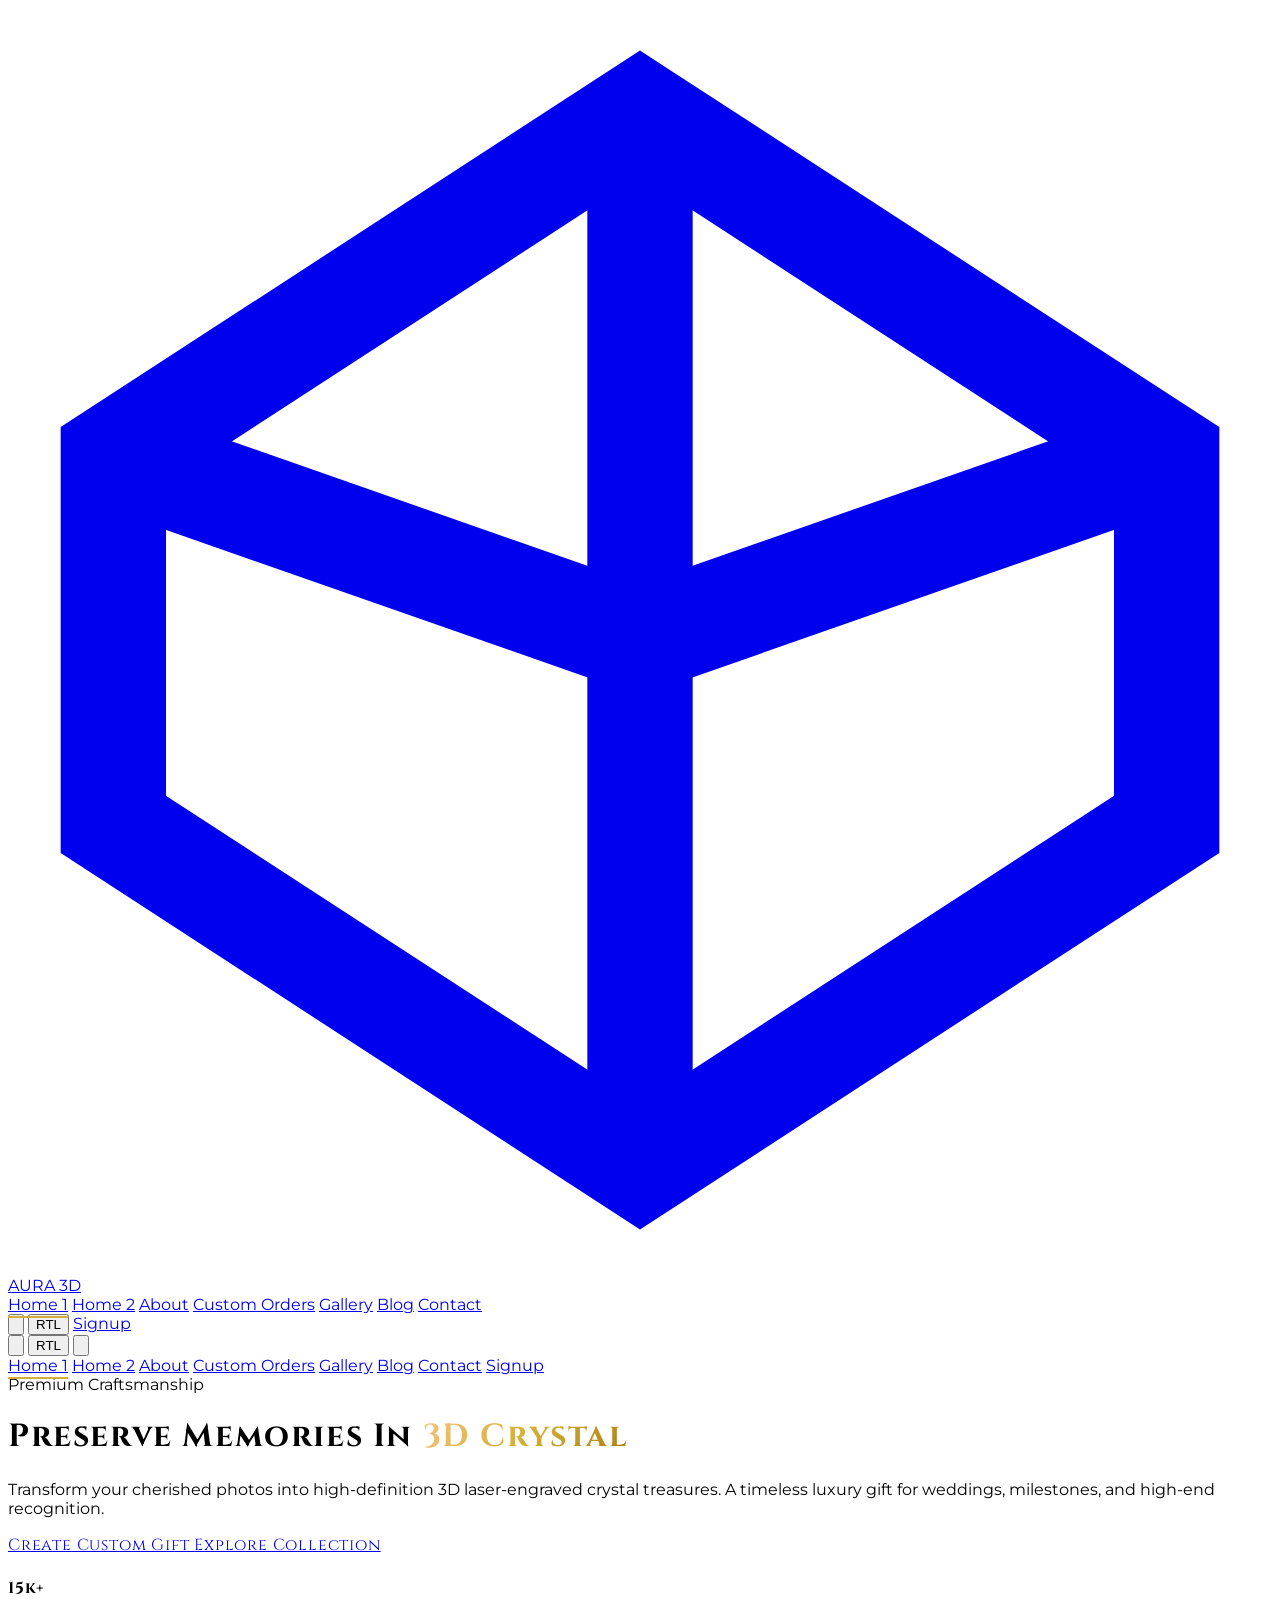
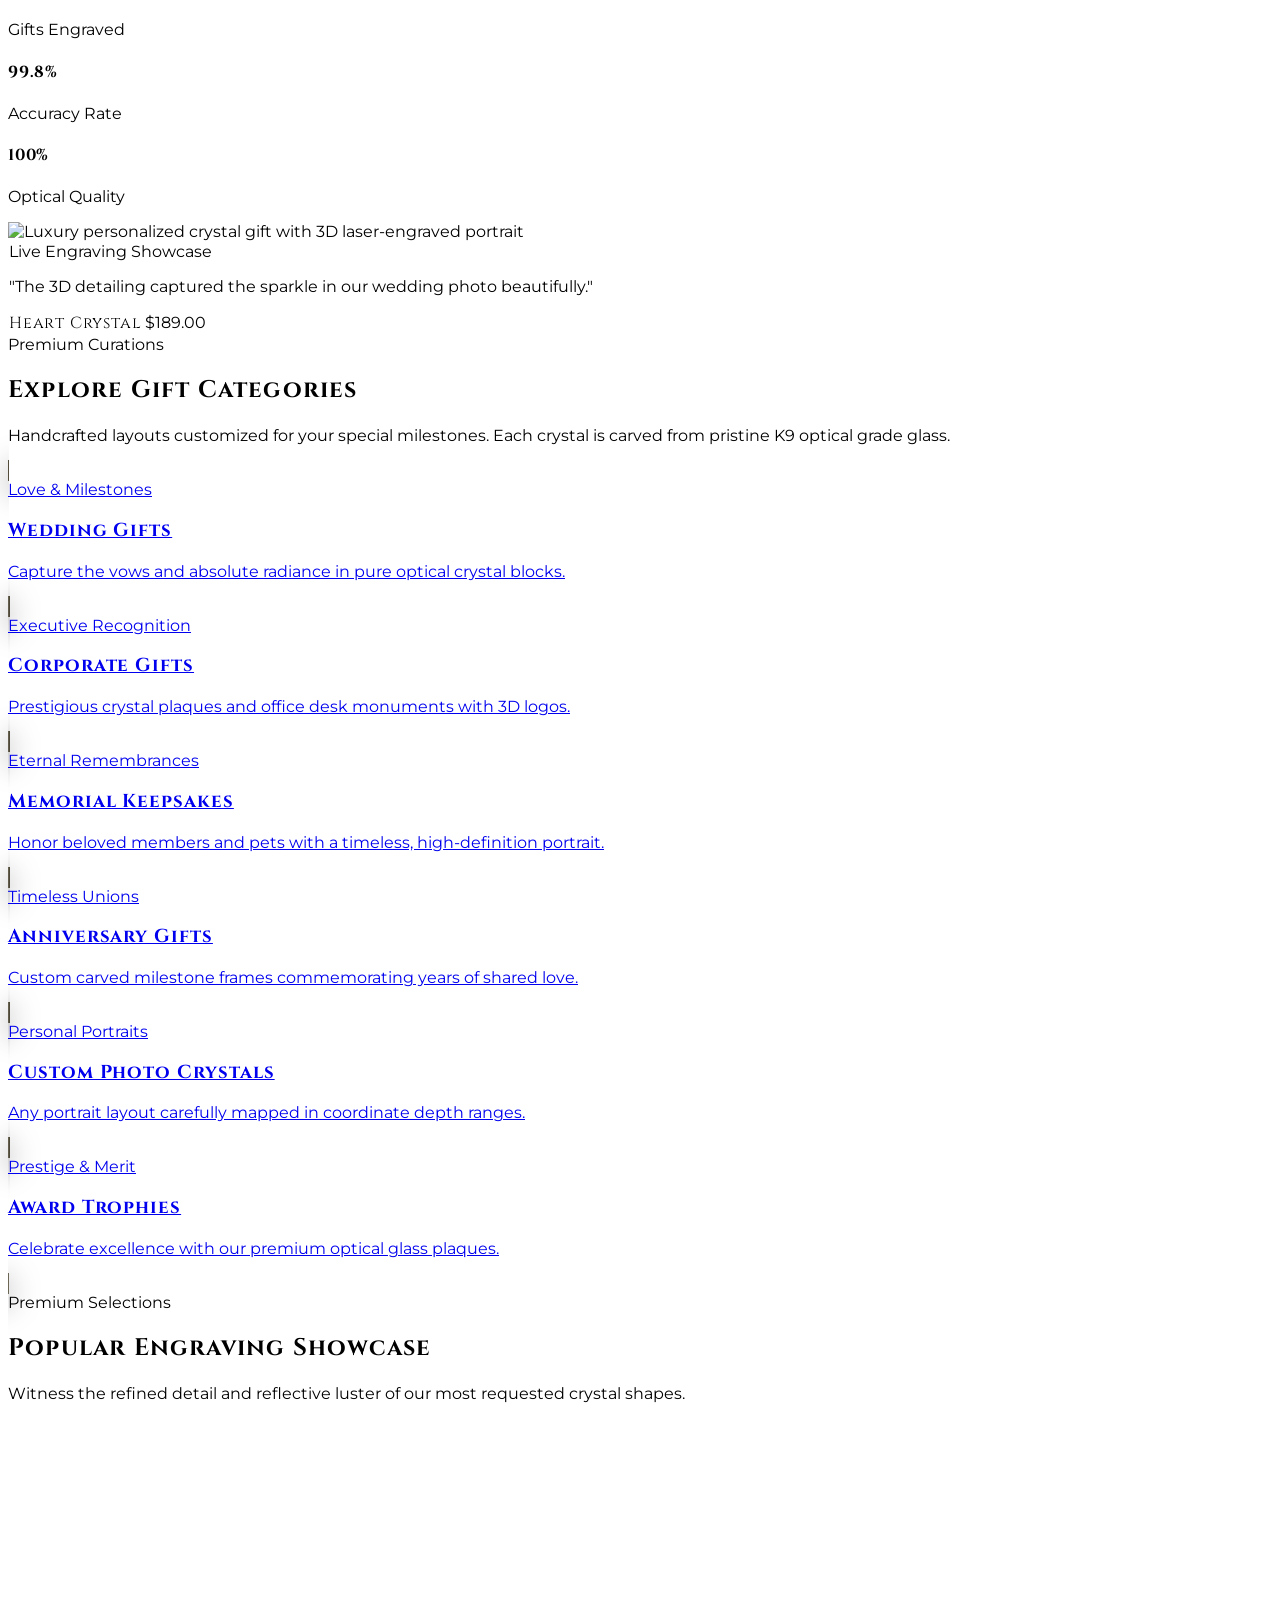
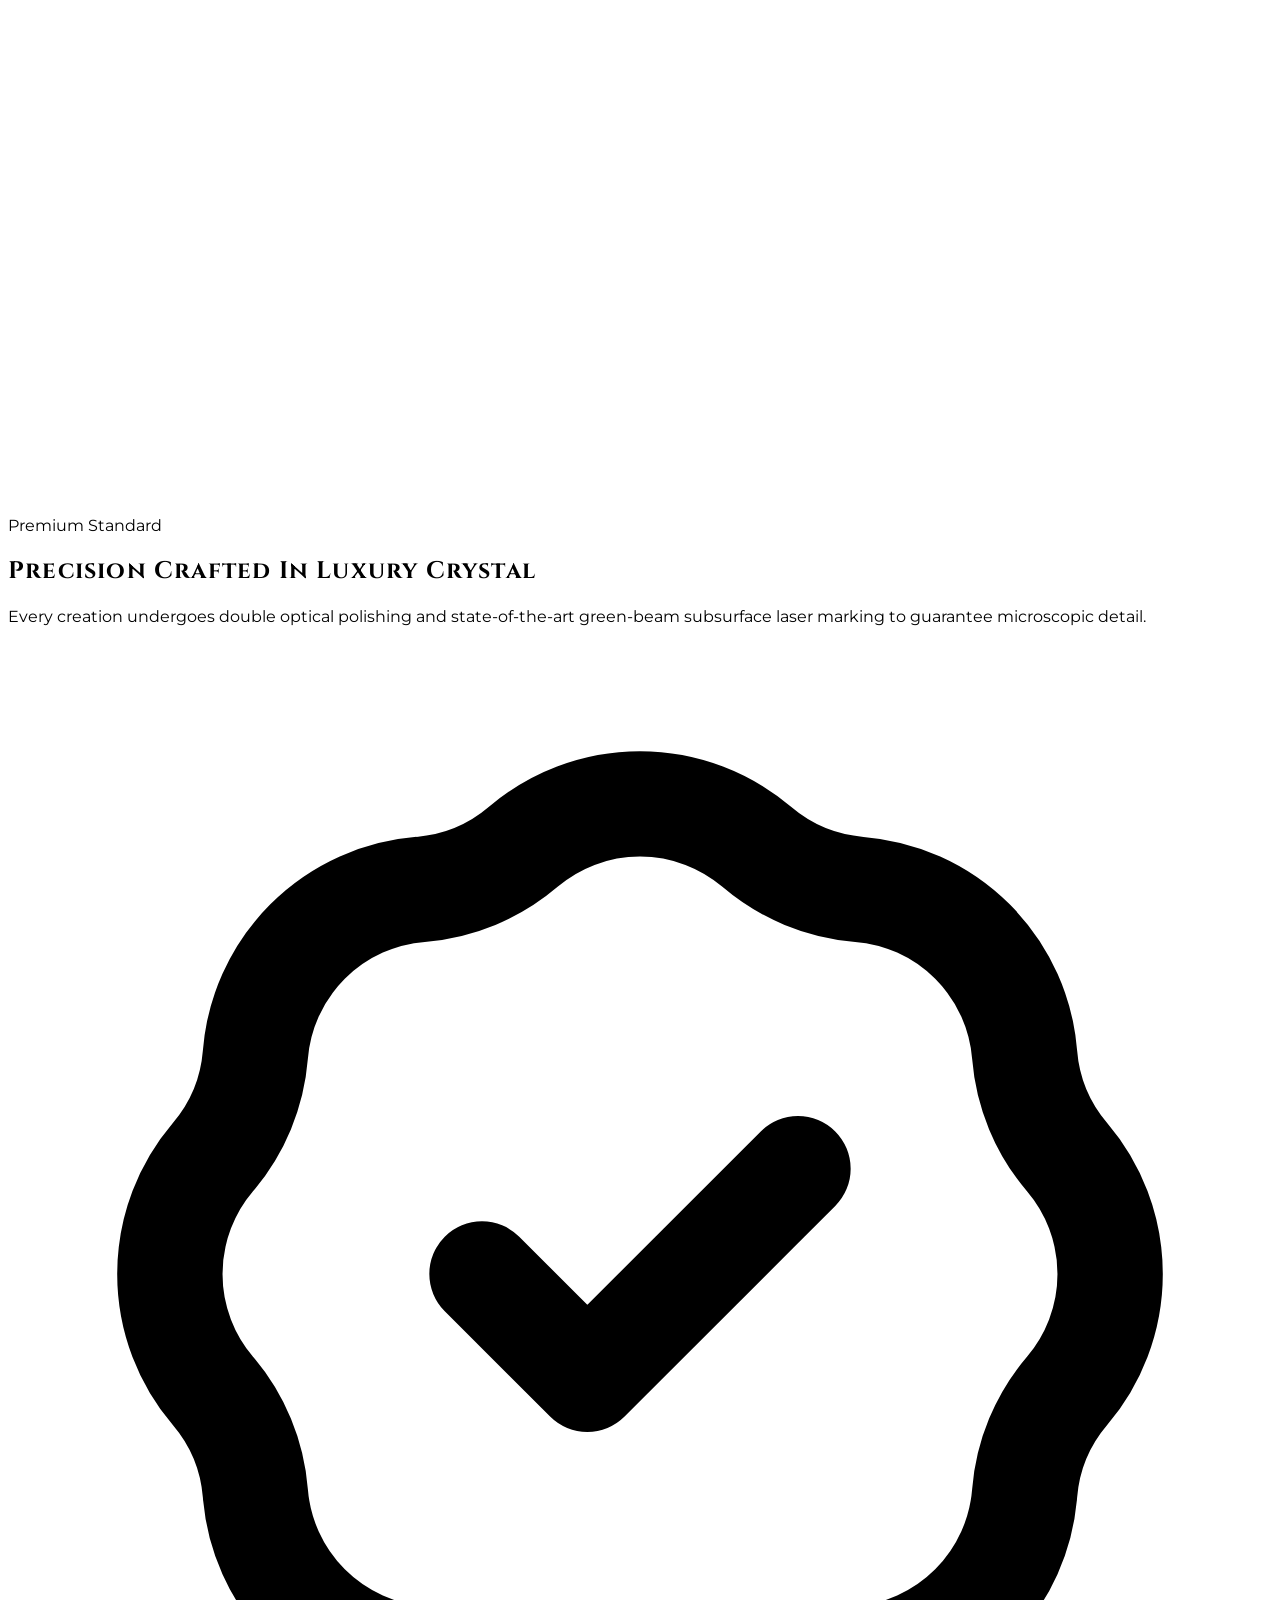
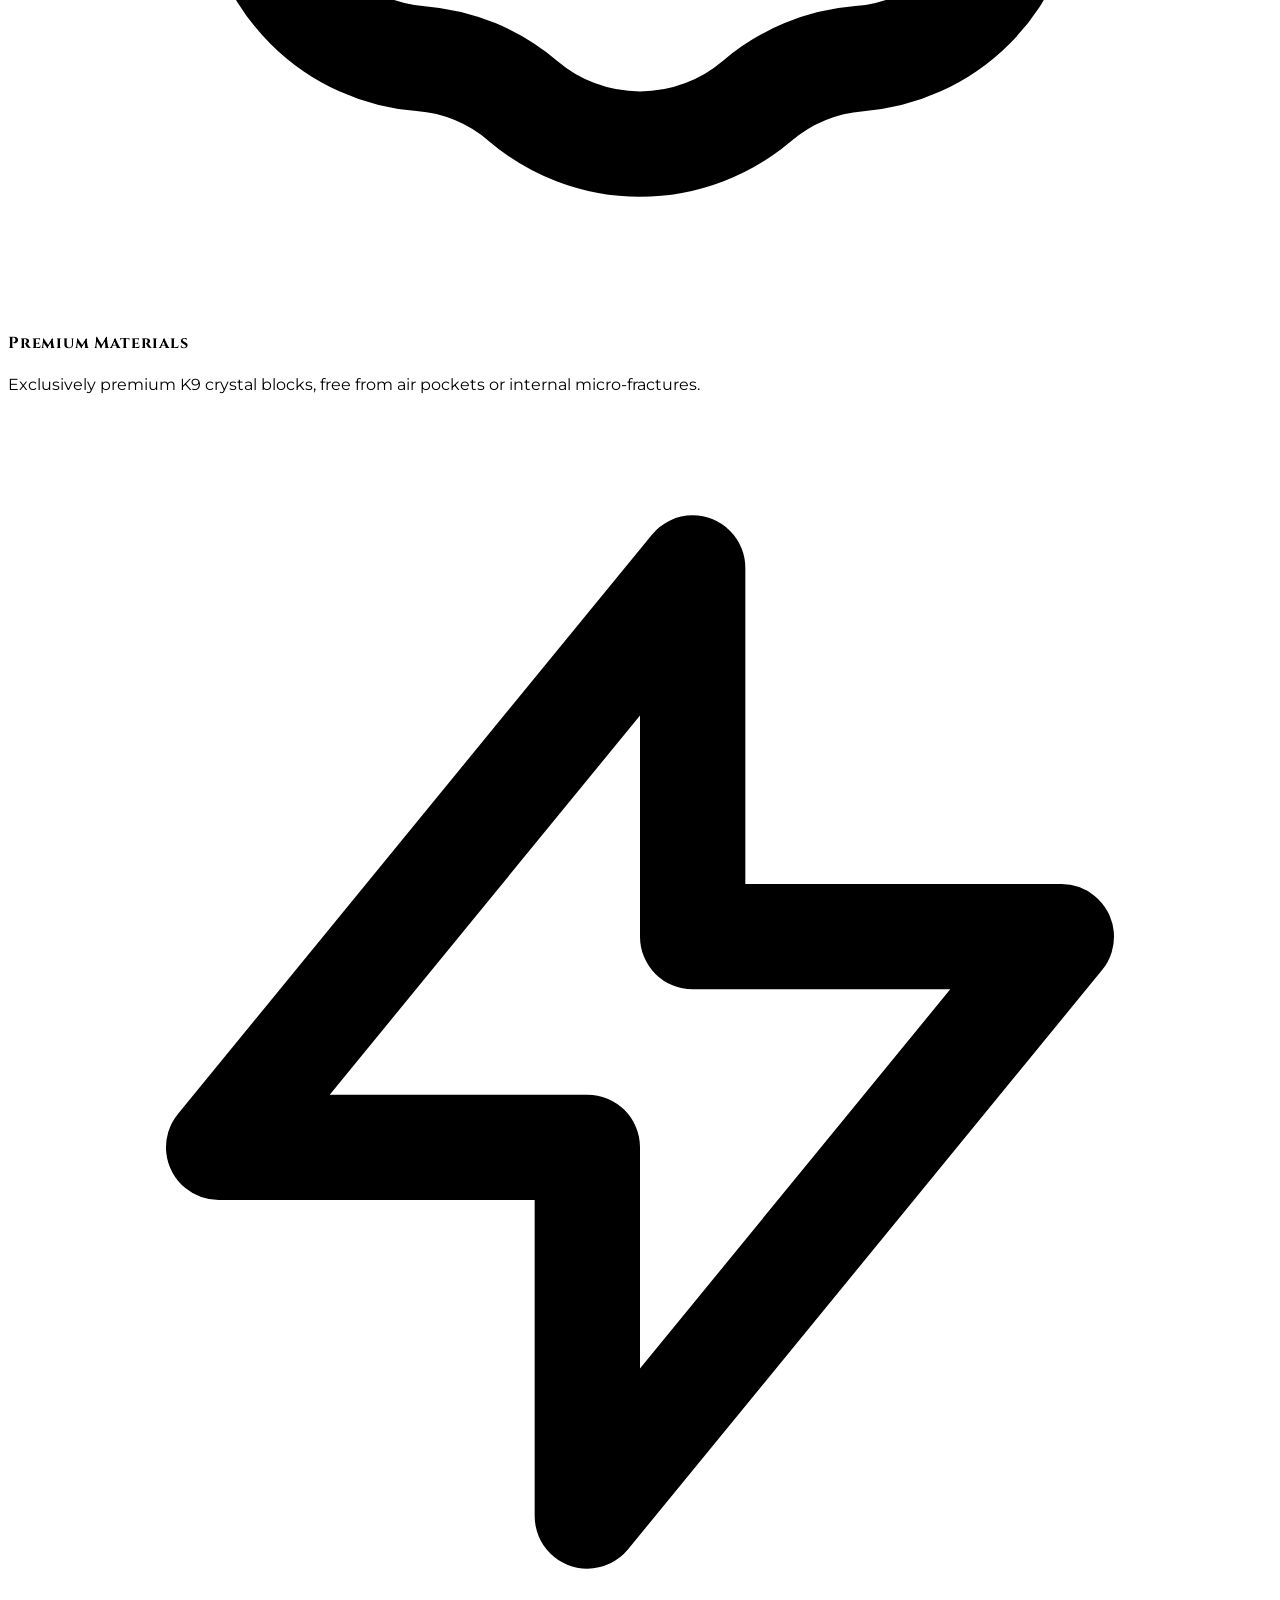
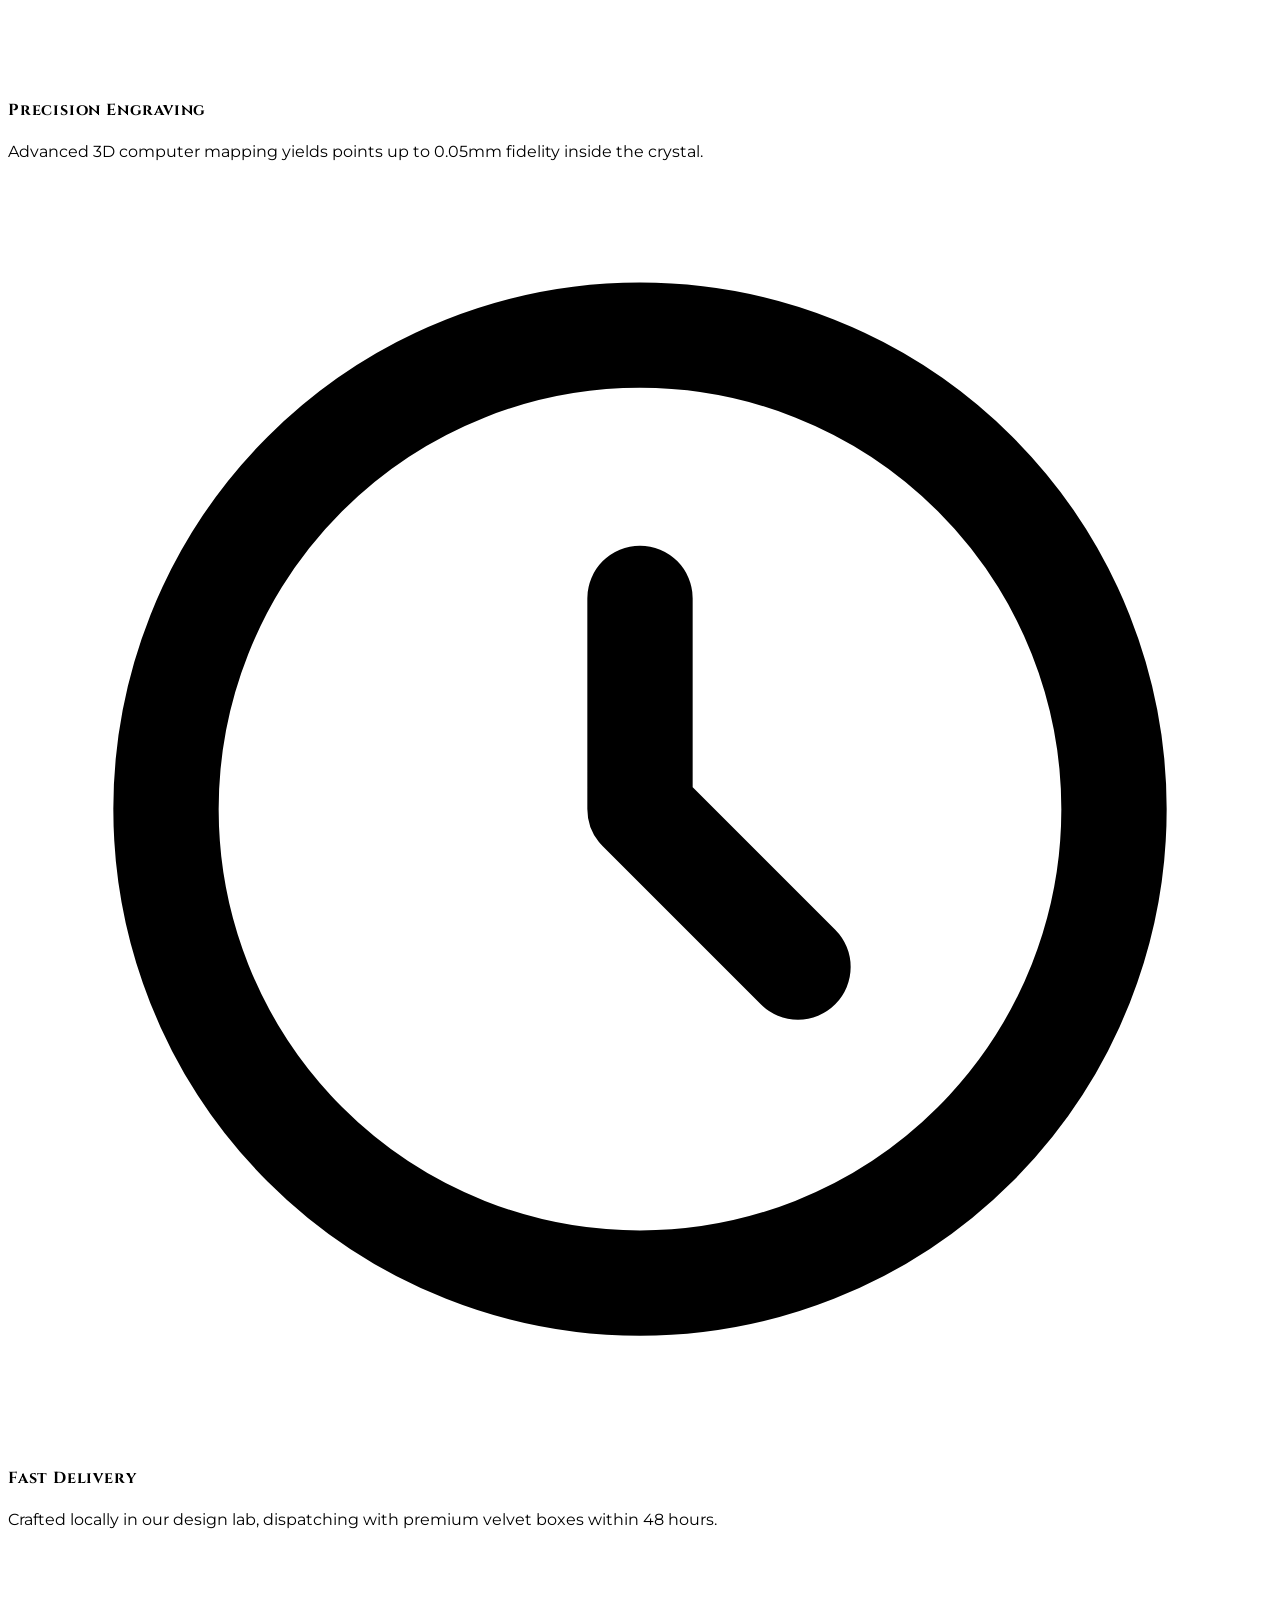
==== index.html @ 6cee5003 "index" ====
<!DOCTYPE html>
<html lang="en" class="dark">

<head>
    <meta charset="UTF-8">
    <meta name="viewport" content="width=device-width, initial-scale=1.0">
    <title>Aura 3D | Luxury 3D Laser Engraving & Personalized Gifts</title>
    <meta name="description"
        content="Discover premium custom 3D laser-engraved crystal gifts, luxury wedding keepsakes, corporate awards, and personalized crystal portraits crafted with laser precision.">
    <!-- Tailwind CSS 3 CDN -->
    <script src="https://cdn.tailwindcss.com"></script>
    <script>
        tailwind.config = {
            darkMode: 'class',
            theme: {
                extend: {
                    colors: {
                        luxuryBlack: '#0D0D0D',
                        luxuryCharcoal: '#1A1A1A',
                        luxuryCharcoalLight: '#262626',
                        luxuryGold: '#D4AF37',
                        luxuryGoldLight: '#E5C483',
                        luxuryBeige: '#F5F2EB',
                        luxuryBeigeDark: '#EAE6DF',
                        luxuryLavender: '#E6E6FA',
                        luxuryPurple: '#4B0082',
                        luxuryPurpleDark: '#2D1E3D',
                    }
                }
            }
        }
    </script>
    <!-- Custom CSS -->
    <link rel="stylesheet" href="assets/css/style.css">
</head>

<body
    class="bg-luxuryBeige text-luxuryCharcoal dark:bg-luxuryBlack dark:text-gray-100 transition-colors duration-500 pt-24 overflow-x-hidden">

    <!-- ==========================================
       NAVBAR (Identical on all pages)
       ========================================== -->
    <nav id="navbar"
        class="fixed top-0 left-0 w-full z-50 transition-all duration-300 py-4 px-6 md:px-12 flex items-center justify-between">
        <!-- Logo -->
        <a href="index.html" class="flex items-center space-x-2 text-xl font-bold tracking-widest text-luxuryGold">
            <svg class="h-6 w-6 text-luxuryGold rtl-flip" viewBox="0 0 24 24" fill="none" stroke="currentColor"
                stroke-width="2">
                <polygon points="12 2 22 8.5 22 15.5 12 22 2 15.5 2 8.5" />
                <polyline points="12 2 12 22" />
                <polyline points="12 12 22 8.5" />
                <polyline points="12 12 2 8.5" />
            </svg>
            <span>AURA 3D</span>
        </a>

        <!-- Desktop Navigation Items (Centered) -->
    <div class="hidden xl:flex items-center space-x-6">
      <a href="index.html"
                class="nav-link text-sm font-semibold tracking-wider hover:text-luxuryGold transition">Home 1</a>
            <a href="home2.html"
                class="nav-link text-sm font-semibold tracking-wider hover:text-luxuryGold transition">Home 2</a>
            <a href="about.html"
                class="nav-link text-sm font-semibold tracking-wider hover:text-luxuryGold transition">About</a>
            <a href="custom.html"
                class="nav-link text-sm font-semibold tracking-wider hover:text-luxuryGold transition">Custom Orders</a>
            <a href="gallery.html"
                class="nav-link text-sm font-semibold tracking-wider hover:text-luxuryGold transition">Gallery</a>
            <a href="blog.html"
                class="nav-link text-sm font-semibold tracking-wider hover:text-luxuryGold transition">Blog</a>
            <a href="contact.html"
                class="nav-link text-sm font-semibold tracking-wider hover:text-luxuryGold transition">Contact</a>
    </div>

    <!-- Desktop Controls (Right-aligned) -->
    <div class="hidden xl:flex items-center space-x-6">
      <!-- Theme Toggle -->
      <button
        class="theme-toggle flex items-center justify-center h-9 w-9 rounded border border-luxuryGold/30 text-luxuryGold hover:border-luxuryGold hover:bg-luxuryGold/10 transition"
        aria-label="Toggle Theme">
        <span class="theme-icon"></span>
      </button>

      <!-- RTL Toggle -->
      <button
        class="rtl-toggle flex items-center justify-center h-9 px-3 text-xs rounded border border-luxuryGold/30 text-luxuryGold font-mono hover:border-luxuryGold hover:bg-luxuryGold/10 transition"
        aria-label="Toggle RTL">
        <span class="rtl-label">RTL</span>
      </button>

      <a href="signup.html"
        class="flex items-center justify-center h-9 px-4 rounded border border-luxuryGold text-luxuryGold text-sm font-semibold tracking-wider hover:bg-luxuryGold hover:text-luxuryCharcoal transition duration-300">Signup</a>
    </div>

        <!-- Mobile Hamburger -->
    <div class="xl:hidden flex items-center space-x-4">
      <!-- Theme Toggle Mobile -->
      <button
        class="theme-toggle flex items-center justify-center h-8 w-8 rounded border border-luxuryGold/30 text-luxuryGold hover:border-luxuryGold hover:bg-luxuryGold/10 transition"
        aria-label="Toggle Theme">
        <span class="theme-icon"></span>
      </button>

      <!-- RTL Toggle Mobile -->
      <button
        class="rtl-toggle flex items-center justify-center h-8 px-2.5 text-[10px] rounded border border-luxuryGold/30 text-luxuryGold font-mono hover:border-luxuryGold hover:bg-luxuryGold/10 transition"
        aria-label="Toggle RTL">
        <span class="rtl-label">RTL</span>
      </button>

      <button id="mobile-menu-btn"  class="text-luxuryGold focus:outline-none" aria-label="Toggle Mobile Menu">
                <svg xmlns="http://www.w3.org/2000/svg" class="h-6 w-6" fill="none" viewBox="0 0 24 24"
                    stroke="currentColor">
                    <path stroke-linecap="round" stroke-linejoin="round" stroke-width="2" d="M4 6h16M4 12h16M4 18h16" />
                </svg>
            </button>
        </div>

        <!-- Mobile Menu Drawer -->
        <div id="mobile-menu"
            class="hidden absolute top-full left-0 w-full bg-luxuryBlack/95 dark:bg-luxuryBlack/98 border-b border-luxuryGold/10 p-6 flex flex-col space-y-4 xl:hidden shadow-xl z-50">
            <a href="index.html"
                class="nav-link text-base font-semibold tracking-wider text-gray-300 hover:text-luxuryGold transition py-2 border-b border-white/5">Home
                1</a>
            <a href="home2.html"
                class="nav-link text-base font-semibold tracking-wider text-gray-300 hover:text-luxuryGold transition py-2 border-b border-white/5">Home
                2</a>
            <a href="about.html"
                class="nav-link text-base font-semibold tracking-wider text-gray-300 hover:text-luxuryGold transition py-2 border-b border-white/5">About</a>
            <a href="custom.html"
                class="nav-link text-base font-semibold tracking-wider text-gray-300 hover:text-luxuryGold transition py-2 border-b border-white/5">Custom
                Orders</a>
            <a href="gallery.html"
                class="nav-link text-base font-semibold tracking-wider text-gray-300 hover:text-luxuryGold transition py-2 border-b border-white/5">Gallery</a>
            <a href="blog.html"
                class="nav-link text-base font-semibold tracking-wider text-gray-300 hover:text-luxuryGold transition py-2 border-b border-white/5">Blog</a>
            <a href="contact.html"
                class="nav-link text-base font-semibold tracking-wider text-gray-300 hover:text-luxuryGold transition py-2 border-b border-white/5">Contact</a>
            <a href="signup.html"
                class="inline-block text-center px-4 py-2 rounded bg-luxuryGold text-luxuryCharcoal text-base font-semibold tracking-wider hover:bg-luxuryGoldLight transition">Signup</a>
        </div>
    </nav>

    <!-- ==========================================
       HERO SECTION
       ========================================== -->
    <header
        class="relative min-h-[90vh] flex items-center justify-center py-16 px-6 md:px-12 bg-gradient-to-b from-luxuryBlack via-luxuryCharcoal to-luxuryBlack text-white overflow-hidden">
        <!-- Background visual decorations -->
        <div class="absolute inset-0 opacity-20 pointer-events-none">
            <div
                class="absolute top-1/4 left-1/4 w-[400px] h-[400px] rounded-full bg-luxuryPurple/30 filter blur-[80px]">
            </div>
            <div
                class="absolute bottom-1/4 right-1/4 w-[500px] h-[500px] rounded-full bg-luxuryGold/10 filter blur-[100px]">
            </div>
        </div>

        <div class="relative max-w-7xl w-full grid grid-cols-1 lg:grid-cols-2 gap-12 items-center z-10">
            <!-- Hero Copy -->
            <div class="flex flex-col space-y-6 text-center lg:text-start items-center lg:items-start">
                <span class="text-xs md:text-sm font-semibold tracking-[0.2em] text-luxuryGold uppercase">Premium
                    Craftsmanship</span>
                <h1 class="text-[50px] md:text-[68px] leading-tight font-extrabold tracking-tight max-w-[600px]">
                    Preserve Memories In <span class="text-gold-gradient">3D Crystal</span>
                </h1>
                <p class="text-[16px] md:text-[18px] text-gray-300 max-w-[480px] leading-relaxed">
                    Transform your cherished photos into high-definition 3D laser-engraved crystal treasures. A timeless
                    luxury gift for weddings, milestones, and high-end recognition.
                </p>
                <div class="flex flex-col sm:flex-row gap-4 pt-4">
                    <a href="custom.html"
                        class="px-8 py-4 bg-luxuryGold hover:bg-luxuryGoldLight text-luxuryCharcoal font-serif font-semibold tracking-wider rounded transition duration-300 text-center shadow-lg">
                        Create Custom Gift
                    </a>
                    <a href="gallery.html"
                        class="px-8 py-4 border border-white/30 hover:border-luxuryGold hover:text-luxuryGold font-serif font-semibold tracking-wider rounded transition duration-300 text-center">
                        Explore Collection
                    </a>
                </div>

                <!-- Micro stats -->
                <div class="grid grid-cols-3 gap-6 pt-8 border-t border-white/10 w-full max-w-[480px]">
                    <div>
                        <h4 class="text-xl font-bold text-luxuryGold">15k+</h4>
                        <p class="text-xs text-gray-400 mt-1">Gifts Engraved</p>
                    </div>
                    <div>
                        <h4 class="text-xl font-bold text-luxuryGold">99.8%</h4>
                        <p class="text-xs text-gray-400 mt-1">Accuracy Rate</p>
                    </div>
                    <div>
                        <h4 class="text-xl font-bold text-luxuryGold">100%</h4>
                        <p class="text-xs text-gray-400 mt-1">Optical Quality</p>
                    </div>
                </div>
            </div>

            <!-- Hero Visuals & Floating Card -->
            <div class="relative flex justify-center lg:justify-end">
                <div class="relative w-full max-w-[500px]">
                    <!-- Main Hero Image (Crystal Showcase) -->
                    <div class="rounded-2xl overflow-hidden border border-luxuryGold/20 shadow-2xl relative group">
                        <img src="https://images.pexels.com/photos/29205026/pexels-photo-29205026.jpeg"
                            alt="Luxury personalized crystal gift with 3D laser-engraved portrait"
                            class="w-full h-[450px] object-cover transition-transform duration-700 group-hover:scale-105">
                        <!-- Glass Overlay -->
                        <div
                            class="absolute inset-0 bg-gradient-to-t from-luxuryBlack via-transparent to-transparent opacity-60">
                        </div>
                    </div>

                    <!-- Floating Glass Card (Micro showcase) -->
                    <div class="absolute -bottom-6 -left-6 md:-left-12 glass-panel p-5 rounded-xl border border-luxuryGold/30 shadow-2xl max-w-[240px] hidden sm:block animate-bounce"
                        style="animation-duration: 6s;">
                        <div class="flex items-center space-x-3 mb-2">
                            <span class="h-2 w-2 rounded-full bg-green-500 animate-ping"></span>
                            <span class="text-[10px] text-luxuryGold font-bold uppercase tracking-wider">Live Engraving
                                Showcase</span>
                        </div>
                        <p class="text-xs text-gray-300">"The 3D detailing captured the sparkle in our wedding photo
                            beautifully."</p>
                        <div class="flex items-center justify-between mt-3 pt-2 border-t border-white/10">
                            <span class="text-xs font-serif text-luxuryGold">Heart Crystal</span>
                            <span class="text-[11px] text-gray-400">$189.00</span>
                        </div>
                    </div>
                </div>
            </div>
        </div>
    </header>

    <!-- ==========================================
       FEATURED GIFT CATEGORIES
       ========================================== -->
    <section class="py-24 px-6 md:px-12 bg-white dark:bg-luxuryCharcoal text-luxuryCharcoal dark:text-gray-100">
        <div class="max-w-7xl mx-auto flex flex-col items-center">
            <div class="text-center mb-16 flex flex-col items-center">
                <span class="text-xs font-semibold tracking-[0.2em] text-luxuryGold uppercase">Premium Curations</span>
                <h2
                    class="text-[36px] md:text-[48px] leading-tight font-extrabold tracking-tight mt-2 mb-4 max-w-[600px]">
                    Explore Gift Categories
                </h2>
                <p class="text-[16px] text-gray-500 dark:text-gray-400 max-w-[480px]">
                    Handcrafted layouts customized for your special milestones. Each crystal is carved from pristine K9
                    optical grade glass.
                </p>
            </div>

            <!-- Categories Grid -->
            <div class="grid grid-cols-1 md:grid-cols-2 lg:grid-cols-3 gap-8 w-full scroll-animate">

                <!-- Wedding Gifts -->
                <a href="gallery.html"
                    class="group relative rounded-2xl overflow-hidden glass-card h-[380px] flex flex-col justify-end p-6 border border-luxuryGold/10">
                    <div class="absolute inset-0 bg-cover bg-center transition-transform duration-700 group-hover:scale-110"
                        style="background-image: url('assets/images/hero_home2.png');"></div>
                    <div class="absolute inset-0 bg-gradient-to-t from-luxuryBlack via-luxuryBlack/40 to-transparent">
                    </div>
                    <div class="relative z-10">
                        <span class="text-xs font-mono text-luxuryGold uppercase tracking-widest">Love &
                            Milestones</span>
                        <h3 class="text-xl md:text-2xl font-serif text-white mt-1">Wedding Gifts</h3>
                        <p class="text-xs text-gray-300 mt-2 opacity-0 group-hover:opacity-100 transition duration-300">
                            Capture the vows and absolute radiance in pure optical crystal blocks.</p>
                    </div>
                </a>

                <!-- Corporate Gifts -->
                <a href="gallery.html"
                    class="group relative rounded-2xl overflow-hidden glass-card h-[380px] flex flex-col justify-end p-6 border border-luxuryGold/10">
                    <div class="absolute inset-0 bg-cover bg-center transition-transform duration-700 group-hover:scale-110"
                        style="background-image: url('assets/images/hero_products.png');"></div>
                    <div class="absolute inset-0 bg-gradient-to-t from-luxuryBlack via-luxuryBlack/40 to-transparent">
                    </div>
                    <div class="relative z-10">
                        <span class="text-xs font-mono text-luxuryGold uppercase tracking-widest">Executive
                            Recognition</span>
                        <h3 class="text-xl md:text-2xl font-serif text-white mt-1">Corporate Gifts</h3>
                        <p class="text-xs text-gray-300 mt-2 opacity-0 group-hover:opacity-100 transition duration-300">
                            Prestigious crystal plaques and office desk monuments with 3D logos.</p>
                    </div>
                </a>

                <!-- Memorial Keepsakes -->
                <a href="gallery.html"
                    class="group relative rounded-2xl overflow-hidden glass-card h-[380px] flex flex-col justify-end p-6 border border-luxuryGold/10">
                    <div class="absolute inset-0 bg-cover bg-center transition-transform duration-700 group-hover:scale-110"
                        style="background-image: url('assets/images/hero_gallery.png');"></div>
                    <div class="absolute inset-0 bg-gradient-to-t from-luxuryBlack via-luxuryBlack/40 to-transparent">
                    </div>
                    <div class="relative z-10">
                        <span class="text-xs font-mono text-luxuryGold uppercase tracking-widest">Eternal
                            Remembrances</span>
                        <h3 class="text-xl md:text-2xl font-serif text-white mt-1">Memorial Keepsakes</h3>
                        <p class="text-xs text-gray-300 mt-2 opacity-0 group-hover:opacity-100 transition duration-300">
                            Honor beloved members and pets with a timeless, high-definition portrait.</p>
                    </div>
                </a>

                <!-- Anniversary Gifts -->
                <a href="gallery.html"
                    class="group relative rounded-2xl overflow-hidden glass-card h-[380px] flex flex-col justify-end p-6 border border-luxuryGold/10">
                    <div class="absolute inset-0 bg-cover bg-center transition-transform duration-700 group-hover:scale-110"
                        style="background-image: url('assets/images/hero_custom.png');"></div>
                    <div class="absolute inset-0 bg-gradient-to-t from-luxuryBlack via-luxuryBlack/40 to-transparent">
                    </div>
                    <div class="relative z-10">
                        <span class="text-xs font-mono text-luxuryGold uppercase tracking-widest">Timeless Unions</span>
                        <h3 class="text-xl md:text-2xl font-serif text-white mt-1">Anniversary Gifts</h3>
                        <p class="text-xs text-gray-300 mt-2 opacity-0 group-hover:opacity-100 transition duration-300">
                            Custom carved milestone frames commemorating years of shared love.</p>
                    </div>
                </a>

                <!-- Custom Photo Crystals -->
                <a href="gallery.html"
                    class="group relative rounded-2xl overflow-hidden glass-card h-[380px] flex flex-col justify-end p-6 border border-luxuryGold/10">
                    <div class="absolute inset-0 bg-cover bg-center transition-transform duration-700 group-hover:scale-110"
                        style="background-image: url('assets/images/hero_about.png');"></div>
                    <div class="absolute inset-0 bg-gradient-to-t from-luxuryBlack via-luxuryBlack/40 to-transparent">
                    </div>
                    <div class="relative z-10">
                        <span class="text-xs font-mono text-luxuryGold uppercase tracking-widest">Personal
                            Portraits</span>
                        <h3 class="text-xl md:text-2xl font-serif text-white mt-1">Custom Photo Crystals</h3>
                        <p class="text-xs text-gray-300 mt-2 opacity-0 group-hover:opacity-100 transition duration-300">
                            Any portrait layout carefully mapped in coordinate depth ranges.</p>
                    </div>
                </a>

                <!-- Award Trophies -->
                <a href="gallery.html"
                    class="group relative rounded-2xl overflow-hidden glass-card h-[380px] flex flex-col justify-end p-6 border border-luxuryGold/10">
                    <div class="absolute inset-0 bg-cover bg-center transition-transform duration-700 group-hover:scale-110"
                        style="background-image: url('assets/images/hero_contact.png');"></div>
                    <div class="absolute inset-0 bg-gradient-to-t from-luxuryBlack via-luxuryBlack/40 to-transparent">
                    </div>
                    <div class="relative z-10">
                        <span class="text-xs font-mono text-luxuryGold uppercase tracking-widest">Prestige &
                            Merit</span>
                        <h3 class="text-xl md:text-2xl font-serif text-white mt-1">Award Trophies</h3>
                        <p class="text-xs text-gray-300 mt-2 opacity-0 group-hover:opacity-100 transition duration-300">
                            Celebrate excellence with our premium optical glass plaques.</p>
                    </div>
                </a>

            </div>
        </div>
    </section>

    <!-- ==========================================
       POPULAR PRODUCTS SHOWCASE
       ========================================== -->
    <section class="py-24 px-6 md:px-12 bg-luxuryBeigeDark dark:bg-luxuryBlack text-luxuryCharcoal dark:text-gray-100">
        <div class="max-w-7xl mx-auto flex flex-col items-center">
            <div class="text-center mb-16 flex flex-col items-center">
                <span class="text-xs font-semibold tracking-[0.2em] text-luxuryGold uppercase">Premium Selections</span>
                <h2
                    class="text-[36px] md:text-[48px] leading-tight font-extrabold tracking-tight mt-2 mb-4 max-w-[600px]">
                    Popular Engraving Showcase
                </h2>
                <p class="text-[16px] text-gray-500 dark:text-gray-400 max-w-[480px]">
                    Witness the refined detail and reflective luster of our most requested crystal shapes.
                </p>
            </div>

            <!-- Products Grid -->
            <div class="grid grid-cols-1 md:grid-cols-2 lg:grid-cols-4 gap-8 w-full scroll-animate">

                <!-- Product 1 -->
                <div class="glass-card rounded-2xl overflow-hidden flex flex-col h-full border border-luxuryGold/10">
                    <div class="h-64 overflow-hidden relative group">
                        <img src="assets/images/hero_home1.png" alt="Crystal Prestige Tower"
                            class="w-full h-full object-cover transition-transform duration-500 group-hover:scale-105"
                            data-lightbox data-lightbox-caption="Prestige Crystal Tower - 3D Laser Engraved">
                        <div
                            class="absolute top-3 right-3 bg-luxuryBlack/80 text-luxuryGold text-[10px] font-bold px-2 py-1 rounded tracking-wider uppercase border border-luxuryGold/30">
                            Hot Seller</div>
                    </div>
                    <div class="p-6 flex-grow flex flex-col justify-between">
                        <div>
                            <h3 class="text-lg md:text-xl font-serif mb-2 text-luxuryCharcoal dark:text-white">Prestige
                                Crystal Tower</h3>
                            <p class="text-xs text-gray-500 dark:text-gray-400 mb-4 line-clamp-2">Ideal for corporate
                                branding and grand anniversary celebrations. Captures tall designs beautifully.</p>
                        </div>
                        <div>
                            <div
                                class="flex items-center justify-between border-t border-gray-200 dark:border-white/10 pt-4 mt-2">
                                <span class="text-lg font-bold text-luxuryGold">$149.00</span>
                                <a href="custom.html?item=tower"
                                    class="text-xs font-semibold text-luxuryCharcoal dark:text-white hover:text-luxuryGold dark:hover:text-luxuryGold flex items-center space-x-1 transition">
                                    <span>Customize</span>
                                    <svg class="h-3 w-3 rtl-flip" fill="none" viewBox="0 0 24 24" stroke="currentColor">
                                        <path stroke-linecap="round" stroke-linejoin="round" stroke-width="2"
                                            d="M9 5l7 7-7 7" />
                                    </svg>
                                </a>
                            </div>
                        </div>
                    </div>
                </div>

                <!-- Product 2 -->
                <div class="glass-card rounded-2xl overflow-hidden flex flex-col h-full border border-luxuryGold/10">
                    <div class="h-64 overflow-hidden relative group">
                        <img src="https://images.pexels.com/photos/14017653/pexels-photo-14017653.jpeg"
                            alt="Majestic Heart Crystal"
                            class="w-full h-full object-cover transition-transform duration-500 group-hover:scale-105"
                            data-lightbox data-lightbox-caption="Majestic Heart Crystal - Romantic Keepsake">
                        <div
                            class="absolute top-3 right-3 bg-luxuryBlack/80 text-luxuryGold text-[10px] font-bold px-2 py-1 rounded tracking-wider uppercase border border-luxuryGold/30">
                            Anniversary Special</div>
                    </div>
                    <div class="p-6 flex-grow flex flex-col justify-between">
                        <div>
                            <h3 class="text-lg md:text-xl font-serif mb-2 text-luxuryCharcoal dark:text-white">Majestic
                                Heart Crystal</h3>
                            <p class="text-xs text-gray-500 dark:text-gray-400 mb-4 line-clamp-2">A luxurious choice
                                representing eternal devotion. Designed for family couples and close-up portraits.</p>
                        </div>
                        <div>
                            <div
                                class="flex items-center justify-between border-t border-gray-200 dark:border-white/10 pt-4 mt-2">
                                <span class="text-lg font-bold text-luxuryGold">$189.00</span>
                                <a href="custom.html?item=heart"
                                    class="text-xs font-semibold text-luxuryCharcoal dark:text-white hover:text-luxuryGold dark:hover:text-luxuryGold flex items-center space-x-1 transition">
                                    <span>Customize</span>
                                    <svg class="h-3 w-3 rtl-flip" fill="none" viewBox="0 0 24 24" stroke="currentColor">
                                        <path stroke-linecap="round" stroke-linejoin="round" stroke-width="2"
                                            d="M9 5l7 7-7 7" />
                                    </svg>
                                </a>
                            </div>
                        </div>
                    </div>
                </div>

                <!-- Product 3 -->
                <div class="glass-card rounded-2xl overflow-hidden flex flex-col h-full border border-luxuryGold/10">
                    <div class="h-64 overflow-hidden relative group">
                        <img src="assets/images/hero_products.png" alt="Classic 3D Crystal Block"
                            class="w-full h-full object-cover transition-transform duration-500 group-hover:scale-105"
                            data-lightbox data-lightbox-caption="Classic 3D Crystal Block - Landscape style">
                    </div>
                    <div class="p-6 flex-grow flex flex-col justify-between">
                        <div>
                            <h3 class="text-lg md:text-xl font-serif mb-2 text-luxuryCharcoal dark:text-white">Classic
                                3D Block</h3>
                            <p class="text-xs text-gray-500 dark:text-gray-400 mb-4 line-clamp-2">The classic landscape
                                block structure. Displays landscapes, buildings, and group photos perfectly.</p>
                        </div>
                        <div>
                            <div
                                class="flex items-center justify-between border-t border-gray-200 dark:border-white/10 pt-4 mt-2">
                                <span class="text-lg font-bold text-luxuryGold">$129.00</span>
                                <a href="custom.html?item=block"
                                    class="text-xs font-semibold text-luxuryCharcoal dark:text-white hover:text-luxuryGold dark:hover:text-luxuryGold flex items-center space-x-1 transition">
                                    <span>Customize</span>
                                    <svg class="h-3 w-3 rtl-flip" fill="none" viewBox="0 0 24 24" stroke="currentColor">
                                        <path stroke-linecap="round" stroke-linejoin="round" stroke-width="2"
                                            d="M9 5l7 7-7 7" />
                                    </svg>
                                </a>
                            </div>
                        </div>
                    </div>
                </div>

                <!-- Product 4 -->
                <div class="glass-card rounded-2xl overflow-hidden flex flex-col h-full border border-luxuryGold/10">
                    <div class="h-64 overflow-hidden relative group">
                        <img src="assets/images/hero_gallery.png" alt="Prestige Archway Crystal"
                            class="w-full h-full object-cover transition-transform duration-500 group-hover:scale-105"
                            data-lightbox data-lightbox-caption="Prestige Archway Crystal - Dome cut">
                        <div
                            class="absolute top-3 right-3 bg-luxuryBlack/80 text-luxuryGold text-[10px] font-bold px-2 py-1 rounded tracking-wider uppercase border border-luxuryGold/30">
                            Exclusive</div>
                    </div>
                    <div class="p-6 flex-grow flex flex-col justify-between">
                        <div>
                            <h3 class="text-lg md:text-xl font-serif mb-2 text-luxuryCharcoal dark:text-white">Prestige
                                Archway</h3>
                            <p class="text-xs text-gray-500 dark:text-gray-400 mb-4 line-clamp-2">A domed architecture
                                cut reflecting premium craftsmanship. Elevates any luxury presentation mantelpiece.</p>
                        </div>
                        <div>
                            <div
                                class="flex items-center justify-between border-t border-gray-200 dark:border-white/10 pt-4 mt-2">
                                <span class="text-lg font-bold text-luxuryGold">$210.00</span>
                                <a href="custom.html?item=archway"
                                    class="text-xs font-semibold text-luxuryCharcoal dark:text-white hover:text-luxuryGold dark:hover:text-luxuryGold flex items-center space-x-1 transition">
                                    <span>Customize</span>
                                    <svg class="h-3 w-3 rtl-flip" fill="none" viewBox="0 0 24 24" stroke="currentColor">
                                        <path stroke-linecap="round" stroke-linejoin="round" stroke-width="2"
                                            d="M9 5l7 7-7 7" />
                                    </svg>
                                </a>
                            </div>
                        </div>
                    </div>
                </div>

            </div>
        </div>
    </section>

    <!-- ==========================================
       WHY CHOOSE US SECTION
       ========================================== -->
    <section class="py-24 px-6 md:px-12 bg-white dark:bg-luxuryCharcoal text-luxuryCharcoal dark:text-gray-100">
        <div class="max-w-7xl mx-auto grid grid-cols-1 lg:grid-cols-2 gap-16 items-center">
            <!-- Why Choose Us Copy -->
            <div class="flex flex-col space-y-6">
                <span class="text-xs font-semibold tracking-[0.2em] text-luxuryGold uppercase">Premium Standard</span>
                <h2 class="text-[36px] md:text-[48px] leading-tight font-extrabold tracking-tight max-w-[600px]">
                    Precision Crafted In Luxury Crystal
                </h2>
                <p class="text-[16px] text-gray-500 dark:text-gray-400 max-w-[480px]">
                    Every creation undergoes double optical polishing and state-of-the-art green-beam subsurface laser
                    marking to guarantee microscopic detail.
                </p>

                <!-- Features grid list -->
                <div class="grid grid-cols-1 sm:grid-cols-2 gap-8 pt-6">
                    <div class="flex space-x-4 items-start rtl:space-x-reverse">
                        <div class="p-3 bg-luxuryGold/10 rounded border border-luxuryGold/30 text-luxuryGold">
                            <!-- Premium materials -->
                            <svg class="h-6 w-6" fill="none" viewBox="0 0 24 24" stroke="currentColor">
                                <path stroke-linecap="round" stroke-linejoin="round" stroke-width="2"
                                    d="M9 12l2 2 4-4M7.835 4.697a3.42 3.42 0 001.946-.806 3.42 3.42 0 014.438 0 3.42 3.42 0 001.946.806 3.42 3.42 0 013.138 3.138 3.42 3.42 0 00.806 1.946 3.42 3.42 0 010 4.438 3.42 3.42 0 00-.806 1.946 3.42 3.42 0 01-3.138 3.138 3.42 3.42 0 00-1.946.806 3.42 3.42 0 01-4.438 0 3.42 3.42 0 00-1.946-.806 3.42 3.42 0 01-3.138-3.138 3.42 3.42 0 00-.806-1.946 3.42 3.42 0 010-4.438 3.42 3.42 0 00.806-1.946 3.42 3.42 0 013.138-3.138z" />
                            </svg>
                        </div>
                        <div>
                            <h4 class="text-[18px] font-serif font-bold text-luxuryCharcoal dark:text-white">Premium
                                Materials</h4>
                            <p class="text-xs text-gray-500 dark:text-gray-400 mt-1">Exclusively premium K9 crystal
                                blocks, free from air pockets or internal micro-fractures.</p>
                        </div>
                    </div>

                    <div class="flex space-x-4 items-start rtl:space-x-reverse">
                        <div class="p-3 bg-luxuryGold/10 rounded border border-luxuryGold/30 text-luxuryGold">
                            <!-- Precision laser -->
                            <svg class="h-6 w-6" fill="none" viewBox="0 0 24 24" stroke="currentColor">
                                <path stroke-linecap="round" stroke-linejoin="round" stroke-width="2"
                                    d="M13 10V3L4 14h7v7l9-11h-7z" />
                            </svg>
                        </div>
                        <div>
                            <h4 class="text-[18px] font-serif font-bold text-luxuryCharcoal dark:text-white">Precision
                                Engraving</h4>
                            <p class="text-xs text-gray-500 dark:text-gray-400 mt-1">Advanced 3D computer mapping yields
                                points up to 0.05mm fidelity inside the crystal.</p>
                        </div>
                    </div>

                    <div class="flex space-x-4 items-start rtl:space-x-reverse">
                        <div class="p-3 bg-luxuryGold/10 rounded border border-luxuryGold/30 text-luxuryGold">
                            <!-- Fast shipping -->
                            <svg class="h-6 w-6" fill="none" viewBox="0 0 24 24" stroke="currentColor">
                                <path stroke-linecap="round" stroke-linejoin="round" stroke-width="2"
                                    d="M12 8v4l3 3m6-3a9 9 0 11-18 0 9 9 0 0118 0z" />
                            </svg>
                        </div>
                        <div>
                            <h4 class="text-[18px] font-serif font-bold text-luxuryCharcoal dark:text-white">Fast
                                Delivery</h4>
                            <p class="text-xs text-gray-500 dark:text-gray-400 mt-1">Crafted locally in our design lab,
                                dispatching with premium velvet boxes within 48 hours.</p>
                        </div>
                    </div>

                    <div class="flex space-x-4 items-start rtl:space-x-reverse">
                        <div class="p-3 bg-luxuryGold/10 rounded border border-luxuryGold/30 text-luxuryGold">
                            <!-- Artistry -->
                            <svg class="h-6 w-6" fill="none" viewBox="0 0 24 24" stroke="currentColor">
                                <path stroke-linecap="round" stroke-linejoin="round" stroke-width="2"
                                    d="M15.232 5.232l3.536 3.536m-2.036-5.036a2.5 2.5 0 113.536 3.536L6.5 21.036H3v-3.572L16.732 3.732z" />
                            </svg>
                        </div>
                        <div>
                            <h4 class="text-[18px] font-serif font-bold text-luxuryCharcoal dark:text-white">
                                Personalized Artistry</h4>
                            <p class="text-xs text-gray-500 dark:text-gray-400 mt-1">Expert photo retouching to isolate,
                                balance contrast, and render optimal depth grids.</p>
                        </div>
                    </div>
                </div>
            </div>

            <!-- Graphic Showcase (Laser action mockup) -->
            <div class="relative rounded-2xl overflow-hidden border border-luxuryGold/20 shadow-2xl h-[450px]">
                <img src="assets/images/hero_custom.png"
                    alt="Subsurface laser engraving in action inside a crystal block"
                    class="w-full h-full object-cover">
                <div
                    class="absolute inset-0 bg-gradient-to-t from-luxuryBlack via-transparent to-transparent opacity-70">
                </div>
                <!-- Absolute badge -->
                <div
                    class="absolute bottom-6 left-6 right-6 p-6 glass-panel rounded-xl border border-white/10 text-white">
                    <h4 class="text-lg font-serif text-luxuryGold mb-1">State-of-the-Art Subsurface Lasers</h4>
                    <p class="text-xs text-gray-300">Using pulses that focus beneath the surface, leaving the crystal's
                        exterior completely flawless to the touch.</p>
                </div>
            </div>
        </div>
    </section>

    <!-- ==========================================
       CUSTOMER STORIES SECTION
       ========================================== -->
    <section class="py-24 px-6 md:px-12 bg-luxuryBeigeDark dark:bg-luxuryBlack text-luxuryCharcoal dark:text-gray-100">
        <div class="max-w-7xl mx-auto flex flex-col items-center">
            <div class="text-center mb-16 flex flex-col items-center">
                <span class="text-xs font-semibold tracking-[0.2em] text-luxuryGold uppercase">Client Experiences</span>
                <h2
                    class="text-[36px] md:text-[48px] leading-tight font-extrabold tracking-tight mt-2 mb-4 max-w-[600px]">
                    Customer Stories
                </h2>
                <p class="text-[16px] text-gray-500 dark:text-gray-400 max-w-[480px]">
                    Hear the reaction of recipients presented with our high-end personalized crystals.
                </p>
            </div>

            <!-- Testimonials grid -->
            <div class="grid grid-cols-1 md:grid-cols-3 gap-8 w-full scroll-animate">

                <!-- Story 1 -->
                <div class="glass-card p-8 rounded-2xl border border-luxuryGold/10 flex flex-col justify-between">
                    <div>
                        <div class="flex text-luxuryGold space-x-1 mb-4 rtl:space-x-reverse">
                            <!-- Star icons -->
                            <svg class="h-4 w-4 fill-current" viewBox="0 0 20 20">
                                <path
                                    d="M9.049 2.927c.3-.921 1.603-.921 1.902 0l1.07 3.292a1 1 0 00.95.69h3.462c.969 0 1.371 1.24.588 1.81l-2.8 2.034a1 1 0 00-.364 1.118l1.07 3.292c.3.921-.755 1.688-1.54 1.118l-2.8-2.034a1 1 0 00-1.175 0l-2.8 2.034c-.784.57-1.838-.197-1.539-1.118l1.07-3.292a1 1 0 00-.364-1.118L2.98 8.72c-.783-.57-.38-1.81.588-1.81h3.461a1 1 0 00.951-.69l1.07-3.292z" />
                            </svg>
                            <svg class="h-4 w-4 fill-current" viewBox="0 0 20 20">
                                <path
                                    d="M9.049 2.927c.3-.921 1.603-.921 1.902 0l1.07 3.292a1 1 0 00.95.69h3.462c.969 0 1.371 1.24.588 1.81l-2.8 2.034a1 1 0 00-.364 1.118l1.07 3.292c.3.921-.755 1.688-1.54 1.118l-2.8-2.034a1 1 0 00-1.175 0l-2.8 2.034c-.784.57-1.838-.197-1.539-1.118l1.07-3.292a1 1 0 00-.364-1.118L2.98 8.72c-.783-.57-.38-1.81.588-1.81h3.461a1 1 0 00.951-.69l1.07-3.292z" />
                            </svg>
                            <svg class="h-4 w-4 fill-current" viewBox="0 0 20 20">
                                <path
                                    d="M9.049 2.927c.3-.921 1.603-.921 1.902 0l1.07 3.292a1 1 0 00.95.69h3.462c.969 0 1.371 1.24.588 1.81l-2.8 2.034a1 1 0 00-.364 1.118l1.07 3.292c.3.921-.755 1.688-1.54 1.118l-2.8-2.034a1 1 0 00-1.175 0l-2.8 2.034c-.784.57-1.838-.197-1.539-1.118l1.07-3.292a1 1 0 00-.364-1.118L2.98 8.72c-.783-.57-.38-1.81.588-1.81h3.461a1 1 0 00.951-.69l1.07-3.292z" />
                            </svg>
                            <svg class="h-4 w-4 fill-current" viewBox="0 0 20 20">
                                <path
                                    d="M9.049 2.927c.3-.921 1.603-.921 1.902 0l1.07 3.292a1 1 0 00.95.69h3.462c.969 0 1.371 1.24.588 1.81l-2.8 2.034a1 1 0 00-.364 1.118l1.07 3.292c.3.921-.755 1.688-1.54 1.118l-2.8-2.034a1 1 0 00-1.175 0l-2.8 2.034c-.784.57-1.838-.197-1.539-1.118l1.07-3.292a1 1 0 00-.364-1.118L2.98 8.72c-.783-.57-.38-1.81.588-1.81h3.461a1 1 0 00.951-.69l1.07-3.292z" />
                            </svg>
                            <svg class="h-4 w-4 fill-current" viewBox="0 0 20 20">
                                <path
                                    d="M9.049 2.927c.3-.921 1.603-.921 1.902 0l1.07 3.292a1 1 0 00.95.69h3.462c.969 0 1.371 1.24.588 1.81l-2.8 2.034a1 1 0 00-.364 1.118l1.07 3.292c.3.921-.755 1.688-1.54 1.118l-2.8-2.034a1 1 0 00-1.175 0l-2.8 2.034c-.784.57-1.838-.197-1.539-1.118l1.07-3.292a1 1 0 00-.364-1.118L2.98 8.72c-.783-.57-.38-1.81.588-1.81h3.461a1 1 0 00.951-.69l1.07-3.292z" />
                            </svg>
                        </div>
                        <p class="text-sm italic text-gray-600 dark:text-gray-300 leading-relaxed mb-6">
                            "We ordered the Majestic Heart Crystal for my parent's 50th wedding anniversary. When they
                            opened it and saw their wedding photograph in 3D glowing on the light base, they were
                            brought to tears. The detail is absolutely immaculate!"
                        </p>
                    </div>
                    <div
                        class="flex items-center space-x-3 rtl:space-x-reverse border-t border-gray-200 dark:border-white/10 pt-4">
                        <div
                            class="h-10 w-10 rounded-full bg-luxuryGold/20 flex items-center justify-center font-bold text-luxuryGold font-serif">
                            EM
                        </div>
                        <div>
                            <h5 class="text-sm font-semibold text-luxuryCharcoal dark:text-white">Eleanor Mitchell</h5>
                            <p class="text-[10px] text-gray-500 dark:text-gray-400">Anniversary Gift Recipient</p>
                        </div>
                    </div>
                </div>

                <!-- Story 2 -->
                <div class="glass-card p-8 rounded-2xl border border-luxuryGold/10 flex flex-col justify-between">
                    <div>
                        <div class="flex text-luxuryGold space-x-1 mb-4 rtl:space-x-reverse">
                            <!-- Star icons -->
                            <svg class="h-4 w-4 fill-current" viewBox="0 0 20 20">
                                <path
                                    d="M9.049 2.927c.3-.921 1.603-.921 1.902 0l1.07 3.292a1 1 0 00.95.69h3.462c.969 0 1.371 1.24.588 1.81l-2.8 2.034a1 1 0 00-.364 1.118l1.07 3.292c.3.921-.755 1.688-1.54 1.118l-2.8-2.034a1 1 0 00-1.175 0l-2.8 2.034c-.784.57-1.838-.197-1.539-1.118l1.07-3.292a1 1 0 00-.364-1.118L2.98 8.72c-.783-.57-.38-1.81.588-1.81h3.461a1 1 0 00.951-.69l1.07-3.292z" />
                            </svg>
                            <svg class="h-4 w-4 fill-current" viewBox="0 0 20 20">
                                <path
                                    d="M9.049 2.927c.3-.921 1.603-.921 1.902 0l1.07 3.292a1 1 0 00.95.69h3.462c.969 0 1.371 1.24.588 1.81l-2.8 2.034a1 1 0 00-.364 1.118l1.07 3.292c.3.921-.755 1.688-1.54 1.118l-2.8-2.034a1 1 0 00-1.175 0l-2.8 2.034c-.784.57-1.838-.197-1.539-1.118l1.07-3.292a1 1 0 00-.364-1.118L2.98 8.72c-.783-.57-.38-1.81.588-1.81h3.461a1 1 0 00.951-.69l1.07-3.292z" />
                            </svg>
                            <svg class="h-4 w-4 fill-current" viewBox="0 0 20 20">
                                <path
                                    d="M9.049 2.927c.3-.921 1.603-.921 1.902 0l1.07 3.292a1 1 0 00.95.69h3.462c.969 0 1.371 1.24.588 1.81l-2.8 2.034a1 1 0 00-.364 1.118l1.07 3.292c.3.921-.755 1.688-1.54 1.118l-2.8-2.034a1 1 0 00-1.175 0l-2.8 2.034c-.784.57-1.838-.197-1.539-1.118l1.07-3.292a1 1 0 00-.364-1.118L2.98 8.72c-.783-.57-.38-1.81.588-1.81h3.461a1 1 0 00.951-.69l1.07-3.292z" />
                            </svg>
                            <svg class="h-4 w-4 fill-current" viewBox="0 0 20 20">
                                <path
                                    d="M9.049 2.927c.3-.921 1.603-.921 1.902 0l1.07 3.292a1 1 0 00.95.69h3.462c.969 0 1.371 1.24.588 1.81l-2.8 2.034a1 1 0 00-.364 1.118l1.07 3.292c.3.921-.755 1.688-1.54 1.118l-2.8-2.034a1 1 0 00-1.175 0l-2.8 2.034c-.784.57-1.838-.197-1.539-1.118l1.07-3.292a1 1 0 00-.364-1.118L2.98 8.72c-.783-.57-.38-1.81.588-1.81h3.461a1 1 0 00.951-.69l1.07-3.292z" />
                            </svg>
                            <svg class="h-4 w-4 fill-current" viewBox="0 0 20 20">
                                <path
                                    d="M9.049 2.927c.3-.921 1.603-.921 1.902 0l1.07 3.292a1 1 0 00.95.69h3.462c.969 0 1.371 1.24.588 1.81l-2.8 2.034a1 1 0 00-.364 1.118l1.07 3.292c.3.921-.755 1.688-1.54 1.118l-2.8-2.034a1 1 0 00-1.175 0l-2.8 2.034c-.784.57-1.838-.197-1.539-1.118l1.07-3.292a1 1 0 00-.364-1.118L2.98 8.72c-.783-.57-.38-1.81.588-1.81h3.461a1 1 0 00.951-.69l1.07-3.292z" />
                            </svg>
                        </div>
                        <p class="text-sm italic text-gray-600 dark:text-gray-300 leading-relaxed mb-6">
                            "We commissioned a set of custom towers for our annual leadership awards. The team rendered
                            our complex 3D globe and logo within the glass beautifully. High professionalism, quick
                            mockup iterations, and fast turnaround."
                        </p>
                    </div>
                    <div
                        class="flex items-center space-x-3 rtl:space-x-reverse border-t border-gray-200 dark:border-white/10 pt-4">
                        <div
                            class="h-10 w-10 rounded-full bg-luxuryGold/20 flex items-center justify-center font-bold text-luxuryGold font-serif">
                            JH
                        </div>
                        <div>
                            <h5 class="text-sm font-semibold text-luxuryCharcoal dark:text-white">James Harrison</h5>
                            <p class="text-[10px] text-gray-500 dark:text-gray-400">VP, Capital Partners</p>
                        </div>
                    </div>
                </div>

                <!-- Story 3 -->
                <div class="glass-card p-8 rounded-2xl border border-luxuryGold/10 flex flex-col justify-between">
                    <div>
                        <div class="flex text-luxuryGold space-x-1 mb-4 rtl:space-x-reverse">
                            <!-- Star icons -->
                            <svg class="h-4 w-4 fill-current" viewBox="0 0 20 20">
                                <path
                                    d="M9.049 2.927c.3-.921 1.603-.921 1.902 0l1.07 3.292a1 1 0 00.95.69h3.462c.969 0 1.371 1.24.588 1.81l-2.8 2.034a1 1 0 00-.364 1.118l1.07 3.292c.3.921-.755 1.688-1.54 1.118l-2.8-2.034a1 1 0 00-1.175 0l-2.8 2.034c-.784.57-1.838-.197-1.539-1.118l1.07-3.292a1 1 0 00-.364-1.118L2.98 8.72c-.783-.57-.38-1.81.588-1.81h3.461a1 1 0 00.951-.69l1.07-3.292z" />
                            </svg>
                            <svg class="h-4 w-4 fill-current" viewBox="0 0 20 20">
                                <path
                                    d="M9.049 2.927c.3-.921 1.603-.921 1.902 0l1.07 3.292a1 1 0 00.95.69h3.462c.969 0 1.371 1.24.588 1.81l-2.8 2.034a1 1 0 00-.364 1.118l1.07 3.292c.3.921-.755 1.688-1.54 1.118l-2.8-2.034a1 1 0 00-1.175 0l-2.8 2.034c-.784.57-1.838-.197-1.539-1.118l1.07-3.292a1 1 0 00-.364-1.118L2.98 8.72c-.783-.57-.38-1.81.588-1.81h3.461a1 1 0 00.951-.69l1.07-3.292z" />
                            </svg>
                            <svg class="h-4 w-4 fill-current" viewBox="0 0 20 20">
                                <path
                                    d="M9.049 2.927c.3-.921 1.603-.921 1.902 0l1.07 3.292a1 1 0 00.95.69h3.462c.969 0 1.371 1.24.588 1.81l-2.8 2.034a1 1 0 00-.364 1.118l1.07 3.292c.3.921-.755 1.688-1.54 1.118l-2.8-2.034a1 1 0 00-1.175 0l-2.8 2.034c-.784.57-1.838-.197-1.539-1.118l1.07-3.292a1 1 0 00-.364-1.118L2.98 8.72c-.783-.57-.38-1.81.588-1.81h3.461a1 1 0 00.951-.69l1.07-3.292z" />
                            </svg>
                            <svg class="h-4 w-4 fill-current" viewBox="0 0 20 20">
                                <path
                                    d="M9.049 2.927c.3-.921 1.603-.921 1.902 0l1.07 3.292a1 1 0 00.95.69h3.462c.969 0 1.371 1.24.588 1.81l-2.8 2.034a1 1 0 00-.364 1.118l1.07 3.292c.3.921-.755 1.688-1.54 1.118l-2.8-2.034a1 1 0 00-1.175 0l-2.8 2.034c-.784.57-1.838-.197-1.539-1.118l1.07-3.292a1 1 0 00-.364-1.118L2.98 8.72c-.783-.57-.38-1.81.588-1.81h3.461a1 1 0 00.951-.69l1.07-3.292z" />
                            </svg>
                            <svg class="h-4 w-4 fill-current" viewBox="0 0 20 20">
                                <path
                                    d="M9.049 2.927c.3-.921 1.603-.921 1.902 0l1.07 3.292a1 1 0 00.95.69h3.462c.969 0 1.371 1.24.588 1.81l-2.8 2.034a1 1 0 00-.364 1.118l1.07 3.292c.3.921-.755 1.688-1.54 1.118l-2.8-2.034a1 1 0 00-1.175 0l-2.8 2.034c-.784.57-1.838-.197-1.539-1.118l1.07-3.292a1 1 0 00-.364-1.118L2.98 8.72c-.783-.57-.38-1.81.588-1.81h3.461a1 1 0 00.951-.69l1.07-3.292z" />
                            </svg>
                        </div>
                        <p class="text-sm italic text-gray-600 dark:text-gray-300 leading-relaxed mb-6">
                            "Losing our golden retriever Max was painful, but this 3D crystal memorial block lets us
                            feel like he's still right here with us. When you rotate it, you see the dimensions of his
                            snout and whiskers. Breathtaking craftsmanship."
                        </p>
                    </div>
                    <div
                        class="flex items-center space-x-3 rtl:space-x-reverse border-t border-gray-200 dark:border-white/10 pt-4">
                        <div
                            class="h-10 w-10 rounded-full bg-luxuryGold/20 flex items-center justify-center font-bold text-luxuryGold font-serif">
                            SC
                        </div>
                        <div>
                            <h5 class="text-sm font-semibold text-luxuryCharcoal dark:text-white">Sophia Carter</h5>
                            <p class="text-[10px] text-gray-500 dark:text-gray-400">Pet Memorial Keepsake</p>
                        </div>
                    </div>
                </div>

            </div>
        </div>
    </section>

    <!-- ==========================================
       FOOTER (Consistent on all pages)
       ========================================== -->
    <footer class="bg-luxuryCharcoal text-gray-300 border-t border-luxuryGold/10 py-16 px-6 md:px-12">
        <div class="max-w-7xl mx-auto grid grid-cols-1 md:grid-cols-2 lg:grid-cols-4 gap-12">
            <!-- About / Brand Column -->
            <div class="flex flex-col space-y-4">
                <a href="index.html"
                    class="flex items-center space-x-2 text-xl font-bold tracking-widest text-luxuryGold">
                    <svg class="h-6 w-6 text-luxuryGold rtl-flip" viewBox="0 0 24 24" fill="none" stroke="currentColor"
                        stroke-width="2">
                        <polygon points="12 2 22 8.5 22 15.5 12 22 2 15.5 2 8.5" />
                        <polyline points="12 2 12 22" />
                        <polyline points="12 12 22 8.5" />
                        <polyline points="12 12 2 8.5" />
                    </svg>
                    <span>AURA 3D</span>
                </a>
                <p class="text-xs text-gray-400 leading-relaxed max-w-[280px]">
                    Luxury subsurface 3D laser engraving, transforming memories into pristine crystal glass blocks.
                    Crafted with dedication, optical fidelity, and prestige packaging.
                </p>
            </div>

            <!-- Quick Links -->
      <div class="flex flex-col space-y-4">
        <h4 class="text-sm font-serif font-semibold text-white tracking-widest uppercase mb-2">Navigation</h4>
        <ul class="space-y-2 text-xs">
          <li><a href="index.html" class="hover:text-luxuryGold transition">Home 1</a></li>
          <li><a href="home2.html" class="hover:text-luxuryGold transition">Home 2</a></li>
          <li><a href="about.html" class="hover:text-luxuryGold transition">About</a></li>
          <li><a href="gallery.html" class="hover:text-luxuryGold transition">Gallery</a></li>
          <li><a href="custom.html" class="hover:text-luxuryGold transition">Custom Orders</a></li>
        </ul>
      </div>

      <!-- Secondary Links -->
      <div class="flex flex-col space-y-4">
        <h4 class="text-sm font-serif font-semibold text-white tracking-widest uppercase mb-2">Explore</h4>
        <ul class="space-y-2 text-xs">
          <li><a href="blog.html" class="hover:text-luxuryGold transition">Blog Insights</a></li>
          <li><a href="contact.html" class="hover:text-luxuryGold transition">Contact & Location</a></li>
          <li><a href="login.html" class="hover:text-luxuryGold transition">Customer Login</a></li>
          <li><a href="signup.html" class="hover:text-luxuryGold transition">Member Registration</a></li>
        </ul>
      </div>

      <div class="flex flex-col space-y-3">
                <h4 class="text-sm font-serif font-semibold text-white tracking-widest uppercase mb-4">Design Lab</h4>
                <p class="text-xs text-gray-400">104 Fifth Avenue, Suite 1200<br>New York, NY 10011</p>
                <p class="text-xs text-gray-400">Email: concierge@aura3dcrystals.com<br>Phone: +1 (800) 555-AURA</p>

                <!-- Socials -->
                <div class="flex space-x-4 pt-2 rtl:space-x-reverse">
                    <a href="#" class="text-gray-400 hover:text-luxuryGold transition" aria-label="Instagram">
                        <svg class="h-5 w-5" fill="none" viewBox="0 0 24 24" stroke="currentColor">
                            <path stroke-linecap="round" stroke-linejoin="round" stroke-width="2"
                                d="M12 2.2c3.2 0 3.6 0 4.8.1 1.2.1 1.8.3 2.2.5.6.2 1 .5 1.5 1s.8.9 1 1.5c.2.4.4 1 .5 2.2.1 1.2.1 1.6.1 4.8s0 3.6-.1 4.8c-.1 1.2-.3 1.8-.5 2.2-.2.6-.5 1-1 1.5s-.9.8-1.5 1c-.4.2-1 .4-2.2.5-1.2.1-1.6.1-4.8.1s-3.6 0-4.8-.1c-1.2-.1-1.8-.3-2.2-.5-.6-.2-1-.5-1.5-1s-.8-.9-1-1.5c-.2-.4-.4-1-.5-2.2-.1-1.2-.1-1.6-.1-4.8s0-3.6.1-4.8c.1-1.2.3-1.8.5-2.2.2-.6.5-1 1-1.5s.9-.8 1.5-1c.4-.2 1-.4 2.2-.5 1.2-.1 1.6-.1 4.8-.1zM12 7c-2.8 0-5 2.2-5 5s2.2 5 5 5 5-2.2 5-5-2.2-5-5-5zm0 8.2c-1.8 0-3.2-1.4-3.2-3.2s1.4-3.2 3.2-3.2 3.2 1.4 3.2 3.2-1.4 3.2-3.2 3.2zm4.7-9.4c0 .6-.5 1.1-1.1 1.1s-1.1-.5-1.1-1.1.5-1.1 1.1-1.1 1.1.5 1.1 1.1z" />
                        </svg>
                    </a>
                    <a href="#" class="text-gray-400 hover:text-luxuryGold transition" aria-label="Pinterest">
                        <svg class="h-5 w-5" fill="none" viewBox="0 0 24 24" stroke="currentColor">
                            <path stroke-linecap="round" stroke-linejoin="round" stroke-width="2"
                                d="M12 2a10 10 0 00-3.6 19.3c0-.8.1-2 .3-2.8l1.3-5.5a3 3 0 01-.3-1.4c0-1.4.8-2.4 1.8-2.4.9 0 1.3.6 1.3 1.4 0 .9-.5 2.2-.8 3.4-.2 1 .5 1.8 1.5 1.8 1.8 0 3-1.9 3-4.6 0-2.2-1.5-3.8-4-3.8-2.9 0-4.7 2.2-4.7 4.6 0 .9.3 1.8.7 2.3.1.1.1.2.1.3l-.3 1.2c-.1.2-.2.3-.4.2-1.3-.6-1.9-2-1.9-3.7 0-3 2.5-6.5 7.1-6.5 3.8 0 6.2 2.7 6.2 5.7 0 3.7-2.1 6.4-5.2 6.4-1 0-2-.6-2.3-1.2l-.6 2.4c-.2.9-.8 1.9-1.2 2.5a10 10 0 106.8-18.7z" />
                        </svg>
                    </a>
                    <a href="#" class="text-gray-400 hover:text-luxuryGold transition" aria-label="Facebook">
                        <svg class="h-5 w-5" fill="none" viewBox="0 0 24 24" stroke="currentColor">
                            <path stroke-linecap="round" stroke-linejoin="round" stroke-width="2"
                                d="M18 2h-3a5 5 0 00-5 5v3H7v4h3v8h4v-8h3l1-4h-4V7a1 1 0 011-1h3V2z" />
                        </svg>
                    </a>
                </div>
            </div>
        </div>

        <div
            class="max-w-7xl mx-auto border-t border-white/5 mt-12 pt-6 flex flex-col md:flex-row items-center justify-between text-xs text-gray-500">
            <p>&copy; 2026 Aura 3D Inc. All rights reserved.</p>
            <div class="flex space-x-6 mt-4 md:mt-0 rtl:space-x-reverse">
                <a href="#" class="hover:text-luxuryGold transition">Privacy Policy</a>
                <a href="#" class="hover:text-luxuryGold transition">Terms of Service</a>
            </div>
        </div>
    </footer>

    <!-- Core Scripts -->
    <script src="assets/js/main.js"></script>
</body>

</html>
---- assets/css/style.css ----
@import url('https://fonts.googleapis.com/css2?family=Cinzel:wght@400;500;600;700;800;900&family=Montserrat:wght@300;400;500;600;700&display=swap');

/* Typography Defaults */
h1, h2, h3, h4, h5, h6, .font-serif {
  font-family: 'Cinzel', Georgia, serif;
  letter-spacing: 0.05em;
}

body {
  font-family: 'Montserrat', sans-serif;
  transition: background-color 0.5s ease, color 0.5s ease;
}

/* Glassmorphism Styles */
.glass-panel {
  background: rgba(255, 255, 255, 0.03);
  backdrop-filter: blur(12px);
  -webkit-backdrop-filter: blur(12px);
  border: 1px solid rgba(255, 255, 255, 0.08);
}

.glass-panel-light {
  background: rgba(255, 255, 255, 0.65);
  backdrop-filter: blur(12px);
  -webkit-backdrop-filter: blur(12px);
  border: 1px solid rgba(0, 0, 0, 0.06);
}

/* Dark mode glass panel details */
.dark .glass-card {
  background: linear-gradient(135deg, rgba(20, 20, 20, 0.7) 0%, rgba(10, 10, 10, 0.8) 100%);
  border: 1px solid rgba(212, 175, 55, 0.15); /* Gold tint border */
  box-shadow: 0 8px 32px 0 rgba(0, 0, 0, 0.37);
}

.glass-card {
  background: linear-gradient(135deg, rgba(255, 255, 255, 0.7) 0%, rgba(245, 242, 235, 0.8) 100%);
  border: 1px solid rgba(212, 175, 55, 0.2);
  box-shadow: 0 8px 32px 0 rgba(197, 168, 128, 0.1);
  transition: transform 0.3s cubic-bezier(0.4, 0, 0.2, 1), box-shadow 0.3s cubic-bezier(0.4, 0, 0.2, 1), border-color 0.3s ease;
}

.glass-card:hover {
  transform: translateY(-5px);
  border-color: rgba(212, 175, 55, 0.5); /* Glowing Gold Accent */
}

/* Scroll Animations */
.scroll-animate {
  opacity: 0;
  transform: translateY(20px);
  transition: opacity 0.8s ease-out, transform 0.8s ease-out;
}

.scroll-animate.show {
  opacity: 1;
  transform: translateY(0);
}

/* Premium Gold Text Gradient */
.text-gold-gradient {
  background: linear-gradient(135deg, #F5C483 0%, #D4AF37 50%, #AA7C11 100%);
  -webkit-background-clip: text;
  -webkit-text-fill-color: transparent;
}

.text-purple-gradient {
  background: linear-gradient(135deg, #DCD0FF 0%, #9B82C9 50%, #4B0082 100%);
  -webkit-background-clip: text;
  -webkit-text-fill-color: transparent;
}

/* Custom Hide Scrollbar */
.no-scrollbar::-webkit-scrollbar {
  display: none;
}
.no-scrollbar {
  -ms-overflow-style: none;
  scrollbar-width: none;
}

/* Sticky Navbar Transitions */
#navbar {
  transition: background-color 0.3s, backdrop-filter 0.3s, border-color 0.3s, box-shadow 0.3s;
}

/* RTL Specific Overrides for elements that need mirroring */
[dir="rtl"] .rtl-flip {
  transform: scaleX(-1);
}

/* Custom Lightbox Styles */
.lightbox-modal {
  display: none;
  position: fixed;
  z-index: 100;
  left: 0;
  top: 0;
  width: 100%;
  height: 100%;
  overflow: auto;
  background-color: rgba(13, 13, 13, 0.95);
}

/* Before & After Interactive Slider */
.slider-container {
  position: relative;
  overflow: hidden;
}
.before-img {
  position: absolute;
  top: 0;
  left: 0;
  width: 100%;
  height: 100%;
}
.after-img {
  width: 100%;
  height: 100%;
  display: block;
  object-fit: cover;
}
.resize-container {
  position: absolute;
  top: 0;
  left: 0;
  height: 100%;
  width: 50%;
  overflow: hidden;
}
.resize-container img {
  display: block;
  object-fit: cover;
  height: 100%;
}
.slider-handle {
  position: absolute;
  top: 0;
  bottom: 0;
  width: 4px;
  background: #D4AF37;
  cursor: ew-resize;
  left: 50%;
  transform: translateX(-50%);
}
.slider-handle::before {
  content: '';
  position: absolute;
  width: 36px;
  height: 36px;
  border-radius: 50%;
  background: #D4AF37;
  border: 4px solid #1A1A1A;
  top: 50%;
  left: 50%;
  transform: translate(-50%, -50%);
  display: flex;
  justify-content: center;
  align-items: center;
  box-shadow: 0 0 10px rgba(0,0,0,0.5);
}
.slider-handle::after {
  content: '↔';
  color: #1A1A1A;
  font-weight: bold;
  position: absolute;
  top: 50%;
  left: 50%;
  transform: translate(-50%, -50%);
  font-size: 14px;
  pointer-events: none;
}

/* Active Link Styles */
.nav-link {
  position: relative;
}
.nav-link::after {
  content: '';
  position: absolute;
  bottom: -4px;
  left: 0;
  width: 0%;
  height: 2px;
  background: #D4AF37;
  transition: width 0.3s ease;
}
.nav-link.active::after {
  width: 100%;
}
.nav-link:hover::after {
  width: 100%;
}

/* Custom interactive map styling to match the luxury theme */
.contact-map-iframe {
  filter: grayscale(1) contrast(1.05);
  transition: filter 0.5s ease, opacity 0.5s ease;
}
.dark .contact-map-iframe {
  filter: grayscale(1) invert(0.92) contrast(0.95);
  opacity: 0.85;
}
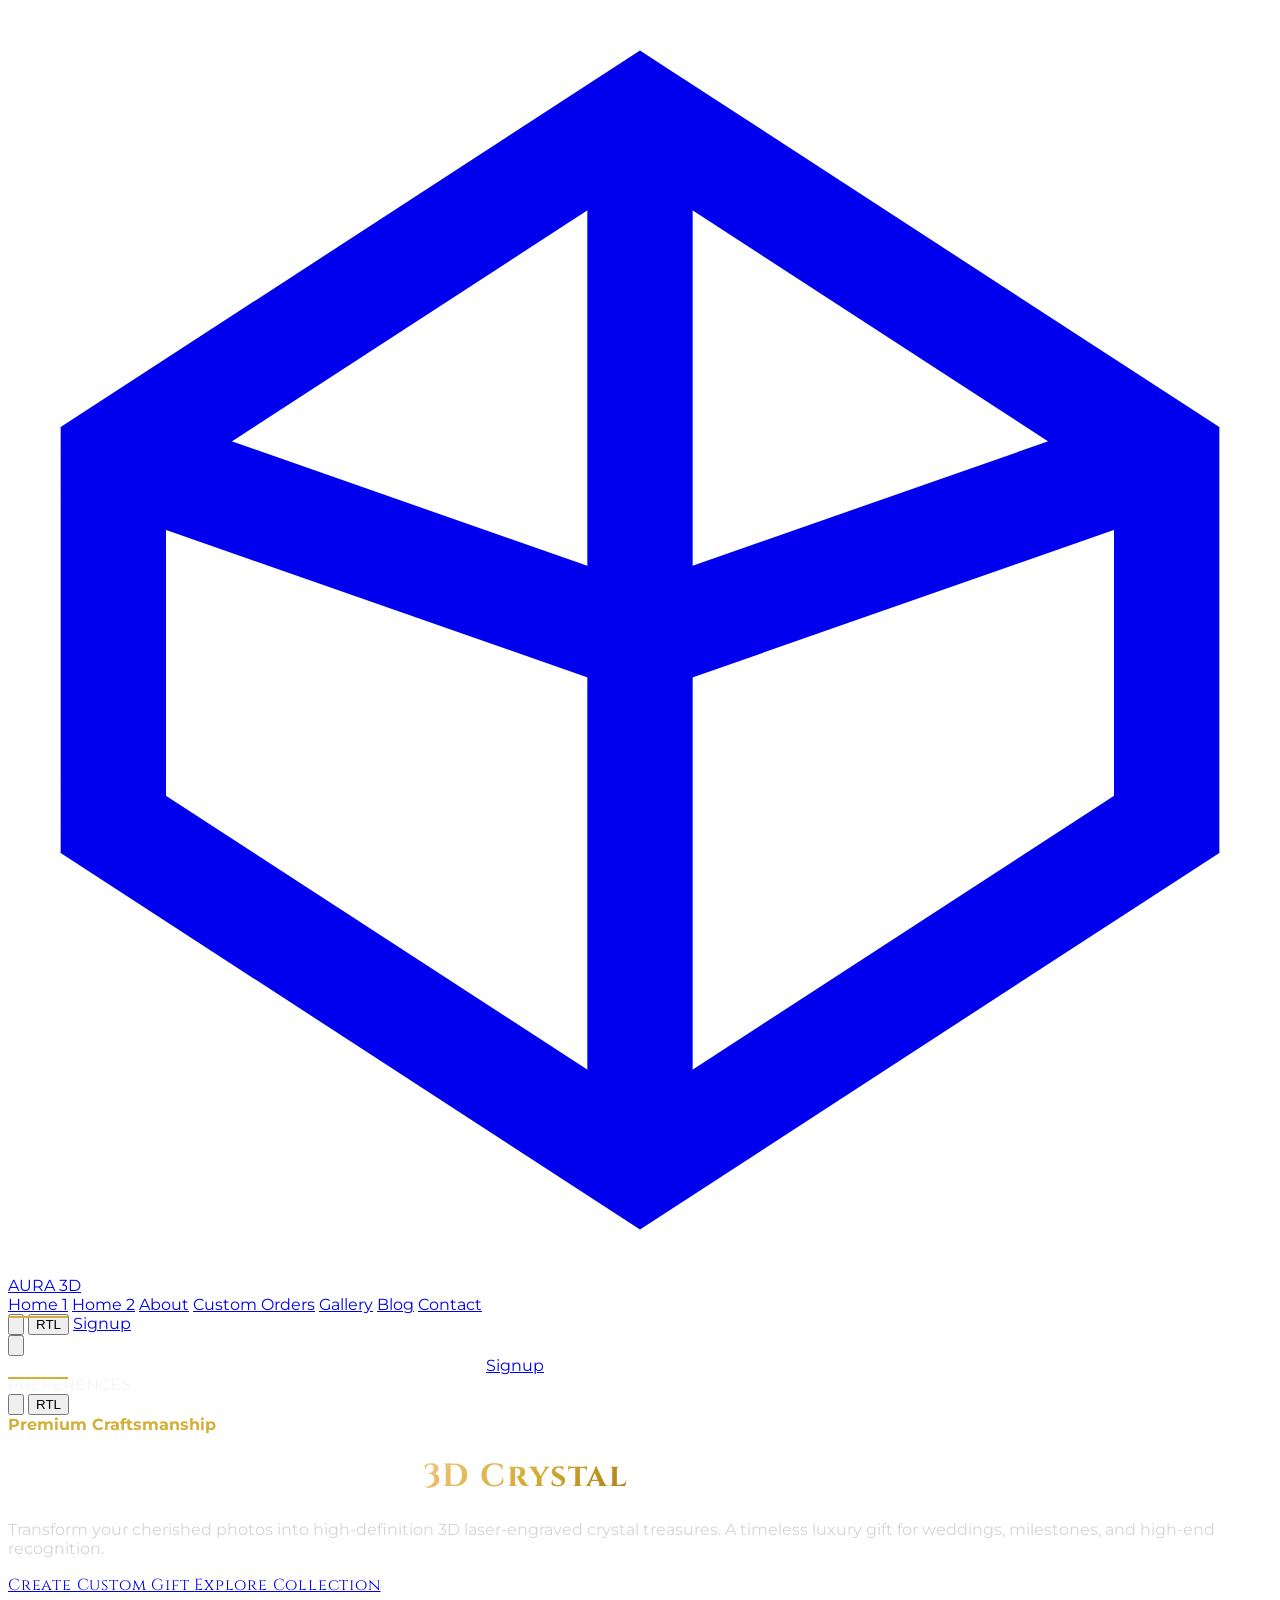
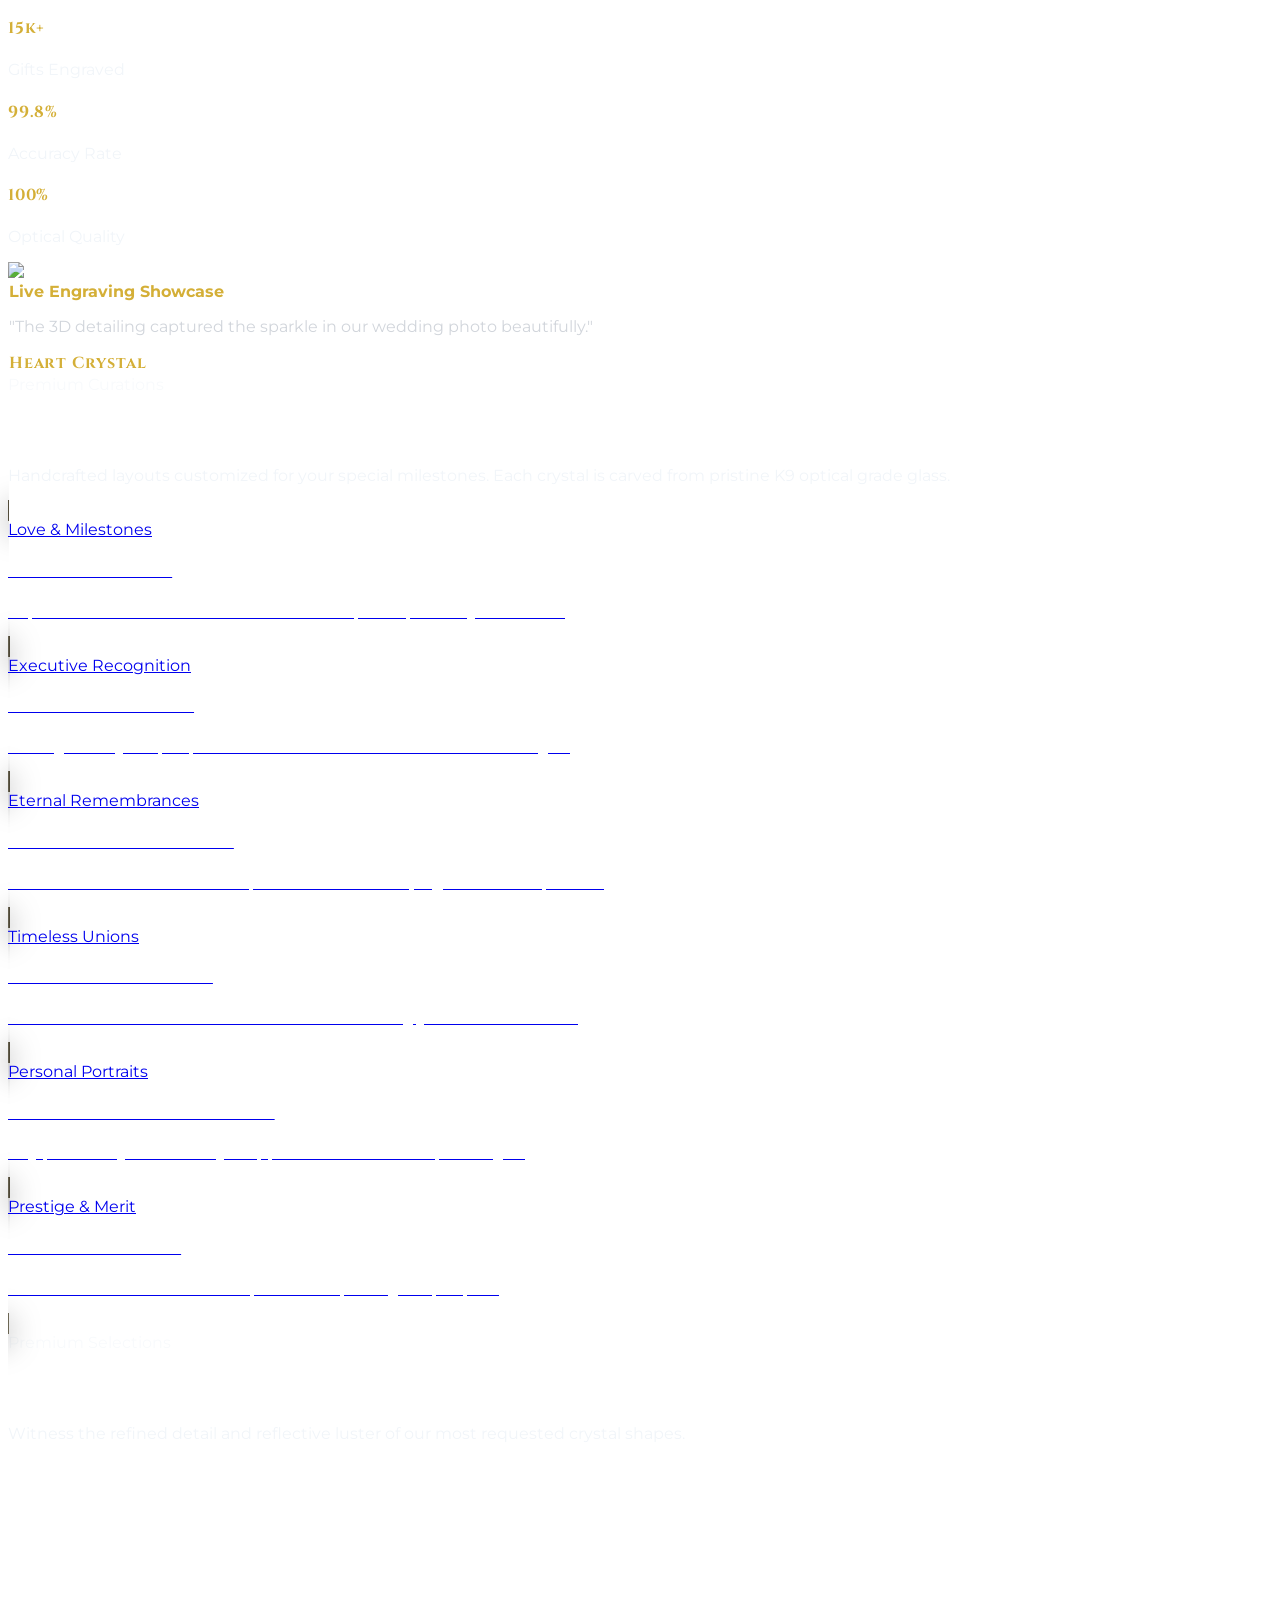
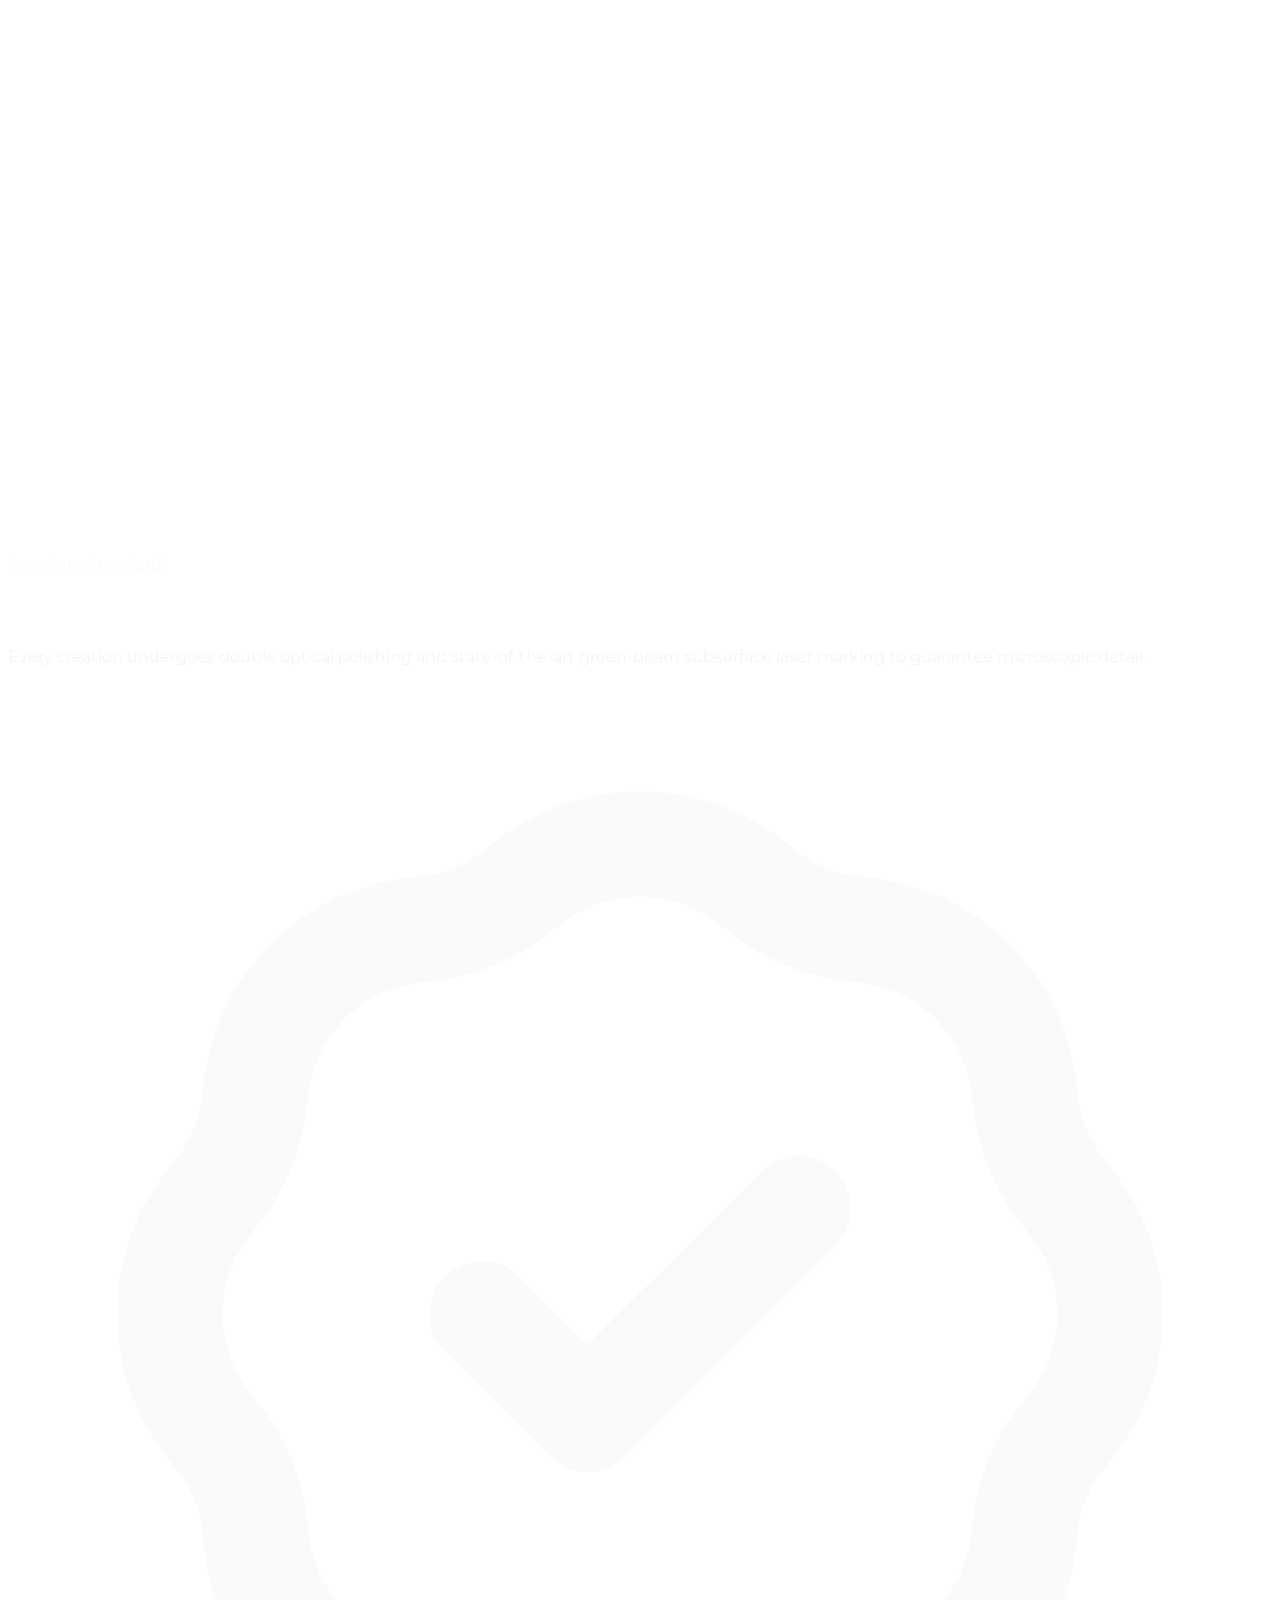
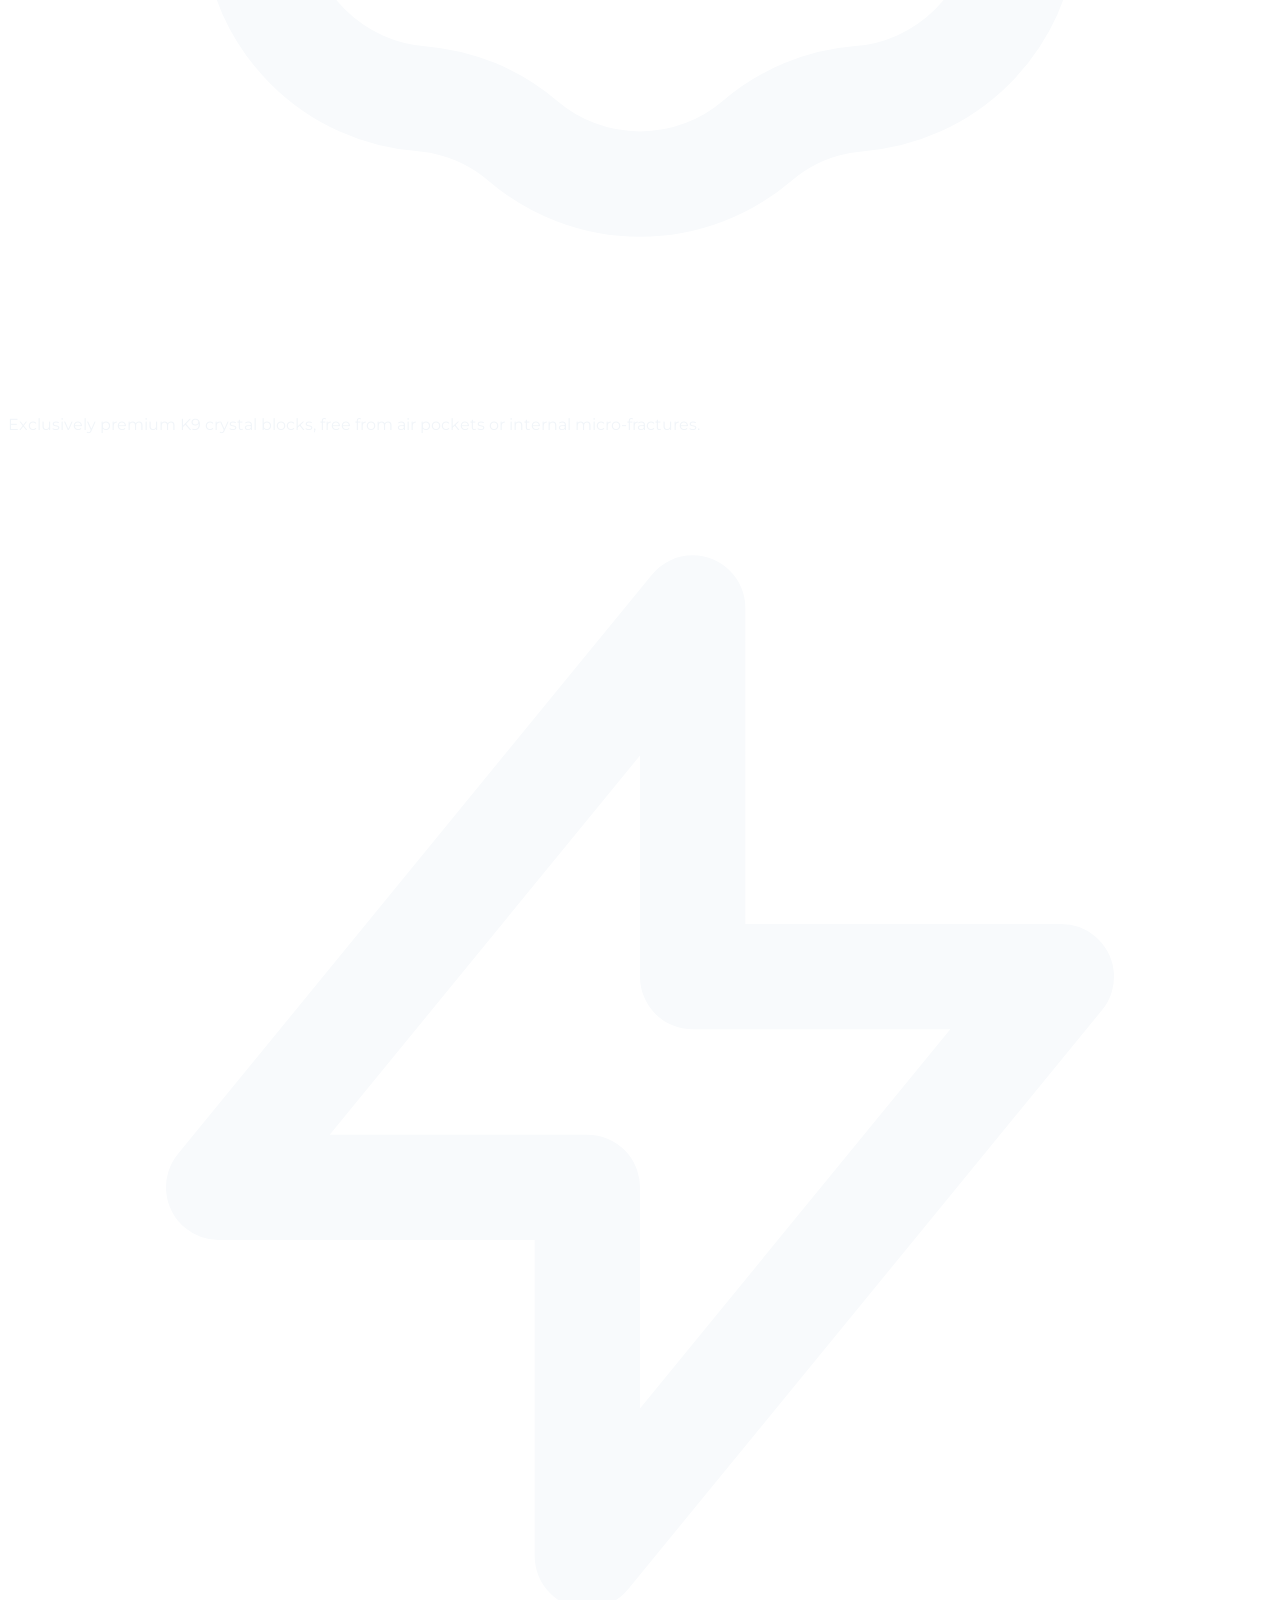
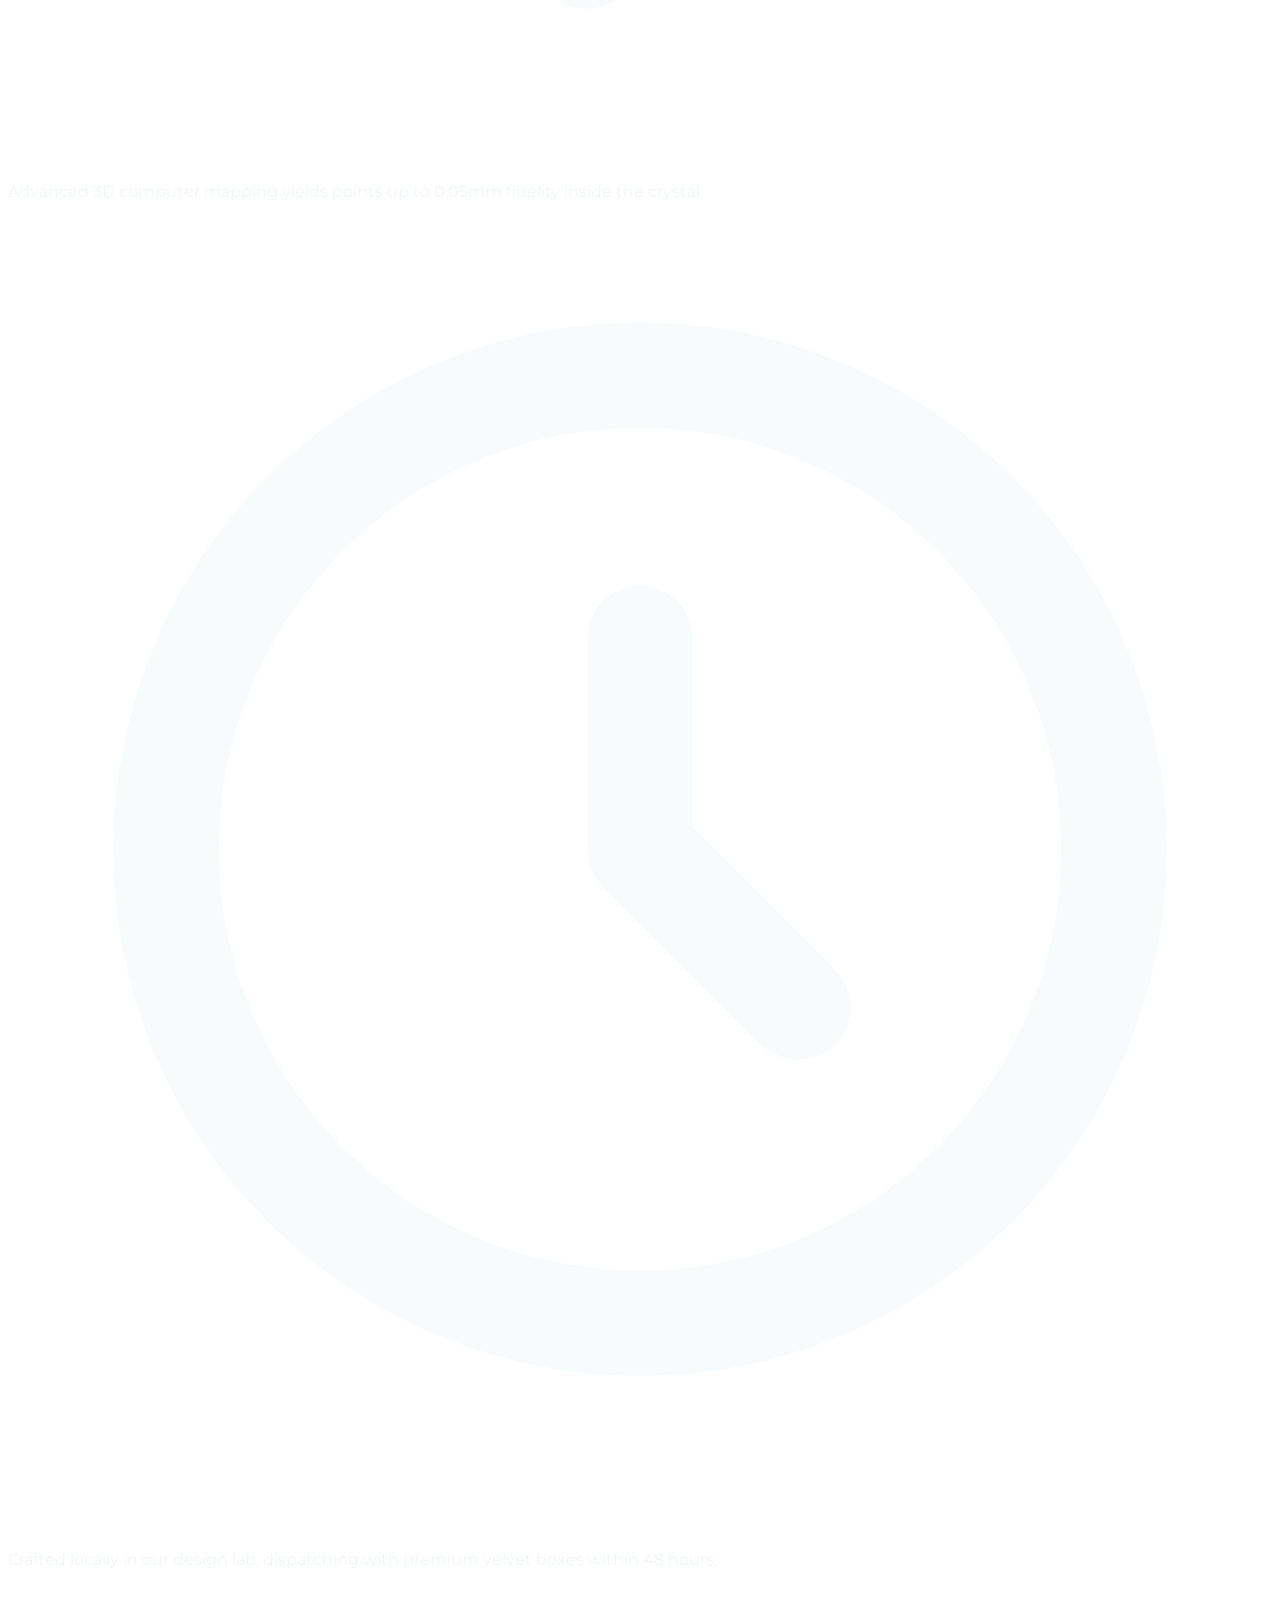
==== commit 8850b3f0: "index" ====
--- a/index.html
+++ b/index.html
@@ -32,6 +32,8 @@
     </script>
     <!-- Custom CSS -->
     <link rel="stylesheet" href="assets/css/style.css">
+    <!-- Favicon -->
+    <link rel="icon" type="image/svg+xml" href="assets/images/favicon.svg">
 </head>
 
 <body
@@ -94,20 +96,6 @@
 
         <!-- Mobile Hamburger -->
     <div class="xl:hidden flex items-center space-x-4">
-      <!-- Theme Toggle Mobile -->
-      <button
-        class="theme-toggle flex items-center justify-center h-8 w-8 rounded border border-luxuryGold/30 text-luxuryGold hover:border-luxuryGold hover:bg-luxuryGold/10 transition"
-        aria-label="Toggle Theme">
-        <span class="theme-icon"></span>
-      </button>
-
-      <!-- RTL Toggle Mobile -->
-      <button
-        class="rtl-toggle flex items-center justify-center h-8 px-2.5 text-[10px] rounded border border-luxuryGold/30 text-luxuryGold font-mono hover:border-luxuryGold hover:bg-luxuryGold/10 transition"
-        aria-label="Toggle RTL">
-        <span class="rtl-label">RTL</span>
-      </button>
-
       <button id="mobile-menu-btn"  class="text-luxuryGold focus:outline-none" aria-label="Toggle Mobile Menu">
                 <svg xmlns="http://www.w3.org/2000/svg" class="h-6 w-6" fill="none" viewBox="0 0 24 24"
                     stroke="currentColor">
@@ -138,6 +126,19 @@
                 class="nav-link text-base font-semibold tracking-wider text-gray-300 hover:text-luxuryGold transition py-2 border-b border-white/5">Contact</a>
             <a href="signup.html"
                 class="inline-block text-center px-4 py-2 rounded bg-luxuryGold text-luxuryCharcoal text-base font-semibold tracking-wider hover:bg-luxuryGoldLight transition">Signup</a>
+            
+            <!-- Mobile Menu Preferences Toggles -->
+            <div class="flex items-center justify-between pt-4 border-t border-white/5">
+                <span class="text-xs text-gray-400 font-semibold tracking-wider font-mono">PREFERENCES</span>
+                <div class="flex items-center space-x-3 rtl:space-x-reverse">
+                    <button class="theme-toggle flex items-center justify-center h-9 w-9 rounded border border-luxuryGold/30 text-luxuryGold hover:border-luxuryGold hover:bg-luxuryGold/10 transition" aria-label="Toggle Theme">
+                        <span class="theme-icon"></span>
+                    </button>
+                    <button class="rtl-toggle flex items-center justify-center h-9 px-3 text-xs rounded border border-luxuryGold/30 text-luxuryGold font-mono hover:border-luxuryGold hover:bg-luxuryGold/10 transition" aria-label="Toggle RTL">
+                        <span class="rtl-label">RTL</span>
+                    </button>
+                </div>
+            </div>
         </div>
     </nav>
 
@@ -211,7 +212,7 @@
                     </div>
 
                     <!-- Floating Glass Card (Micro showcase) -->
-                    <div class="absolute -bottom-6 -left-6 md:-left-12 glass-panel p-5 rounded-xl border border-luxuryGold/30 shadow-2xl max-w-[240px] hidden sm:block animate-bounce"
+                    <div class="absolute -bottom-6 left-4 sm:-left-6 md:-left-12 glass-panel p-5 rounded-xl border border-luxuryGold/30 shadow-2xl max-w-[240px] block animate-bounce"
                         style="animation-duration: 6s;">
                         <div class="flex items-center space-x-3 mb-2">
                             <span class="h-2 w-2 rounded-full bg-green-500 animate-ping"></span>
@@ -662,10 +663,9 @@
                     </div>
                     <div
                         class="flex items-center space-x-3 rtl:space-x-reverse border-t border-gray-200 dark:border-white/10 pt-4">
-                        <div
-                            class="h-10 w-10 rounded-full bg-luxuryGold/20 flex items-center justify-center font-bold text-luxuryGold font-serif">
-                            EM
-                        </div>
+                        <img class="h-10 w-10 rounded-full object-cover border border-luxuryGold/40"
+                            src="https://images.unsplash.com/photo-1494790108377-be9c29b29330?auto=format&fit=crop&q=80&w=150&h=150"
+                            alt="Eleanor Mitchell">
                         <div>
                             <h5 class="text-sm font-semibold text-luxuryCharcoal dark:text-white">Eleanor Mitchell</h5>
                             <p class="text-[10px] text-gray-500 dark:text-gray-400">Anniversary Gift Recipient</p>
@@ -707,10 +707,9 @@
                     </div>
                     <div
                         class="flex items-center space-x-3 rtl:space-x-reverse border-t border-gray-200 dark:border-white/10 pt-4">
-                        <div
-                            class="h-10 w-10 rounded-full bg-luxuryGold/20 flex items-center justify-center font-bold text-luxuryGold font-serif">
-                            JH
-                        </div>
+                        <img class="h-10 w-10 rounded-full object-cover border border-luxuryGold/40"
+                            src="https://images.unsplash.com/photo-1507003211169-0a1dd7228f2d?auto=format&fit=crop&q=80&w=150&h=150"
+                            alt="James Harrison">
                         <div>
                             <h5 class="text-sm font-semibold text-luxuryCharcoal dark:text-white">James Harrison</h5>
                             <p class="text-[10px] text-gray-500 dark:text-gray-400">VP, Capital Partners</p>
@@ -752,10 +751,9 @@
                     </div>
                     <div
                         class="flex items-center space-x-3 rtl:space-x-reverse border-t border-gray-200 dark:border-white/10 pt-4">
-                        <div
-                            class="h-10 w-10 rounded-full bg-luxuryGold/20 flex items-center justify-center font-bold text-luxuryGold font-serif">
-                            SC
-                        </div>
+                        <img class="h-10 w-10 rounded-full object-cover border border-luxuryGold/40"
+                            src="https://images.unsplash.com/photo-1438761681033-6461ffad8d80?auto=format&fit=crop&q=80&w=150&h=150"
+                            alt="Sophia Carter">
                         <div>
                             <h5 class="text-sm font-semibold text-luxuryCharcoal dark:text-white">Sophia Carter</h5>
                             <p class="text-[10px] text-gray-500 dark:text-gray-400">Pet Memorial Keepsake</p>
--- a/assets/css/style.css
+++ b/assets/css/style.css
@@ -8,7 +8,7 @@
 
 body {
   font-family: 'Montserrat', sans-serif;
-  transition: background-color 0.5s ease, color 0.5s ease;
+  transition: background-color 0.2s ease, color 0.2s ease;
 }
 
 /* Glassmorphism Styles */
@@ -202,3 +202,186 @@
   opacity: 0.85;
 }
 
+/* Back to Top Button */
+.back-to-top {
+  position: fixed;
+  bottom: 1.5rem;
+  right: 1.5rem;
+  z-index: 50;
+  display: flex;
+  align-items: center;
+  justify-content: center;
+  width: 3rem;
+  height: 3rem;
+  border-radius: 9999px;
+  background: rgba(13, 13, 13, 0.8);
+  backdrop-filter: blur(12px);
+  -webkit-backdrop-filter: blur(12px);
+  border: 1px solid rgba(212, 175, 55, 0.3);
+  color: #D4AF37;
+  cursor: pointer;
+  opacity: 0;
+  visibility: hidden;
+  transform: translateY(20px);
+  transition: all 0.4s cubic-bezier(0.4, 0, 0.2, 1);
+  box-shadow: 0 4px 20px rgba(0, 0, 0, 0.5);
+}
+
+.back-to-top.show {
+  opacity: 1;
+  visibility: visible;
+  transform: translateY(0);
+}
+
+.back-to-top:hover {
+  background: #D4AF37;
+  color: #0D0D0D;
+  border-color: #D4AF37;
+  box-shadow: 0 0 15px rgba(212, 175, 55, 0.4);
+  transform: translateY(-3px);
+}
+
+.back-to-top:active {
+  transform: translateY(-1px);
+}
+
+/* RTL positioning */
+[dir="rtl"] .back-to-top {
+  right: auto;
+  left: 1.5rem;
+}
+
+/* Accessibility & High Contrast Improvements */
+
+/* Ensure body text has high contrast */
+body {
+  color: #111111; /* light mode text (sharper black) */
+}
+.dark body {
+  color: #F8FAFC; /* dark mode text (bright off-white) */
+}
+
+/* Headings contrast */
+h1, h2, h3, h4, h5, h6 {
+  color: #000000; /* pure black in light mode */
+}
+.dark h1, .dark h2, .dark h3, .dark h4, .dark h5, .dark h6 {
+  color: #FFFFFF; /* pure white in dark mode */
+}
+
+/* Improve gray text classes for light/dark modes */
+.text-gray-300 {
+  color: #555555 !important; /* Visible medium-dark gray in light mode */
+}
+.text-gray-400 {
+  color: #444444 !important; /* Visible dark gray in light mode */
+}
+.text-gray-500 {
+  color: #333333 !important; /* Visible deep gray in light mode */
+}
+.text-gray-600 {
+  color: #222222 !important; /* Near black in light mode */
+}
+
+/* Dark mode overrides (must have .dark prefix) */
+.dark .text-gray-500, .dark .dark\:text-gray-400, .dark .text-gray-400 {
+  color: #F1F5F9 !important; /* Make dark mode gray text much brighter/slate-100 */
+}
+.dark .dark\:text-gray-300, .dark .text-gray-300 {
+  color: #FFFFFF !important; /* Make dark mode secondary text pure white */
+}
+.dark .text-gray-600 {
+  color: #E2E8F0 !important;
+}
+
+
+
+/* Handle luxury gold contrast on light backgrounds */
+html:not(.dark) .text-luxuryGold {
+  color: #926F1A !important;
+}
+html:not(.dark) .border-luxuryGold {
+  border-color: #926F1A !important;
+}
+html:not(.dark) .bg-luxuryGold {
+  background-color: #926F1A !important;
+  color: #FFFFFF !important;
+}
+html:not(.dark) .hover\:bg-luxuryGold:hover {
+  background-color: #926F1A !important;
+  color: #FFFFFF !important;
+}
+html:not(.dark) .hover\:text-luxuryGold:hover {
+  color: #926F1A !important;
+}
+
+/* Ensure text and headings inside dark backgrounds/containers stay light-colored, even in light mode */
+header h1, header h2, header h3, header h4, header h5, header h6,
+footer h1, footer h2, footer h3, footer h4, footer h5, footer h6,
+.bg-luxuryBlack h1, .bg-luxuryBlack h2, .bg-luxuryBlack h3, .bg-luxuryBlack h4, .bg-luxuryBlack h5, .bg-luxuryBlack h6,
+.bg-luxuryCharcoal h1, .bg-luxuryCharcoal h2, .bg-luxuryCharcoal h3, .bg-luxuryCharcoal h4, .bg-luxuryCharcoal h5, .bg-luxuryCharcoal h6,
+header p, footer p, .bg-luxuryBlack p, .bg-luxuryCharcoal p,
+header span:not(.text-luxuryGold), footer span:not(.text-luxuryGold) {
+  color: #FFFFFF !important;
+}
+
+header p, footer p {
+  color: #CBD5E1 !important;
+}
+
+/* Restore bright gold inside dark containers in light mode and make it bolder for readability */
+header .text-luxuryGold,
+footer .text-luxuryGold,
+.bg-luxuryBlack .text-luxuryGold,
+.bg-luxuryCharcoal .text-luxuryGold,
+.text-white .text-luxuryGold {
+  color: #D4AF37 !important;
+  font-weight: 700 !important;
+}
+
+
+/* Ensure text and headings inside containers styled with text-white remain white */
+.text-white,
+.text-white h1, .text-white h2, .text-white h3, .text-white h4, .text-white h5, .text-white h6,
+.text-white p, .text-white span:not(.text-luxuryGold) {
+  color: #FFFFFF !important;
+}
+
+.text-white .text-gray-300 {
+  color: #D1D5DB !important; /* Keep light gray description text readable */
+}
+
+/* Form controls contrast styling */
+input, select, textarea {
+  color: #111111 !important;
+}
+.dark input, .dark select, .dark textarea {
+  color: #F8FAFC !important;
+}
+
+select option {
+  background-color: #FFFFFF !important;
+  color: #111111 !important;
+}
+.dark select option {
+  background-color: #1A1A1A !important;
+  color: #F8FAFC !important;
+}
+
+/* Gallery Image Uniformity */
+.gallery-img {
+  width: 100% !important;
+  height: 280px !important;
+  object-fit: cover !important;
+}
+@media (min-width: 768px) {
+  .gallery-img {
+    height: 320px !important;
+  }
+}
+.gallery-img-top {
+  object-position: top !important;
+}
+
+
+
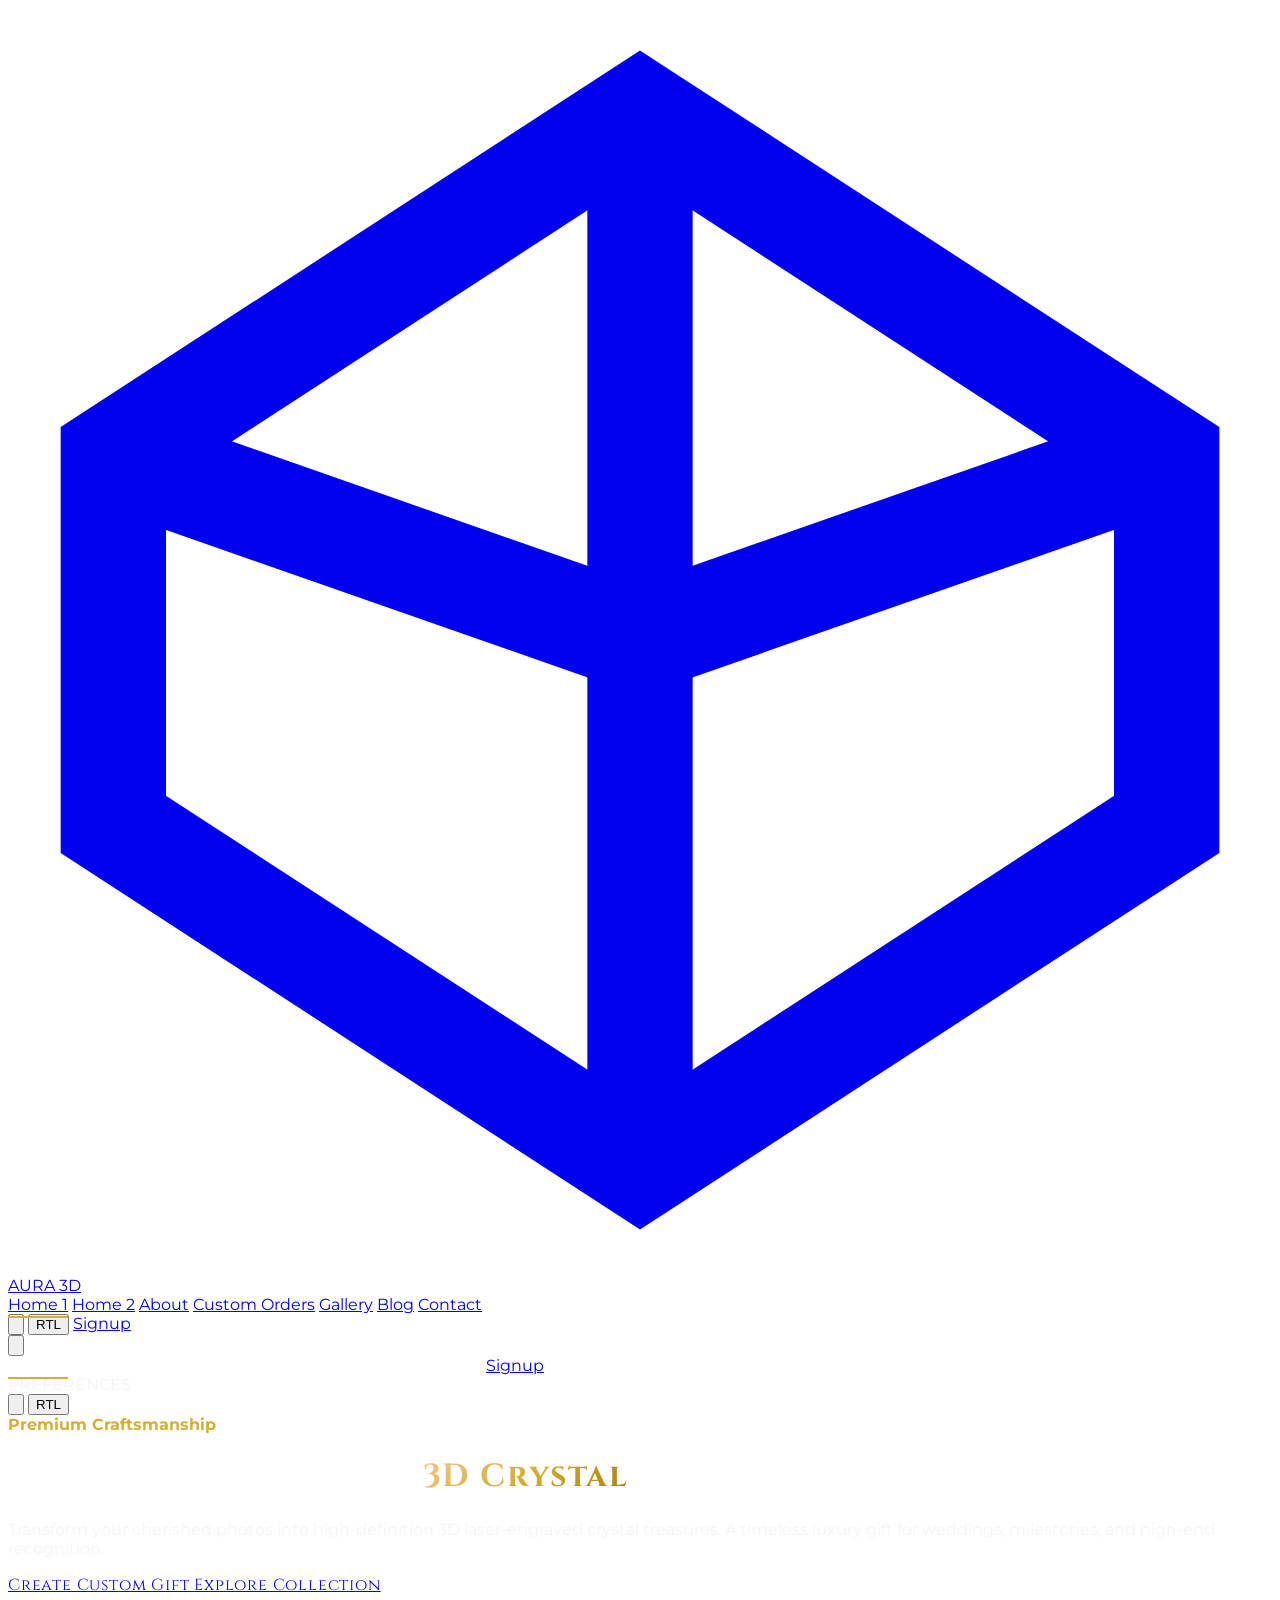
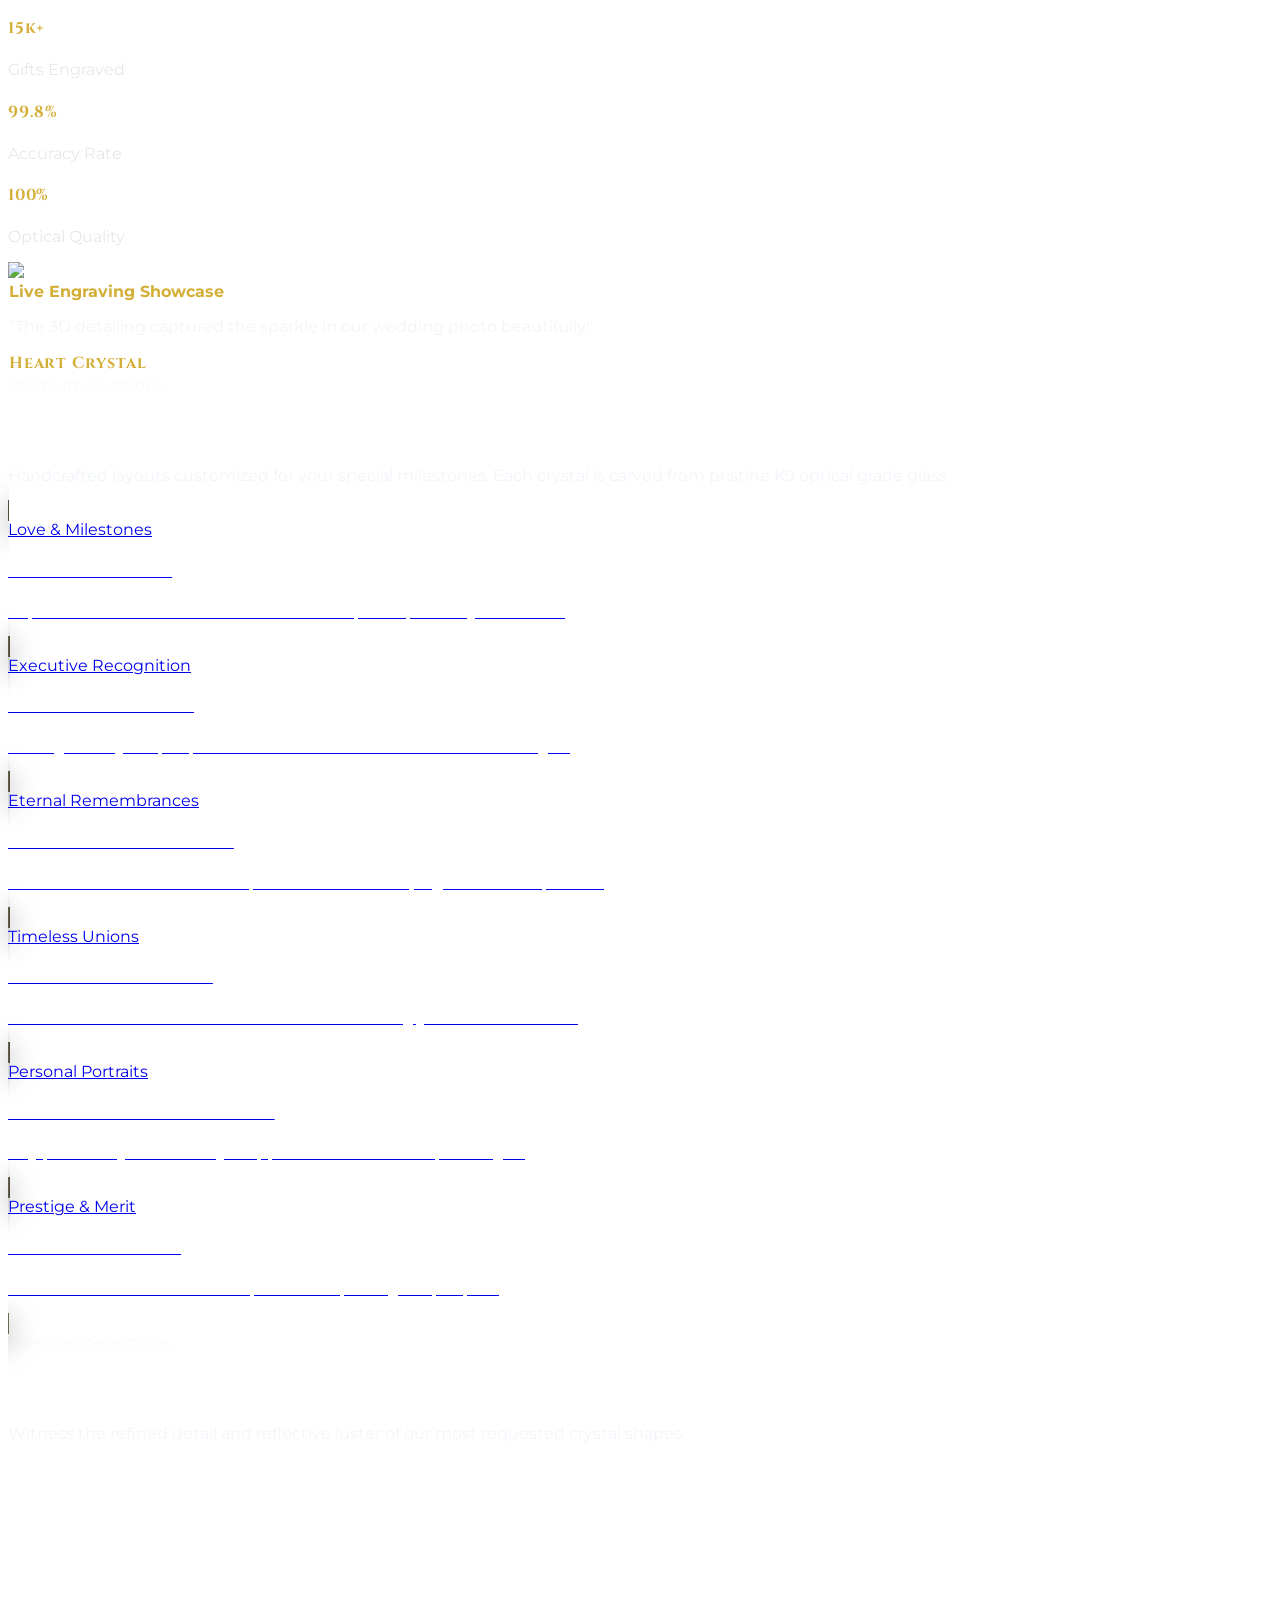
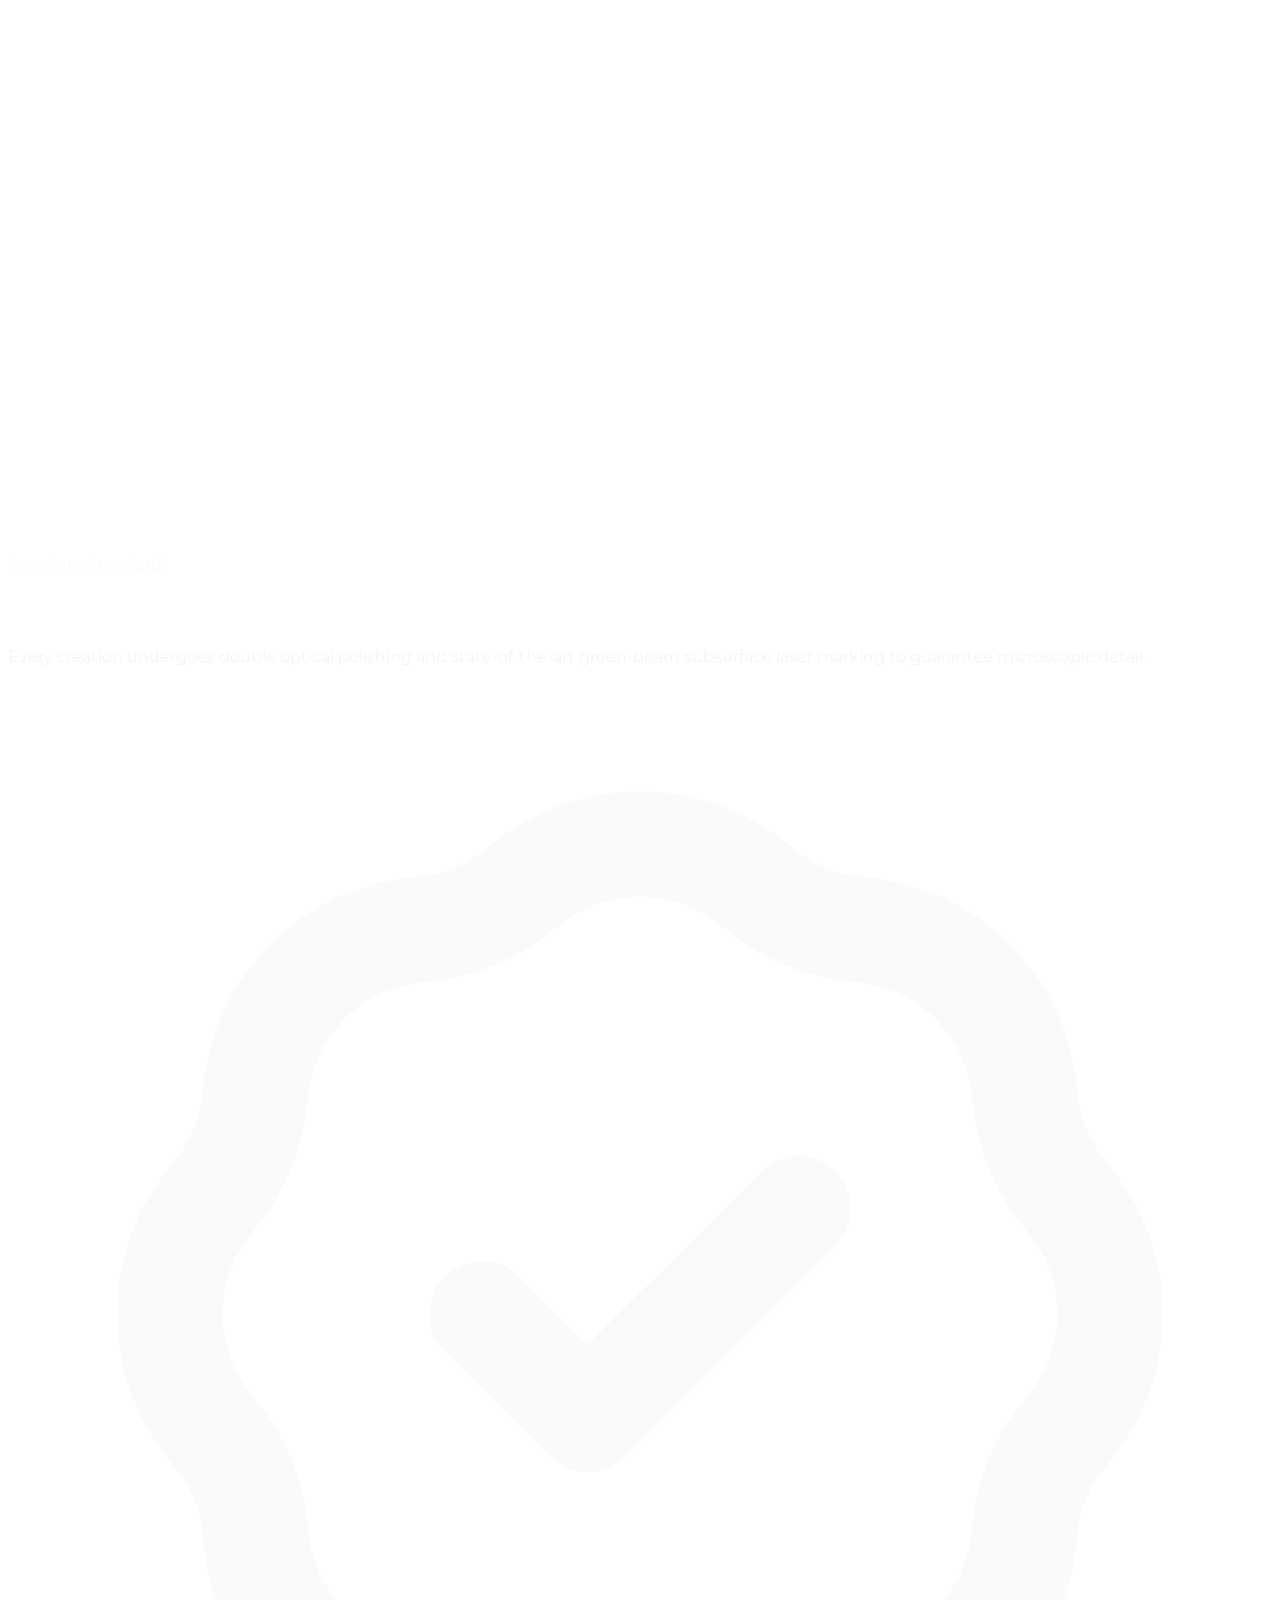
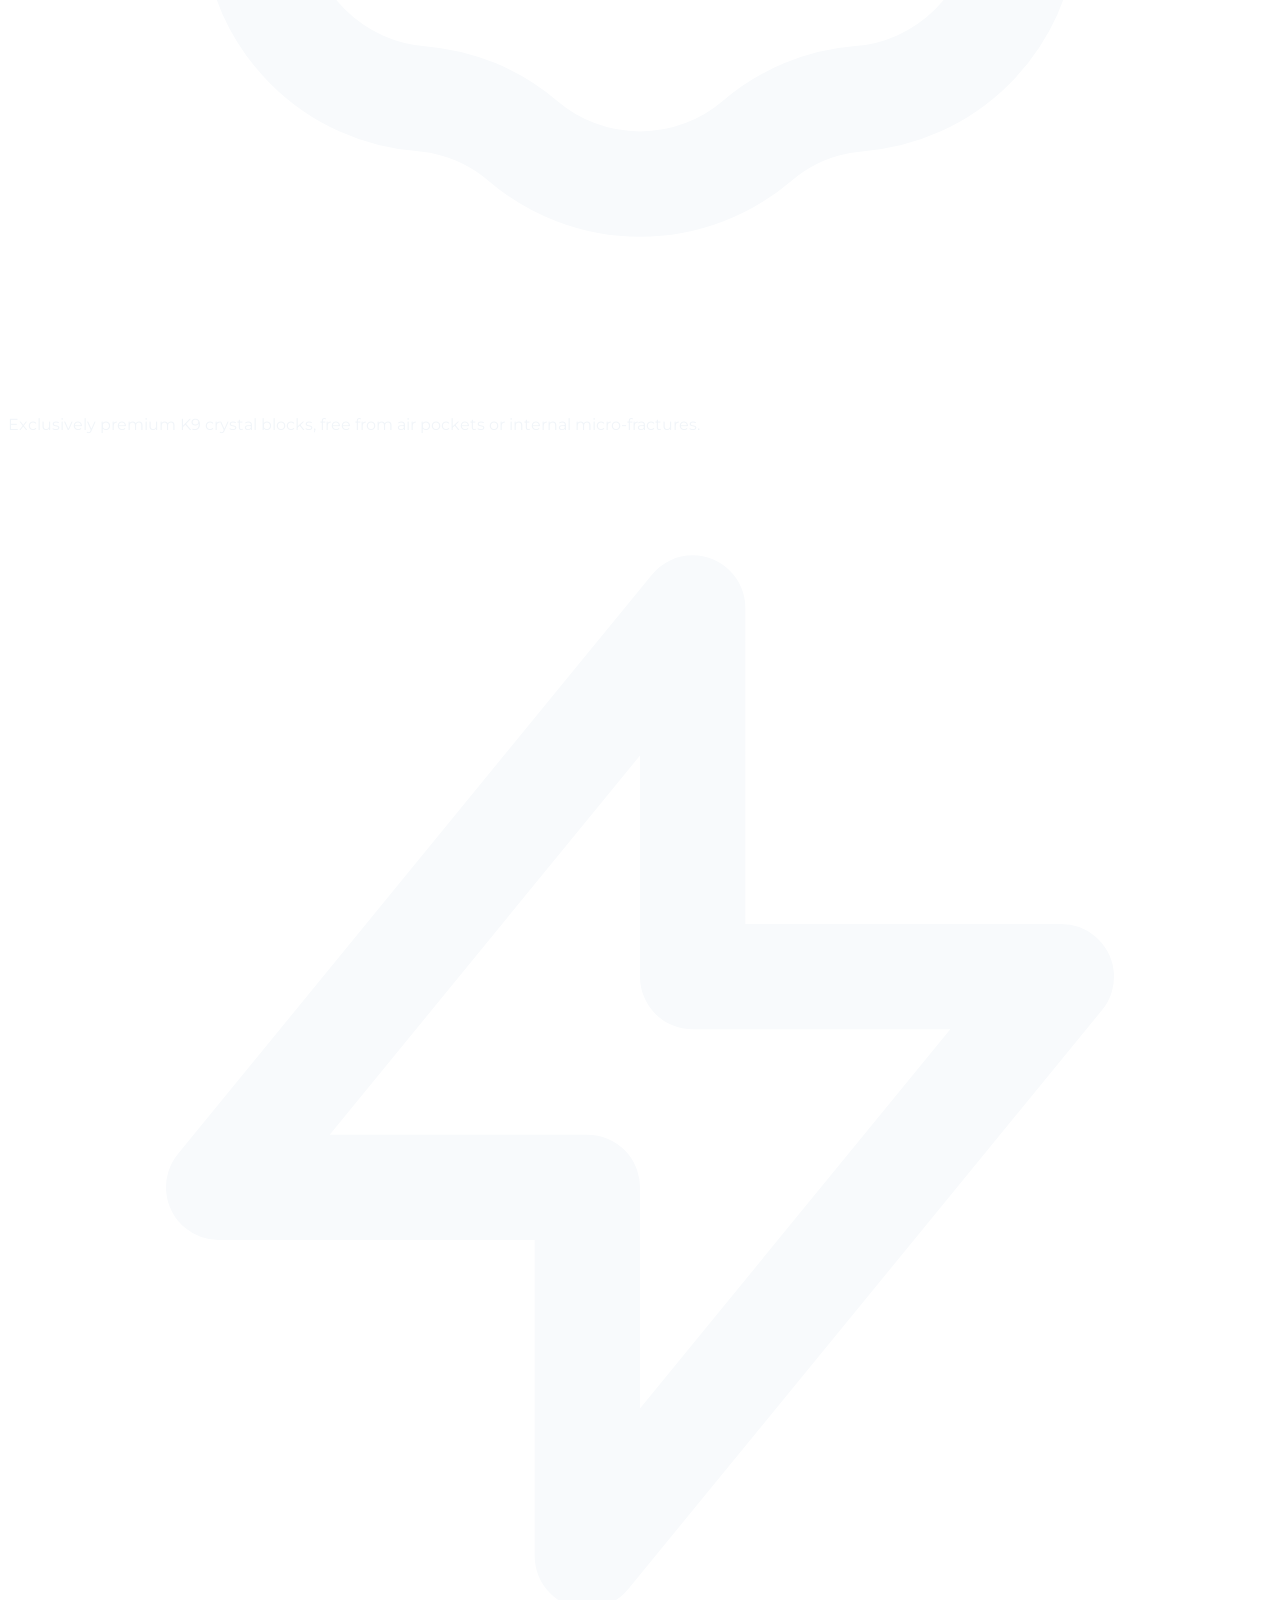
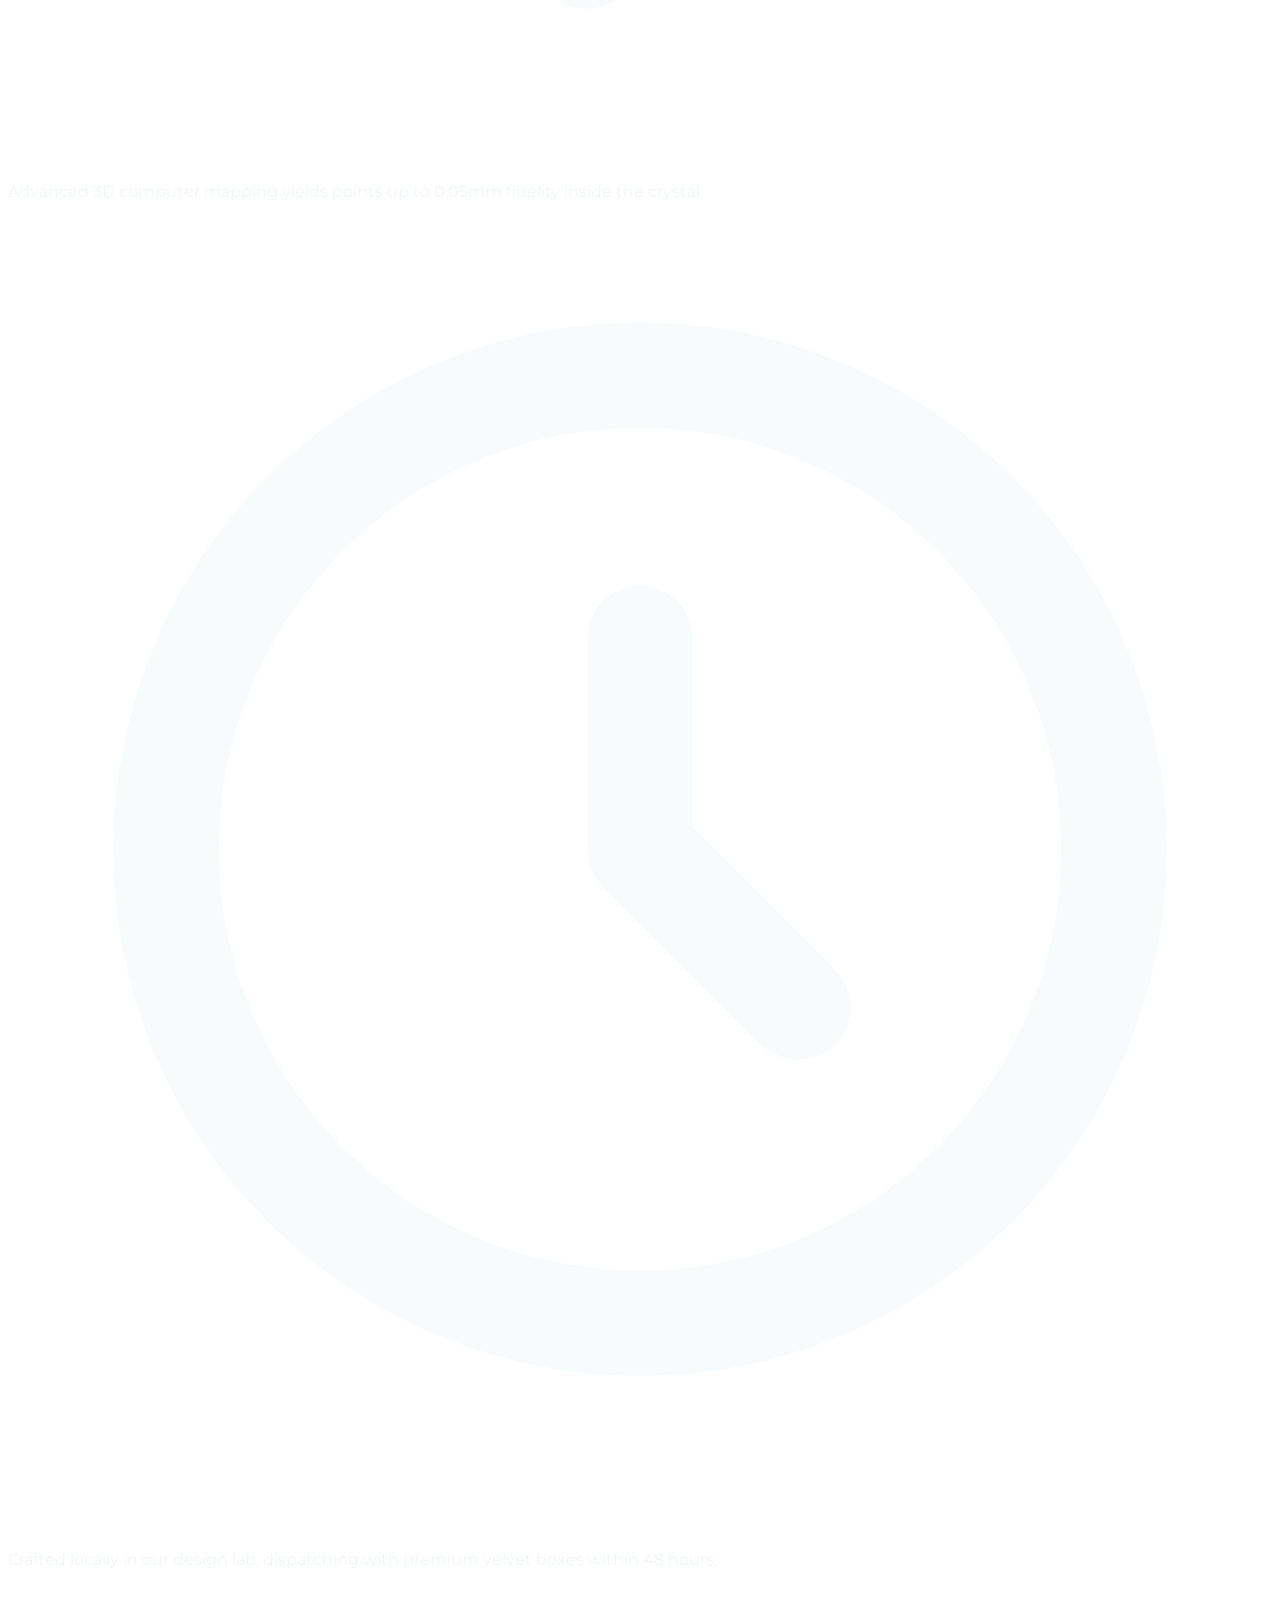
==== commit e2b3b53a: "index" ====
--- a/index.html
+++ b/index.html
@@ -663,7 +663,7 @@
                     </div>
                     <div
                         class="flex items-center space-x-3 rtl:space-x-reverse border-t border-gray-200 dark:border-white/10 pt-4">
-                        <img class="h-10 w-10 rounded-full object-cover border border-luxuryGold/40"
+                        <img class="h-10 w-10 rounded-full object-cover border border-luxuryGold/40 flex-shrink-0"
                             src="https://images.unsplash.com/photo-1494790108377-be9c29b29330?auto=format&fit=crop&q=80&w=150&h=150"
                             alt="Eleanor Mitchell">
                         <div>
@@ -707,7 +707,7 @@
                     </div>
                     <div
                         class="flex items-center space-x-3 rtl:space-x-reverse border-t border-gray-200 dark:border-white/10 pt-4">
-                        <img class="h-10 w-10 rounded-full object-cover border border-luxuryGold/40"
+                        <img class="h-10 w-10 rounded-full object-cover border border-luxuryGold/40 flex-shrink-0"
                             src="https://images.unsplash.com/photo-1507003211169-0a1dd7228f2d?auto=format&fit=crop&q=80&w=150&h=150"
                             alt="James Harrison">
                         <div>
@@ -751,7 +751,7 @@
                     </div>
                     <div
                         class="flex items-center space-x-3 rtl:space-x-reverse border-t border-gray-200 dark:border-white/10 pt-4">
-                        <img class="h-10 w-10 rounded-full object-cover border border-luxuryGold/40"
+                        <img class="h-10 w-10 rounded-full object-cover border border-luxuryGold/40 flex-shrink-0"
                             src="https://images.unsplash.com/photo-1438761681033-6461ffad8d80?auto=format&fit=crop&q=80&w=150&h=150"
                             alt="Sophia Carter">
                         <div>
--- a/assets/css/style.css
+++ b/assets/css/style.css
@@ -321,15 +321,45 @@
 .bg-luxuryBlack h1, .bg-luxuryBlack h2, .bg-luxuryBlack h3, .bg-luxuryBlack h4, .bg-luxuryBlack h5, .bg-luxuryBlack h6,
 .bg-luxuryCharcoal h1, .bg-luxuryCharcoal h2, .bg-luxuryCharcoal h3, .bg-luxuryCharcoal h4, .bg-luxuryCharcoal h5, .bg-luxuryCharcoal h6,
 header p, footer p, .bg-luxuryBlack p, .bg-luxuryCharcoal p,
-header span:not(.text-luxuryGold), footer span:not(.text-luxuryGold) {
+header span:not(.text-luxuryGold), footer span:not(.text-luxuryGold),
+footer a:not(.text-luxuryGold) {
   color: #FFFFFF !important;
 }
 
-header p, footer p {
+header p, footer p, footer a:not(.text-luxuryGold) {
   color: #CBD5E1 !important;
 }
 
-/* Restore bright gold inside dark containers in light mode and make it bolder for readability */
+/* Ensure gray text inside dark containers remains light-colored even in light mode */
+footer .text-gray-300, header .text-gray-300, .bg-luxuryBlack .text-gray-300, .bg-luxuryCharcoal .text-gray-300 {
+  color: #CBD5E1 !important;
+}
+footer .text-gray-400, header .text-gray-400, .bg-luxuryBlack .text-gray-400, .bg-luxuryCharcoal .text-gray-400 {
+  color: #9CA3AF !important;
+}
+footer .text-gray-500, header .text-gray-500, .bg-luxuryBlack .text-gray-500, .bg-luxuryCharcoal .text-gray-500 {
+  color: #9CA3AF !important;
+}
+
+/* Hover effects for links inside dark containers */
+header a:hover,
+footer a:hover,
+.bg-luxuryBlack a:hover,
+.bg-luxuryCharcoal a:hover {
+  color: #D4AF37 !important;
+}
+
+/* Restore bright gold inside dark containers/elements in light mode and make it bolder for readability */
+html:not(.dark) header .text-luxuryGold,
+html:not(.dark) footer .text-luxuryGold,
+html:not(.dark) .bg-luxuryBlack .text-luxuryGold,
+html:not(.dark) .bg-luxuryCharcoal .text-luxuryGold,
+html:not(.dark) .text-white .text-luxuryGold,
+html:not(.dark) .glass-card .from-luxuryBlack ~ .relative .text-luxuryGold,
+html:not(.dark) [class*="bg-luxuryBlack"].text-luxuryGold,
+html:not(.dark) [class*="bg-luxuryBlack"] .text-luxuryGold,
+html:not(.dark) [class*="bg-luxuryCharcoal"].text-luxuryGold,
+html:not(.dark) [class*="bg-luxuryCharcoal"] .text-luxuryGold,
 header .text-luxuryGold,
 footer .text-luxuryGold,
 .bg-luxuryBlack .text-luxuryGold,
@@ -348,7 +378,10 @@
 }
 
 .text-white .text-gray-300 {
-  color: #D1D5DB !important; /* Keep light gray description text readable */
+  color: #F3F4F6 !important; /* Keep light gray description text extremely readable */
+}
+.text-white .text-gray-400 {
+  color: #E5E7EB !important;
 }
 
 /* Form controls contrast styling */
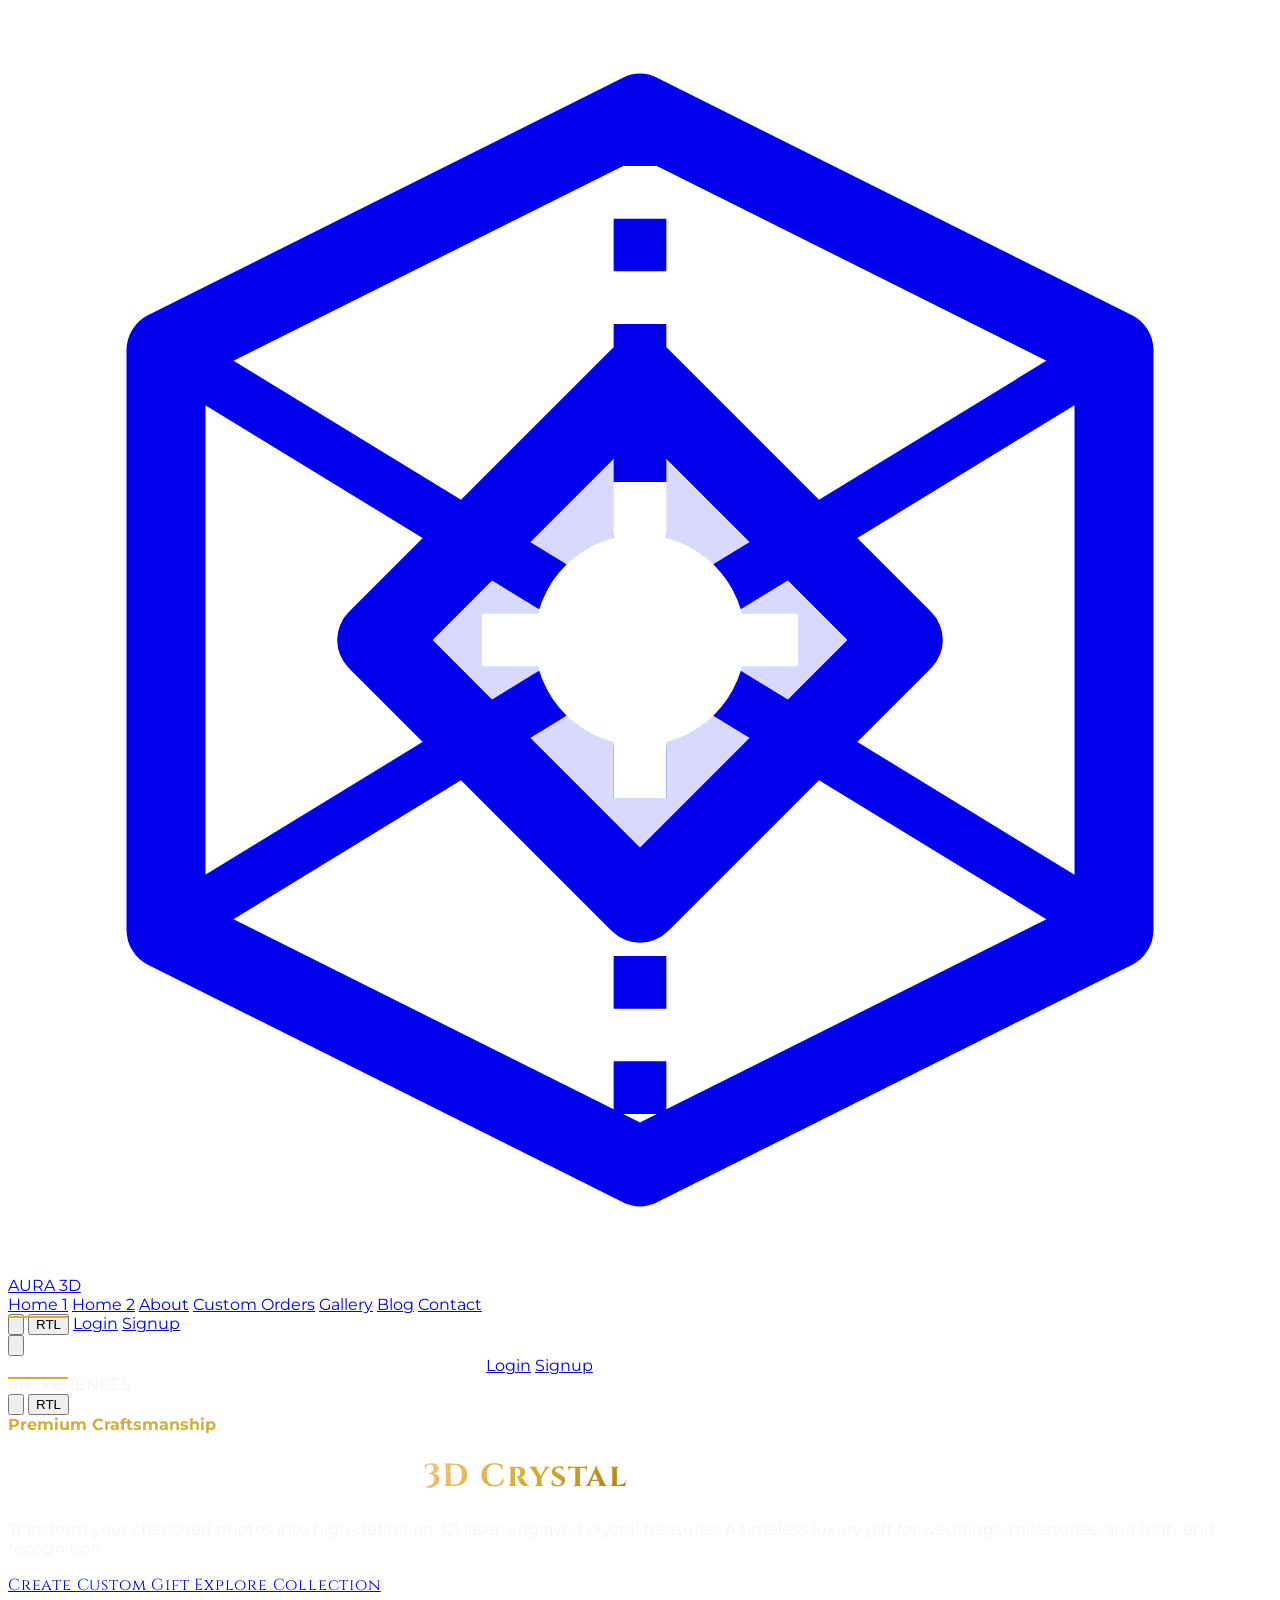
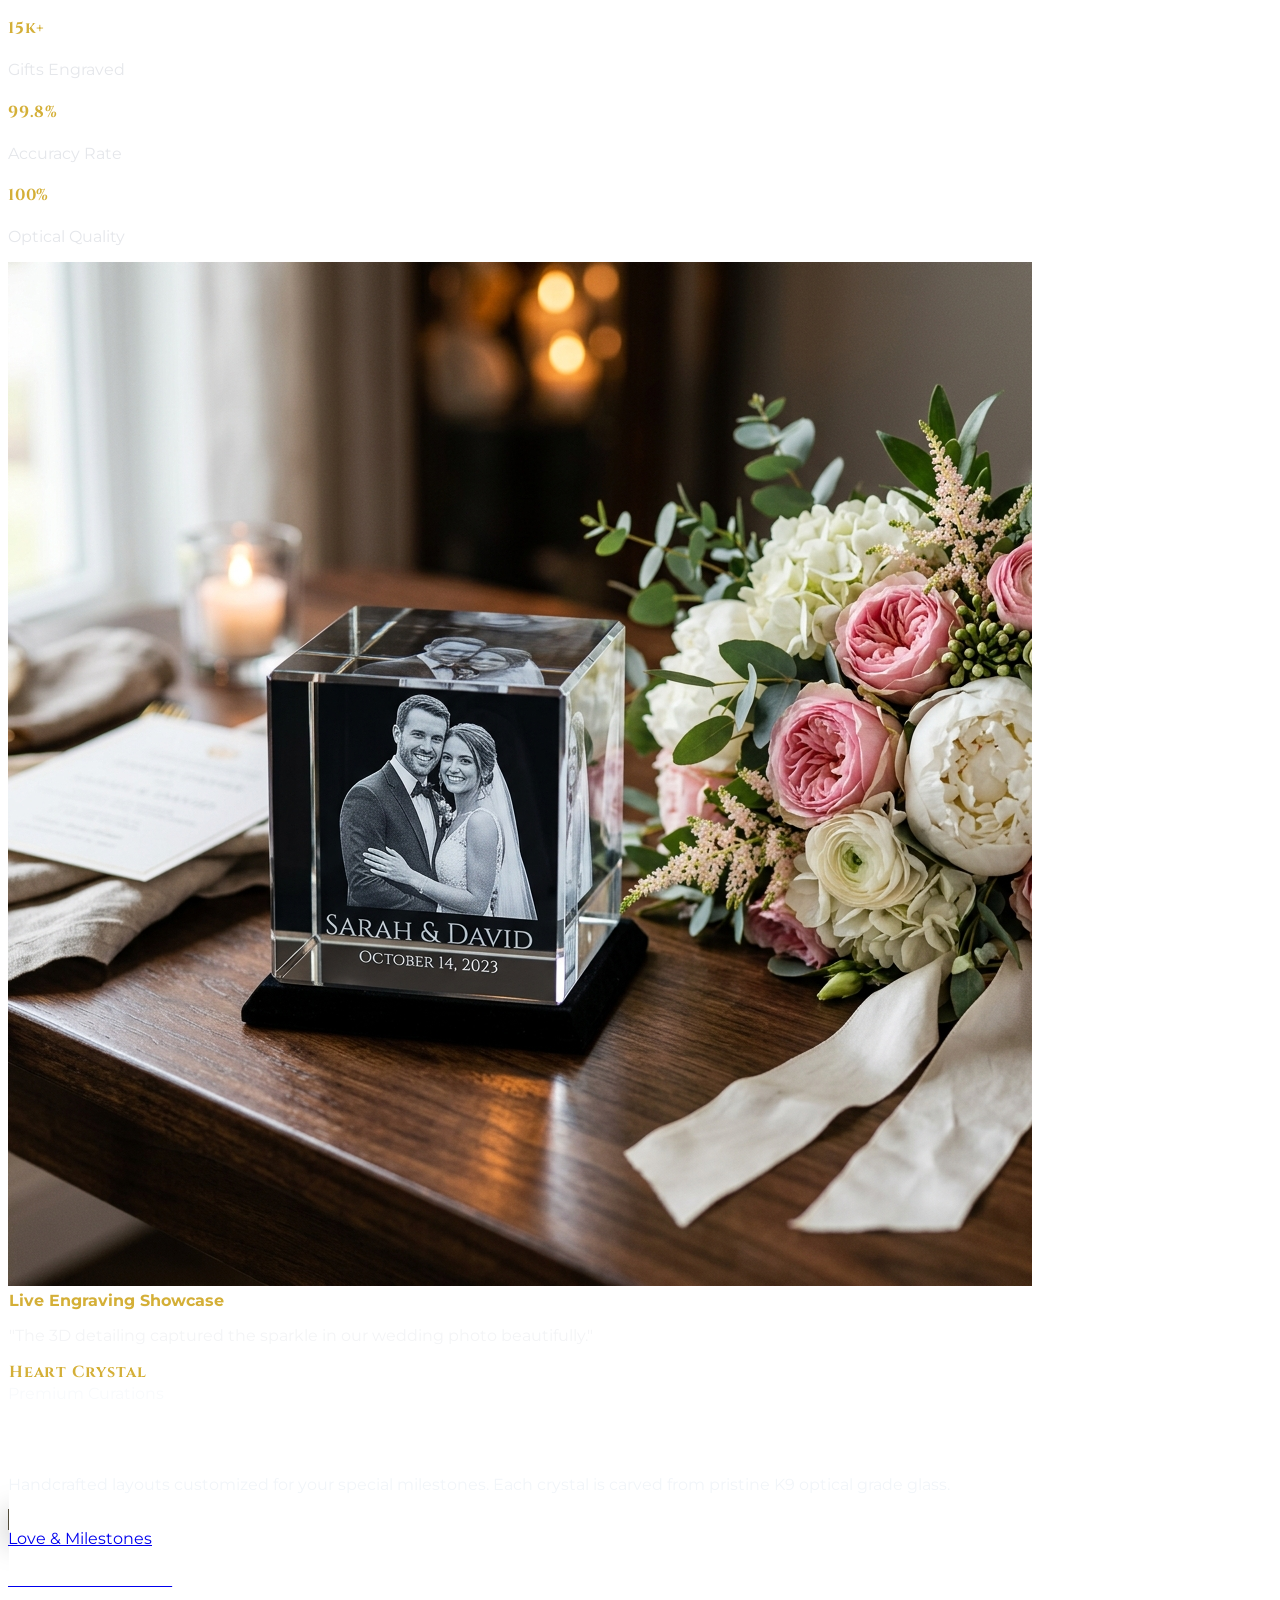
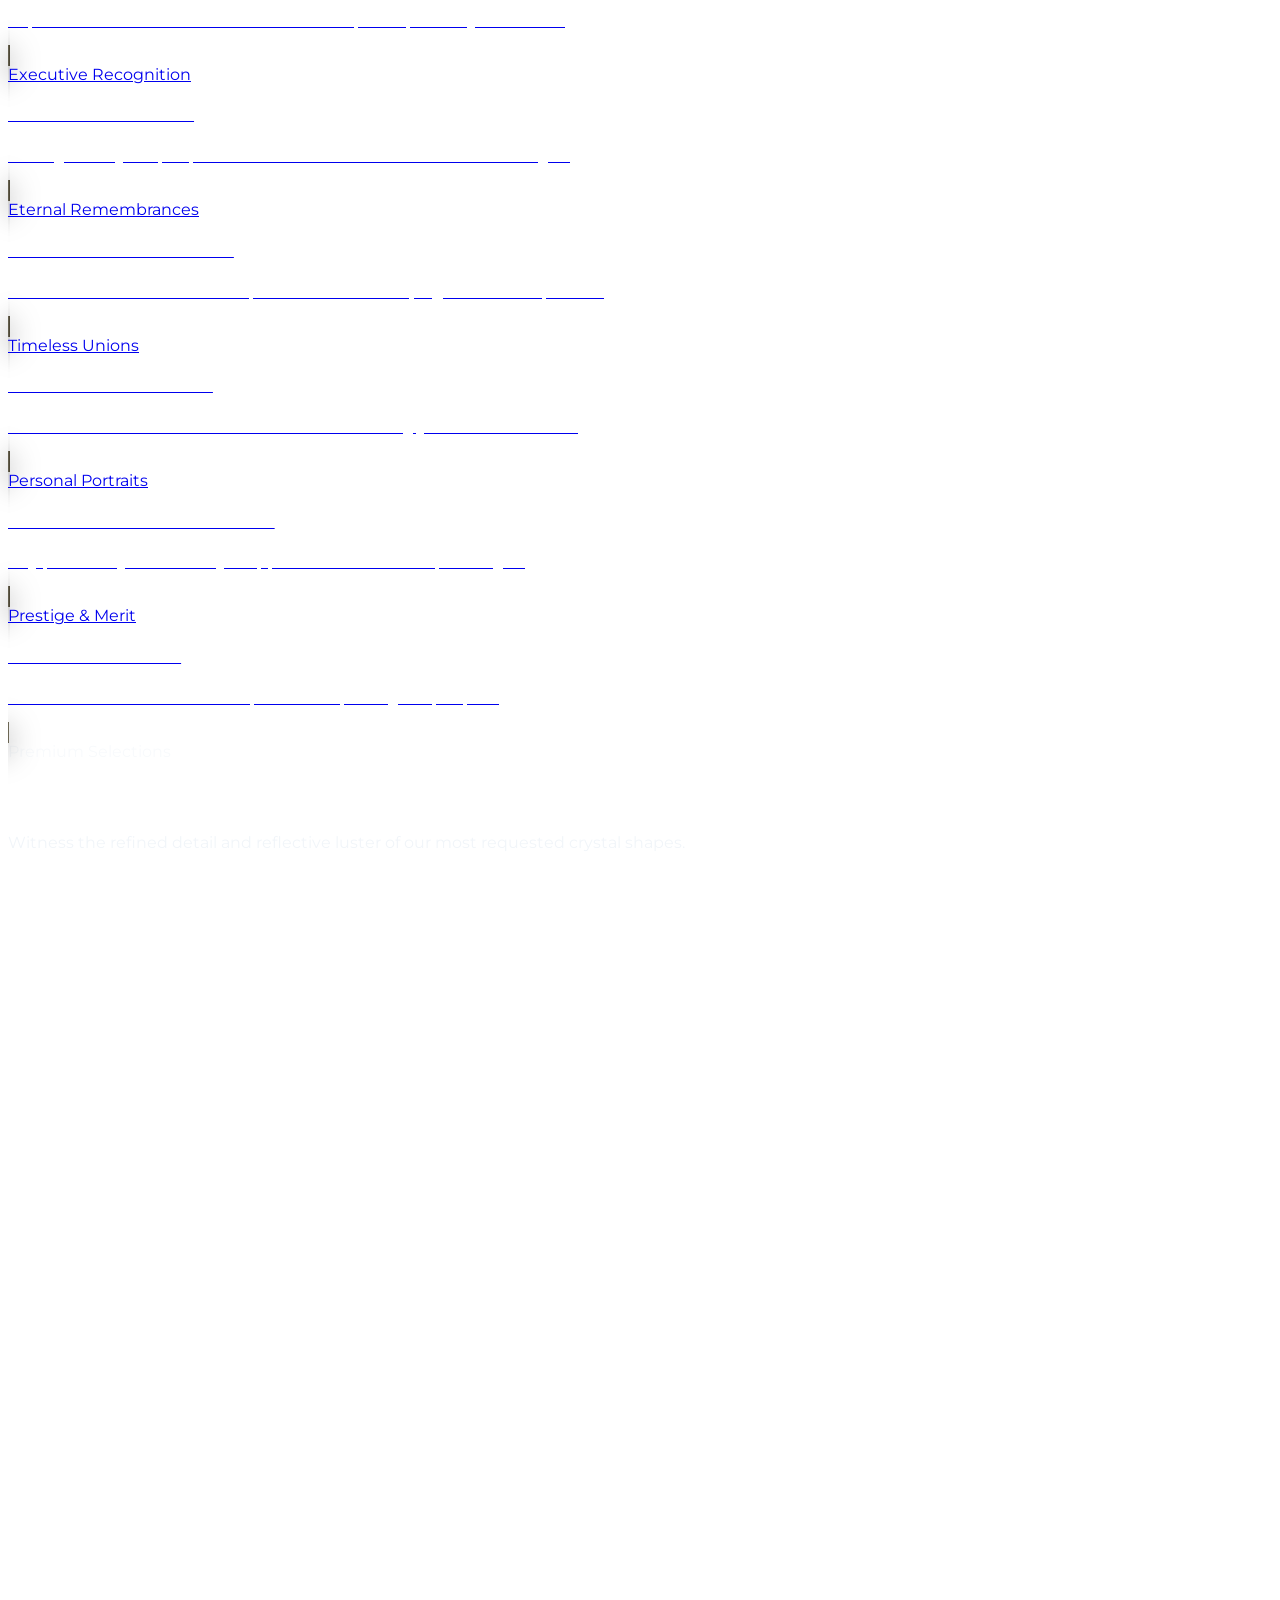
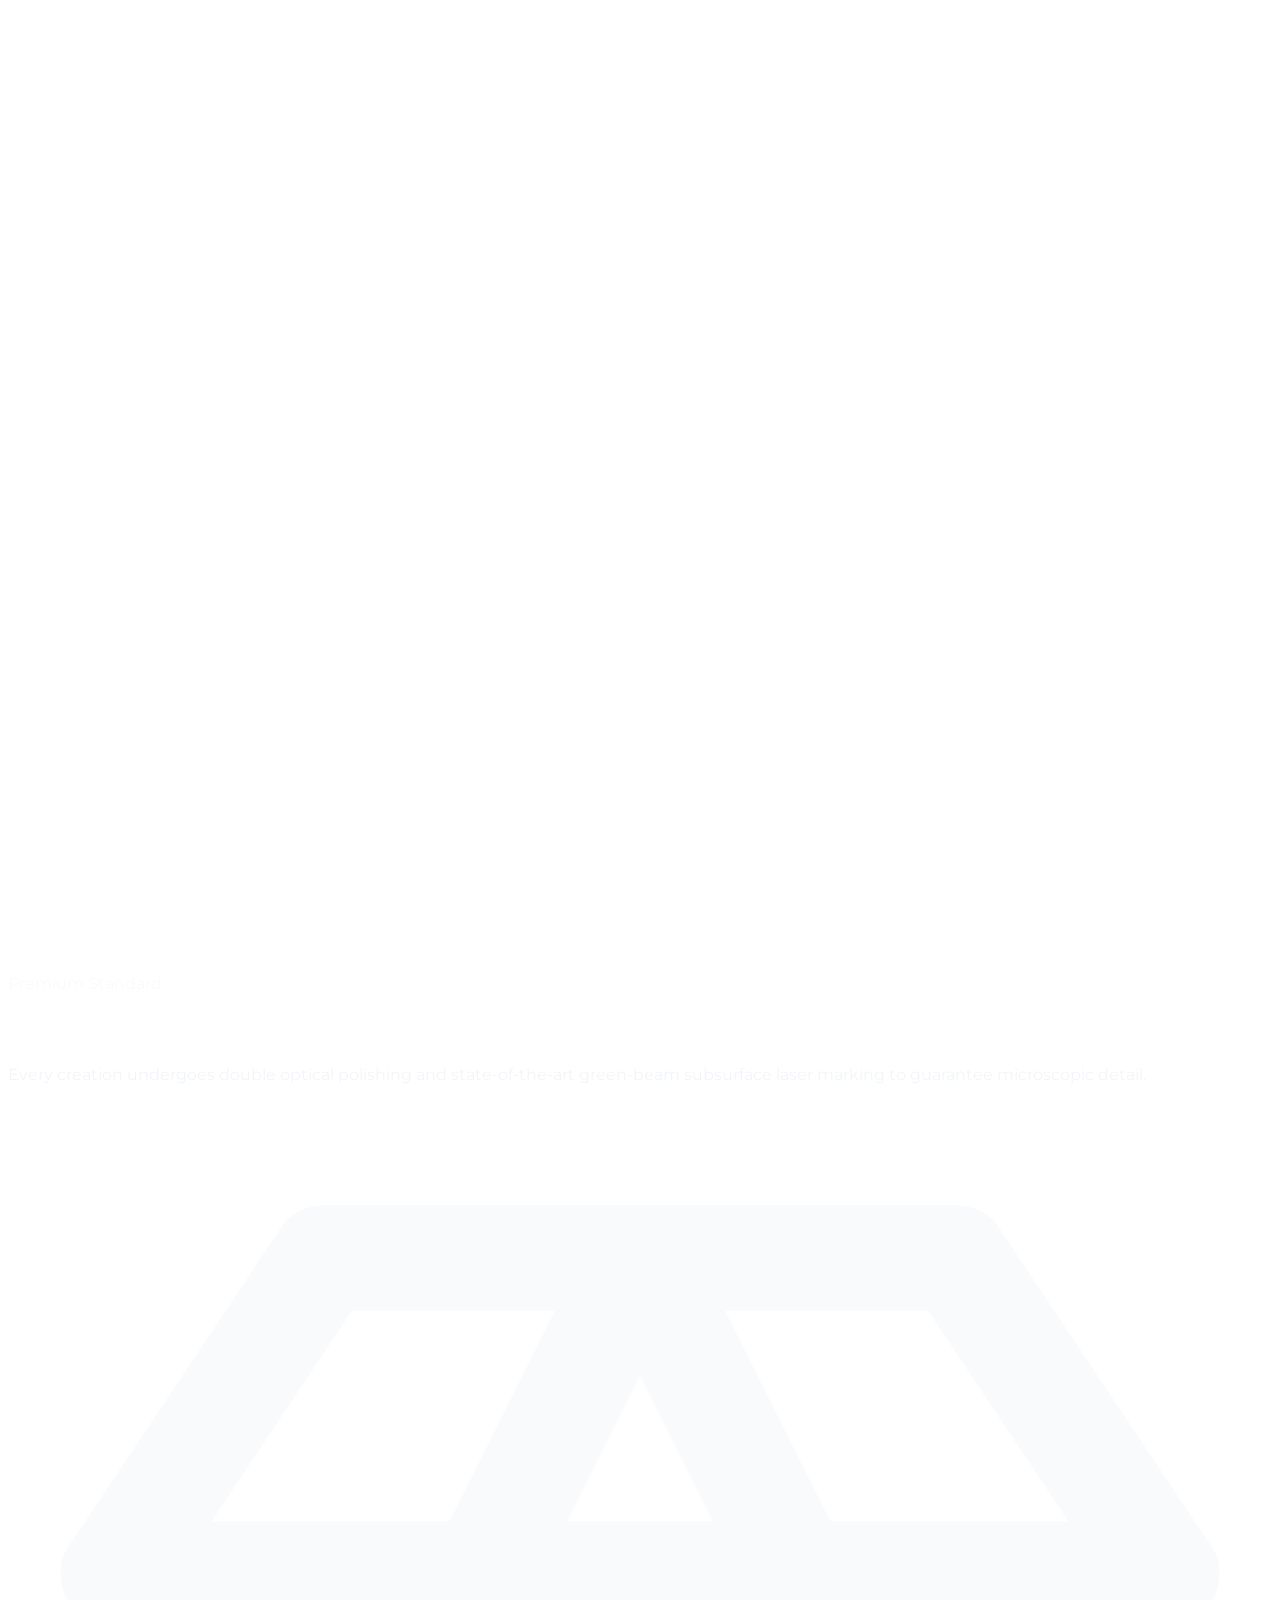
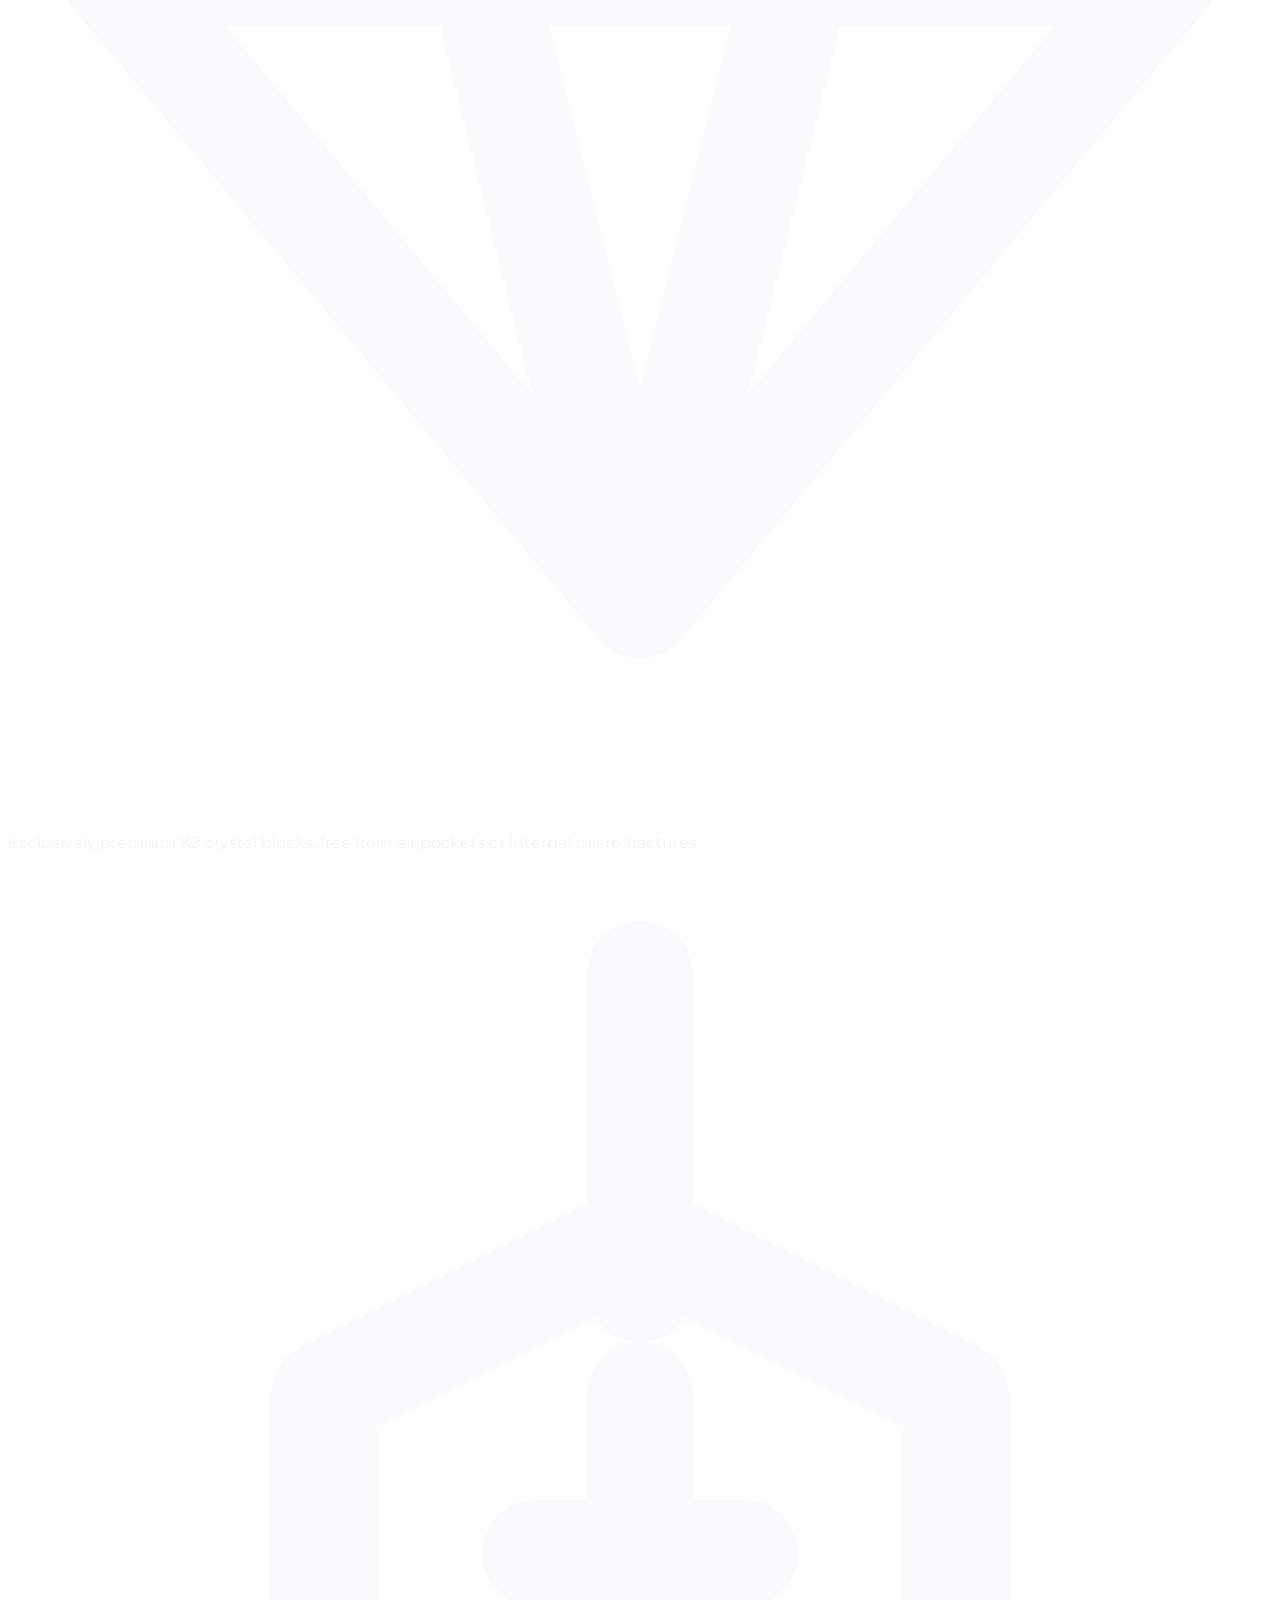
==== commit 17bb32dc: "index" ====
--- a/index.html
+++ b/index.html
@@ -45,19 +45,26 @@
     <nav id="navbar"
         class="fixed top-0 left-0 w-full z-50 transition-all duration-300 py-4 px-6 md:px-12 flex items-center justify-between">
         <!-- Logo -->
-        <a href="index.html" class="flex items-center space-x-2 text-xl font-bold tracking-widest text-luxuryGold">
-            <svg class="h-6 w-6 text-luxuryGold rtl-flip" viewBox="0 0 24 24" fill="none" stroke="currentColor"
-                stroke-width="2">
-                <polygon points="12 2 22 8.5 22 15.5 12 22 2 15.5 2 8.5" />
-                <polyline points="12 2 12 22" />
-                <polyline points="12 12 22 8.5" />
-                <polyline points="12 12 2 8.5" />
+        <a href="index.html" class="flex items-center space-x-2 rtl:space-x-reverse text-xl font-bold tracking-widest text-luxuryGold">
+            <svg class="h-7 w-7 text-luxuryGold rtl-flip" viewBox="0 0 24 24" fill="none" xmlns="http://www.w3.org/2000/svg">
+                <!-- Outer Prism / Crystal structure -->
+                <path d="M12 2L21 6.5V17.5L12 22L3 17.5V6.5L12 2Z" stroke="currentColor" stroke-width="1.5" stroke-linejoin="round"/>
+                <!-- Facet lines -->
+                <path d="M12 2V22" stroke="currentColor" stroke-width="1" stroke-dasharray="1 1"/>
+                <path d="M3 6.5L21 17.5" stroke="currentColor" stroke-width="1" stroke-linejoin="round"/>
+                <path d="M21 6.5L3 17.5" stroke="currentColor" stroke-width="1" stroke-linejoin="round"/>
+                <!-- Inner Diamond/Crystal Core -->
+                <path d="M12 7L17 12L12 17L7 12L12 7Z" fill="currentColor" fill-opacity="0.15" stroke="currentColor" stroke-width="1.5" stroke-linejoin="round"/>
+                <!-- Glowing center dot / laser engraving spark -->
+                <circle cx="12" cy="12" r="2" fill="#FFFFFF" class="animate-pulse"/>
+                <path d="M12 9V15" stroke="#FFFFFF" stroke-width="1"/>
+                <path d="M9 12h6" stroke="#FFFFFF" stroke-width="1"/>
             </svg>
             <span>AURA 3D</span>
         </a>
 
         <!-- Desktop Navigation Items (Centered) -->
-    <div class="hidden xl:flex items-center space-x-6">
+    <div class="hidden xl:flex items-center space-x-6 rtl:space-x-reverse">
       <a href="index.html"
                 class="nav-link text-sm font-semibold tracking-wider hover:text-luxuryGold transition">Home 1</a>
             <a href="home2.html"
@@ -75,7 +82,7 @@
     </div>
 
     <!-- Desktop Controls (Right-aligned) -->
-    <div class="hidden xl:flex items-center space-x-6">
+    <div class="hidden xl:flex items-center space-x-6 rtl:space-x-reverse">
       <!-- Theme Toggle -->
       <button
         class="theme-toggle flex items-center justify-center h-9 w-9 rounded border border-luxuryGold/30 text-luxuryGold hover:border-luxuryGold hover:bg-luxuryGold/10 transition"
@@ -90,6 +97,8 @@
         <span class="rtl-label">RTL</span>
       </button>
 
+      <a href="login.html"
+        class="flex items-center justify-center h-9 px-4 rounded border border-luxuryGold text-luxuryGold text-sm font-semibold tracking-wider hover:bg-luxuryGold hover:text-luxuryCharcoal transition duration-300">Login</a>
       <a href="signup.html"
         class="flex items-center justify-center h-9 px-4 rounded border border-luxuryGold text-luxuryGold text-sm font-semibold tracking-wider hover:bg-luxuryGold hover:text-luxuryCharcoal transition duration-300">Signup</a>
     </div>
@@ -124,6 +133,8 @@
                 class="nav-link text-base font-semibold tracking-wider text-gray-300 hover:text-luxuryGold transition py-2 border-b border-white/5">Blog</a>
             <a href="contact.html"
                 class="nav-link text-base font-semibold tracking-wider text-gray-300 hover:text-luxuryGold transition py-2 border-b border-white/5">Contact</a>
+            <a href="login.html"
+                class="inline-block text-center px-4 py-2 rounded border border-luxuryGold text-luxuryGold text-base font-semibold tracking-wider hover:bg-luxuryGold hover:text-luxuryCharcoal transition">Login</a>
             <a href="signup.html"
                 class="inline-block text-center px-4 py-2 rounded bg-luxuryGold text-luxuryCharcoal text-base font-semibold tracking-wider hover:bg-luxuryGoldLight transition">Signup</a>
             
@@ -202,7 +213,7 @@
                 <div class="relative w-full max-w-[500px]">
                     <!-- Main Hero Image (Crystal Showcase) -->
                     <div class="rounded-2xl overflow-hidden border border-luxuryGold/20 shadow-2xl relative group">
-                        <img src="https://images.pexels.com/photos/29205026/pexels-photo-29205026.jpeg"
+                        <img src="assets/images/showcase_wedding_crystal.png"
                             alt="Luxury personalized crystal gift with 3D laser-engraved portrait"
                             class="w-full h-[450px] object-cover transition-transform duration-700 group-hover:scale-105">
                         <!-- Glass Overlay -->
@@ -406,7 +417,7 @@
                 <!-- Product 2 -->
                 <div class="glass-card rounded-2xl overflow-hidden flex flex-col h-full border border-luxuryGold/10">
                     <div class="h-64 overflow-hidden relative group">
-                        <img src="https://images.pexels.com/photos/14017653/pexels-photo-14017653.jpeg"
+                        <img src="assets/images/showcase_heart_crystal.png"
                             alt="Majestic Heart Crystal"
                             class="w-full h-full object-cover transition-transform duration-500 group-hover:scale-105"
                             data-lightbox data-lightbox-caption="Majestic Heart Crystal - Romantic Keepsake">
@@ -528,9 +539,10 @@
                     <div class="flex space-x-4 items-start rtl:space-x-reverse">
                         <div class="p-3 bg-luxuryGold/10 rounded border border-luxuryGold/30 text-luxuryGold">
                             <!-- Premium materials -->
-                            <svg class="h-6 w-6" fill="none" viewBox="0 0 24 24" stroke="currentColor">
-                                <path stroke-linecap="round" stroke-linejoin="round" stroke-width="2"
-                                    d="M9 12l2 2 4-4M7.835 4.697a3.42 3.42 0 001.946-.806 3.42 3.42 0 014.438 0 3.42 3.42 0 001.946.806 3.42 3.42 0 013.138 3.138 3.42 3.42 0 00.806 1.946 3.42 3.42 0 010 4.438 3.42 3.42 0 00-.806 1.946 3.42 3.42 0 01-3.138 3.138 3.42 3.42 0 00-1.946.806 3.42 3.42 0 01-4.438 0 3.42 3.42 0 00-1.946-.806 3.42 3.42 0 01-3.138-3.138 3.42 3.42 0 00-.806-1.946 3.42 3.42 0 010-4.438 3.42 3.42 0 00.806-1.946 3.42 3.42 0 013.138-3.138z" />
+                            <svg class="h-6 w-6" fill="none" viewBox="0 0 24 24" stroke="currentColor" stroke-width="2">
+                                <path stroke-linecap="round" stroke-linejoin="round" d="M6 3h12l4 6-10 12L2 9l4-6z" />
+                                <path stroke-linecap="round" stroke-linejoin="round" d="M12 3L9 9l3 12 3-12-3-6z" />
+                                <path stroke-linecap="round" stroke-linejoin="round" d="M2 9h20" />
                             </svg>
                         </div>
                         <div>
@@ -544,9 +556,11 @@
                     <div class="flex space-x-4 items-start rtl:space-x-reverse">
                         <div class="p-3 bg-luxuryGold/10 rounded border border-luxuryGold/30 text-luxuryGold">
                             <!-- Precision laser -->
-                            <svg class="h-6 w-6" fill="none" viewBox="0 0 24 24" stroke="currentColor">
-                                <path stroke-linecap="round" stroke-linejoin="round" stroke-width="2"
-                                    d="M13 10V3L4 14h7v7l9-11h-7z" />
+                            <svg class="h-6 w-6" fill="none" viewBox="0 0 24 24" stroke="currentColor" stroke-width="2">
+                                <path stroke-linecap="round" stroke-linejoin="round" d="M6 18l6 3 6-3V10l-6-3-6 3v8z" />
+                                <path stroke-linecap="round" stroke-linejoin="round" d="M12 2v4" />
+                                <path stroke-linecap="round" stroke-linejoin="round" stroke-dasharray="2 2" d="M12 6v7" />
+                                <path stroke-linecap="round" stroke-linejoin="round" d="M10 13h4M12 11v4" />
                             </svg>
                         </div>
                         <div>
@@ -560,9 +574,10 @@
                     <div class="flex space-x-4 items-start rtl:space-x-reverse">
                         <div class="p-3 bg-luxuryGold/10 rounded border border-luxuryGold/30 text-luxuryGold">
                             <!-- Fast shipping -->
-                            <svg class="h-6 w-6" fill="none" viewBox="0 0 24 24" stroke="currentColor">
-                                <path stroke-linecap="round" stroke-linejoin="round" stroke-width="2"
-                                    d="M12 8v4l3 3m6-3a9 9 0 11-18 0 9 9 0 0118 0z" />
+                            <svg class="h-6 w-6" fill="none" viewBox="0 0 24 24" stroke="currentColor" stroke-width="2">
+                                <path stroke-linecap="round" stroke-linejoin="round" d="M20 12h-4M18 8h-2M21 16h-5" />
+                                <path stroke-linecap="round" stroke-linejoin="round" d="M12 3L4 7v10l8 4 8-4V7l-8-4z" />
+                                <path stroke-linecap="round" stroke-linejoin="round" d="M12 3v18M4 7l8 4 8-4" />
                             </svg>
                         </div>
                         <div>
@@ -576,9 +591,9 @@
                     <div class="flex space-x-4 items-start rtl:space-x-reverse">
                         <div class="p-3 bg-luxuryGold/10 rounded border border-luxuryGold/30 text-luxuryGold">
                             <!-- Artistry -->
-                            <svg class="h-6 w-6" fill="none" viewBox="0 0 24 24" stroke="currentColor">
-                                <path stroke-linecap="round" stroke-linejoin="round" stroke-width="2"
-                                    d="M15.232 5.232l3.536 3.536m-2.036-5.036a2.5 2.5 0 113.536 3.536L6.5 21.036H3v-3.572L16.732 3.732z" />
+                            <svg class="h-6 w-6" fill="none" viewBox="0 0 24 24" stroke="currentColor" stroke-width="2">
+                                <path stroke-linecap="round" stroke-linejoin="round" d="M16 7a4 4 0 11-8 0 4 4 0 018 0zM12 14a7 7 0 00-7 7h14a7 7 0 00-7-7z" />
+                                <path stroke-linecap="round" stroke-linejoin="round" stroke-dasharray="2 2" d="M2 2h20v20H2V2z" />
                             </svg>
                         </div>
                         <div>
@@ -627,7 +642,7 @@
             </div>
 
             <!-- Testimonials grid -->
-            <div class="grid grid-cols-1 md:grid-cols-3 gap-8 w-full scroll-animate">
+            <div class="grid grid-cols-1 md:grid-cols-2 lg:grid-cols-3 gap-8 w-full scroll-animate">
 
                 <!-- Story 1 -->
                 <div class="glass-card p-8 rounded-2xl border border-luxuryGold/10 flex flex-col justify-between">
@@ -718,7 +733,7 @@
                 </div>
 
                 <!-- Story 3 -->
-                <div class="glass-card p-8 rounded-2xl border border-luxuryGold/10 flex flex-col justify-between">
+                <div class="glass-card p-8 rounded-2xl border border-luxuryGold/10 flex flex-col justify-between md:col-span-2 md:w-full md:max-w-[450px] md:mx-auto lg:col-span-1 lg:max-w-none">
                     <div>
                         <div class="flex text-luxuryGold space-x-1 mb-4 rtl:space-x-reverse">
                             <!-- Star icons -->
--- a/assets/css/style.css
+++ b/assets/css/style.css
@@ -416,5 +416,18 @@
   object-position: top !important;
 }
 
-
-
+/* Fix CTA buttons text contrast inside headers/dark containers when hovered */
+header a.bg-luxuryGold:hover,
+footer a.bg-luxuryGold:hover,
+.bg-luxuryBlack a.bg-luxuryGold:hover,
+.bg-luxuryCharcoal a.bg-luxuryGold:hover {
+  color: #1A1A1A !important;
+}
+
+/* Fix quote card category/author labels text contrast in light mode */
+html:not(.dark) .glass-card span.text-gray-400 {
+  color: #555555 !important;
+}
+
+
+
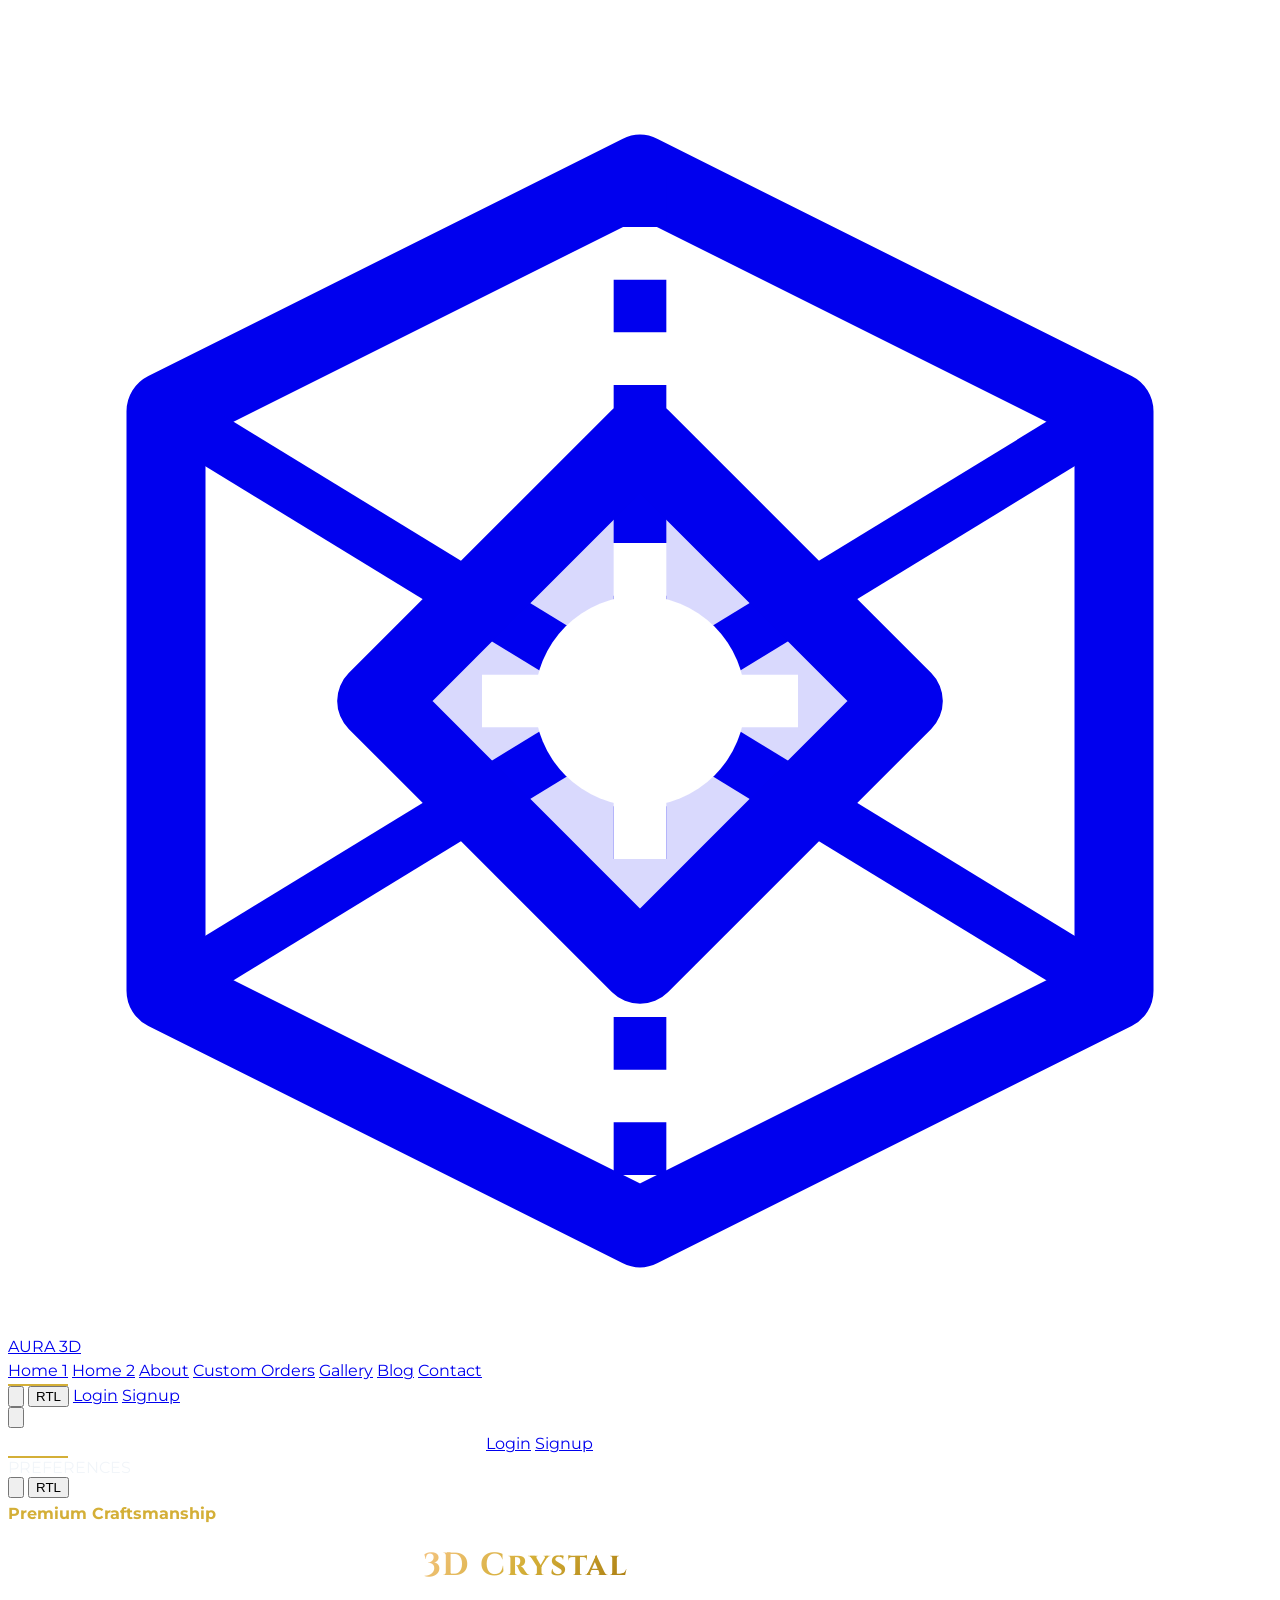
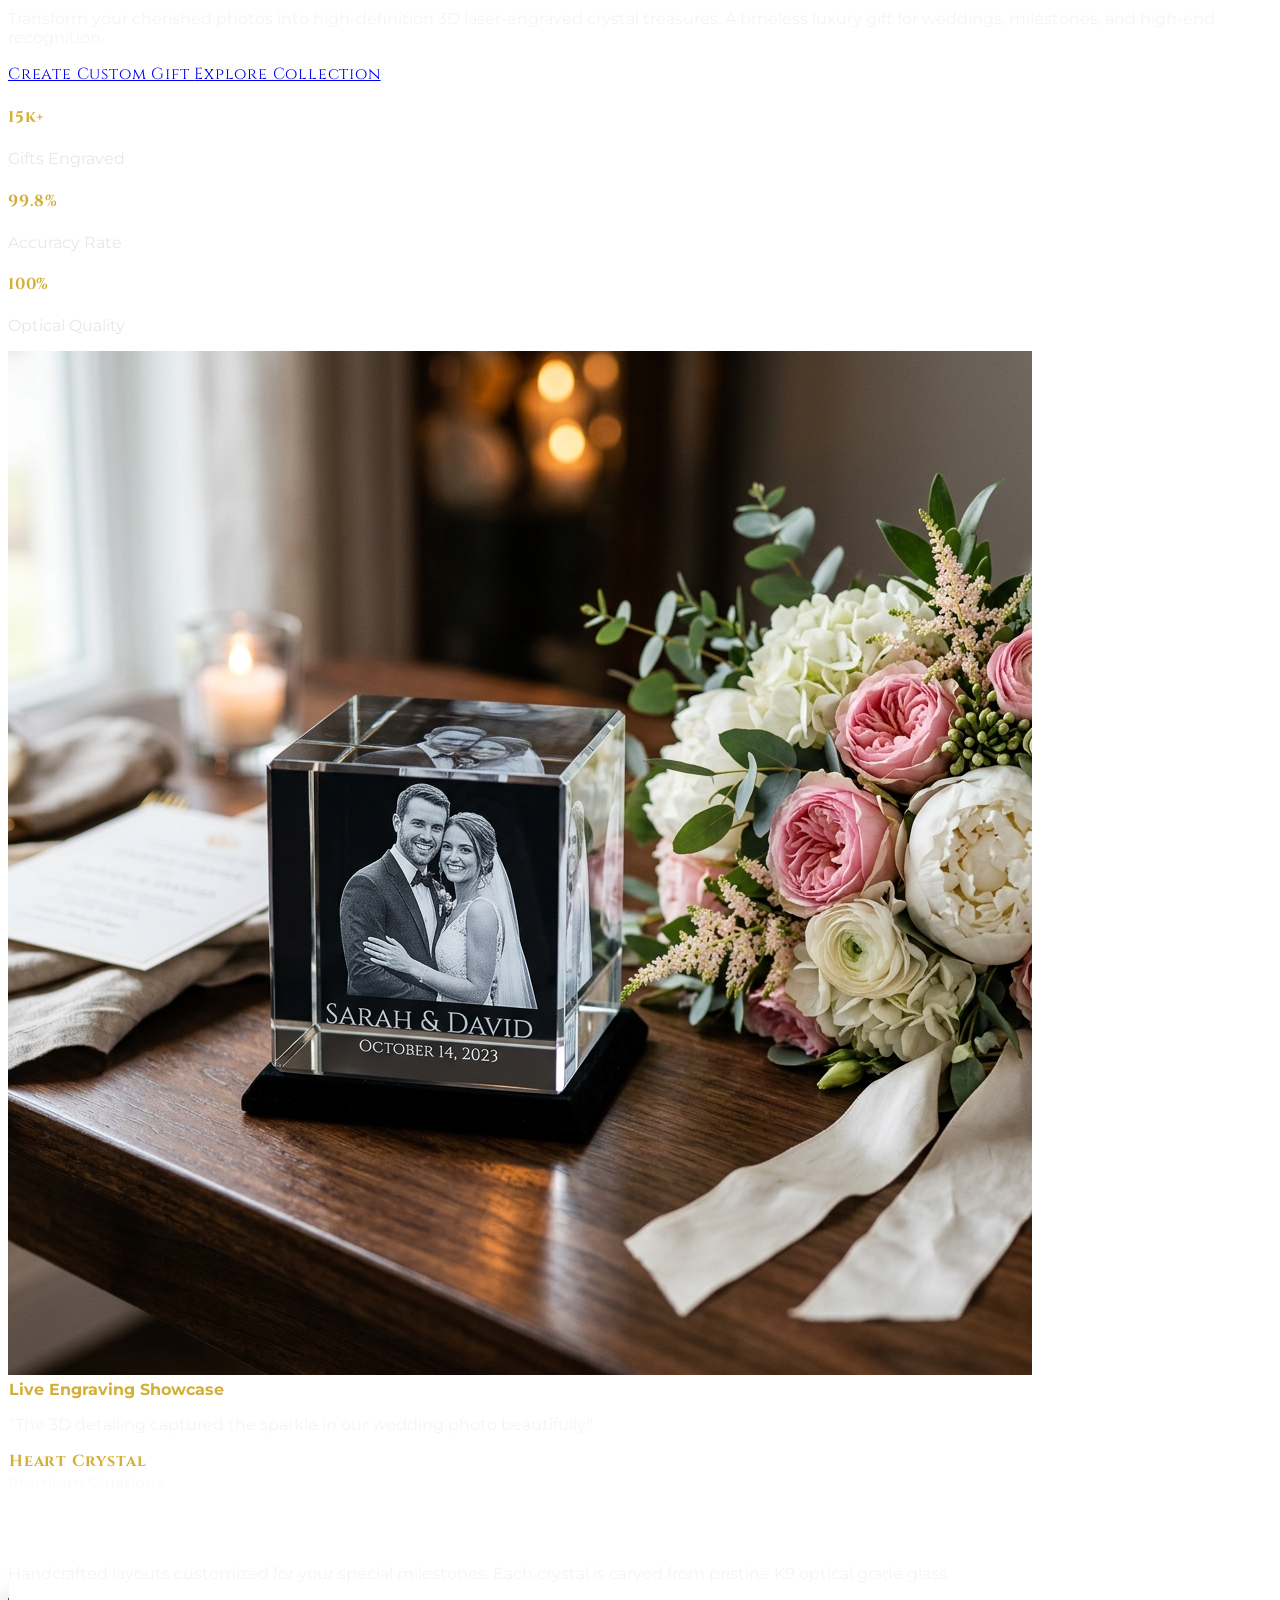
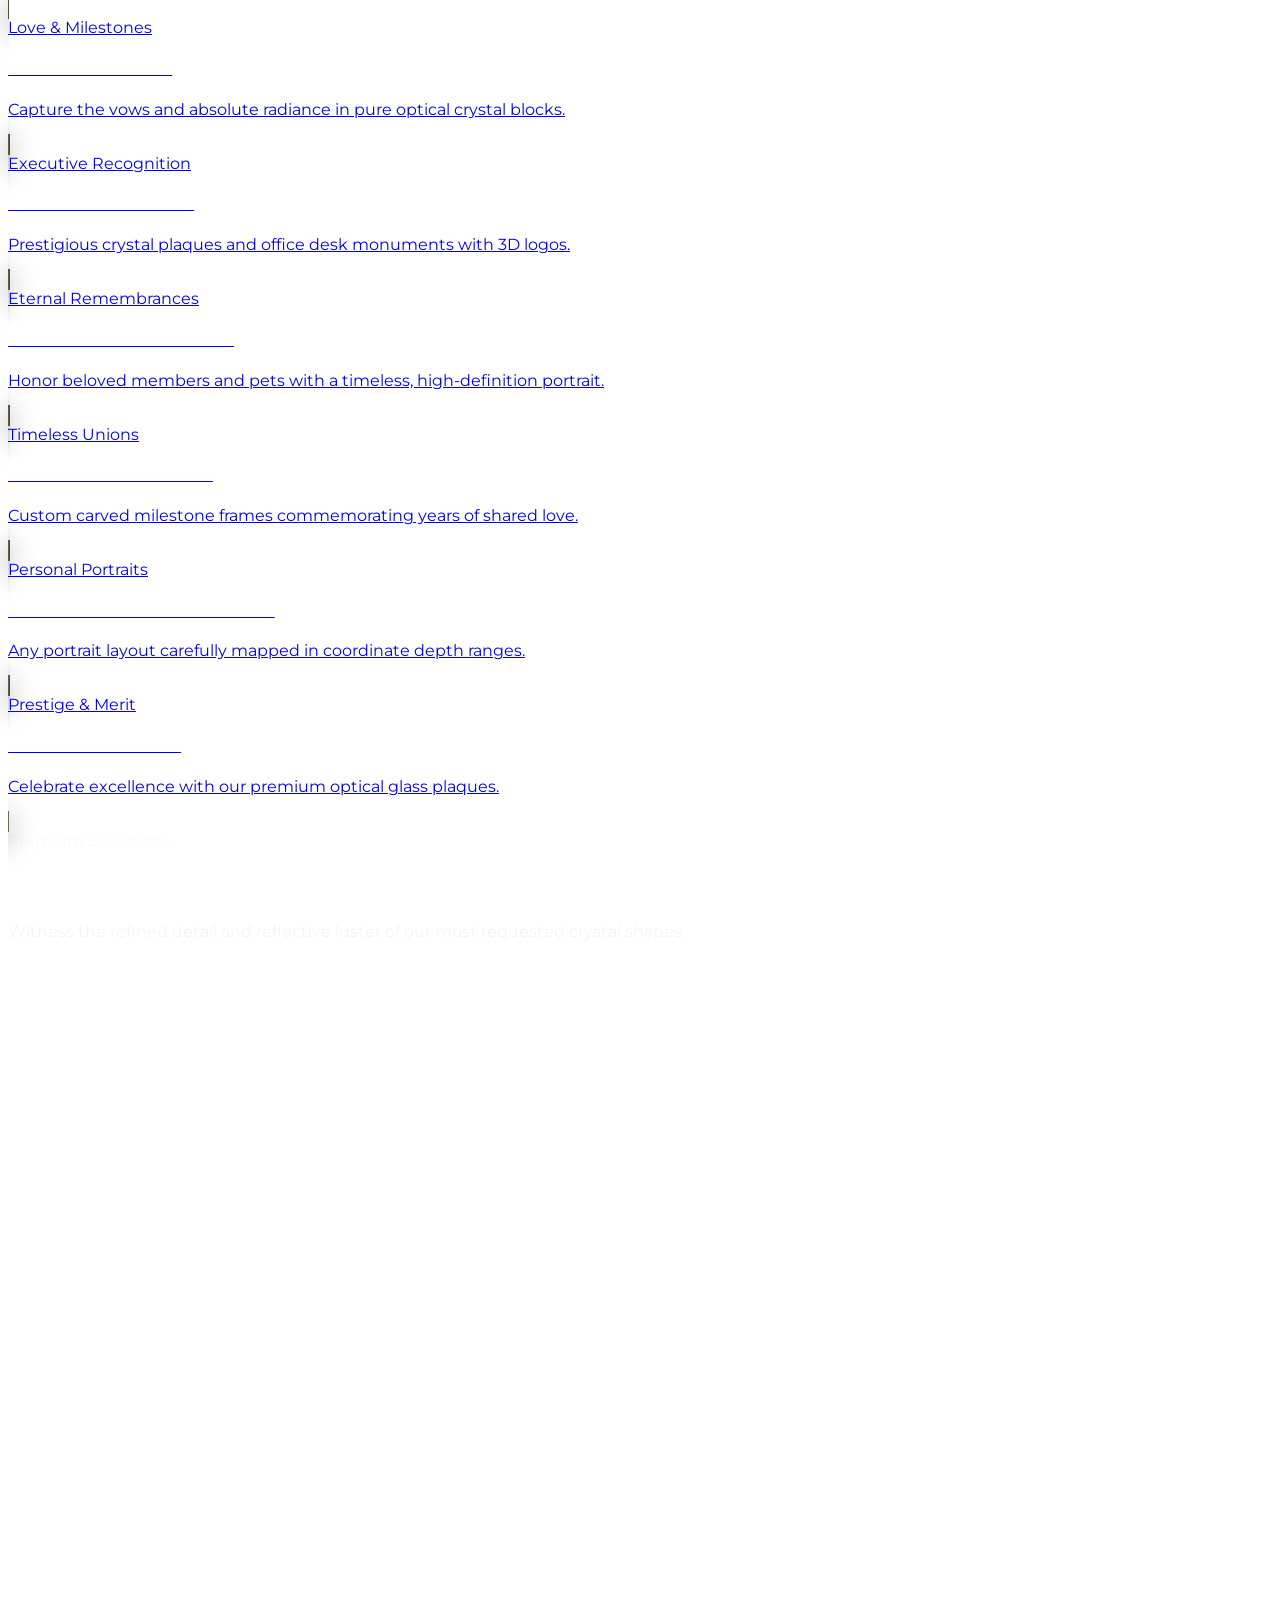
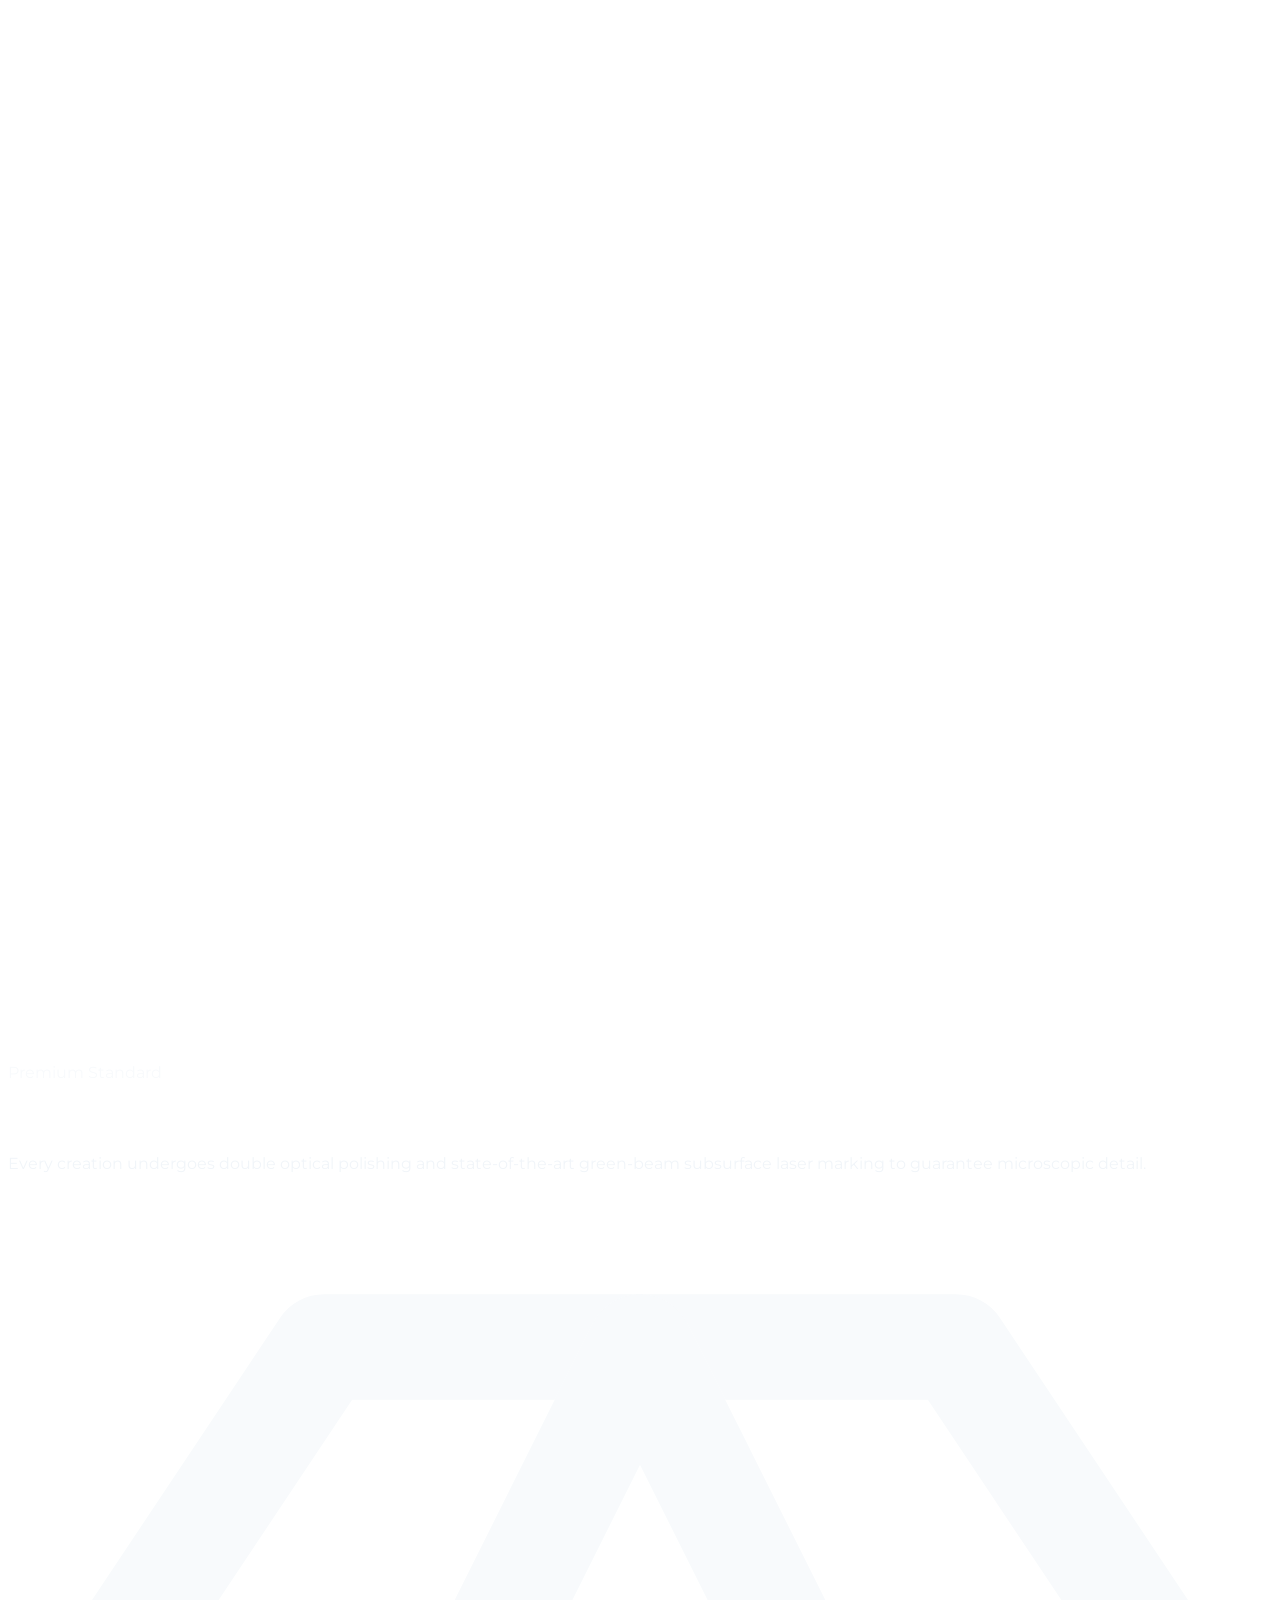
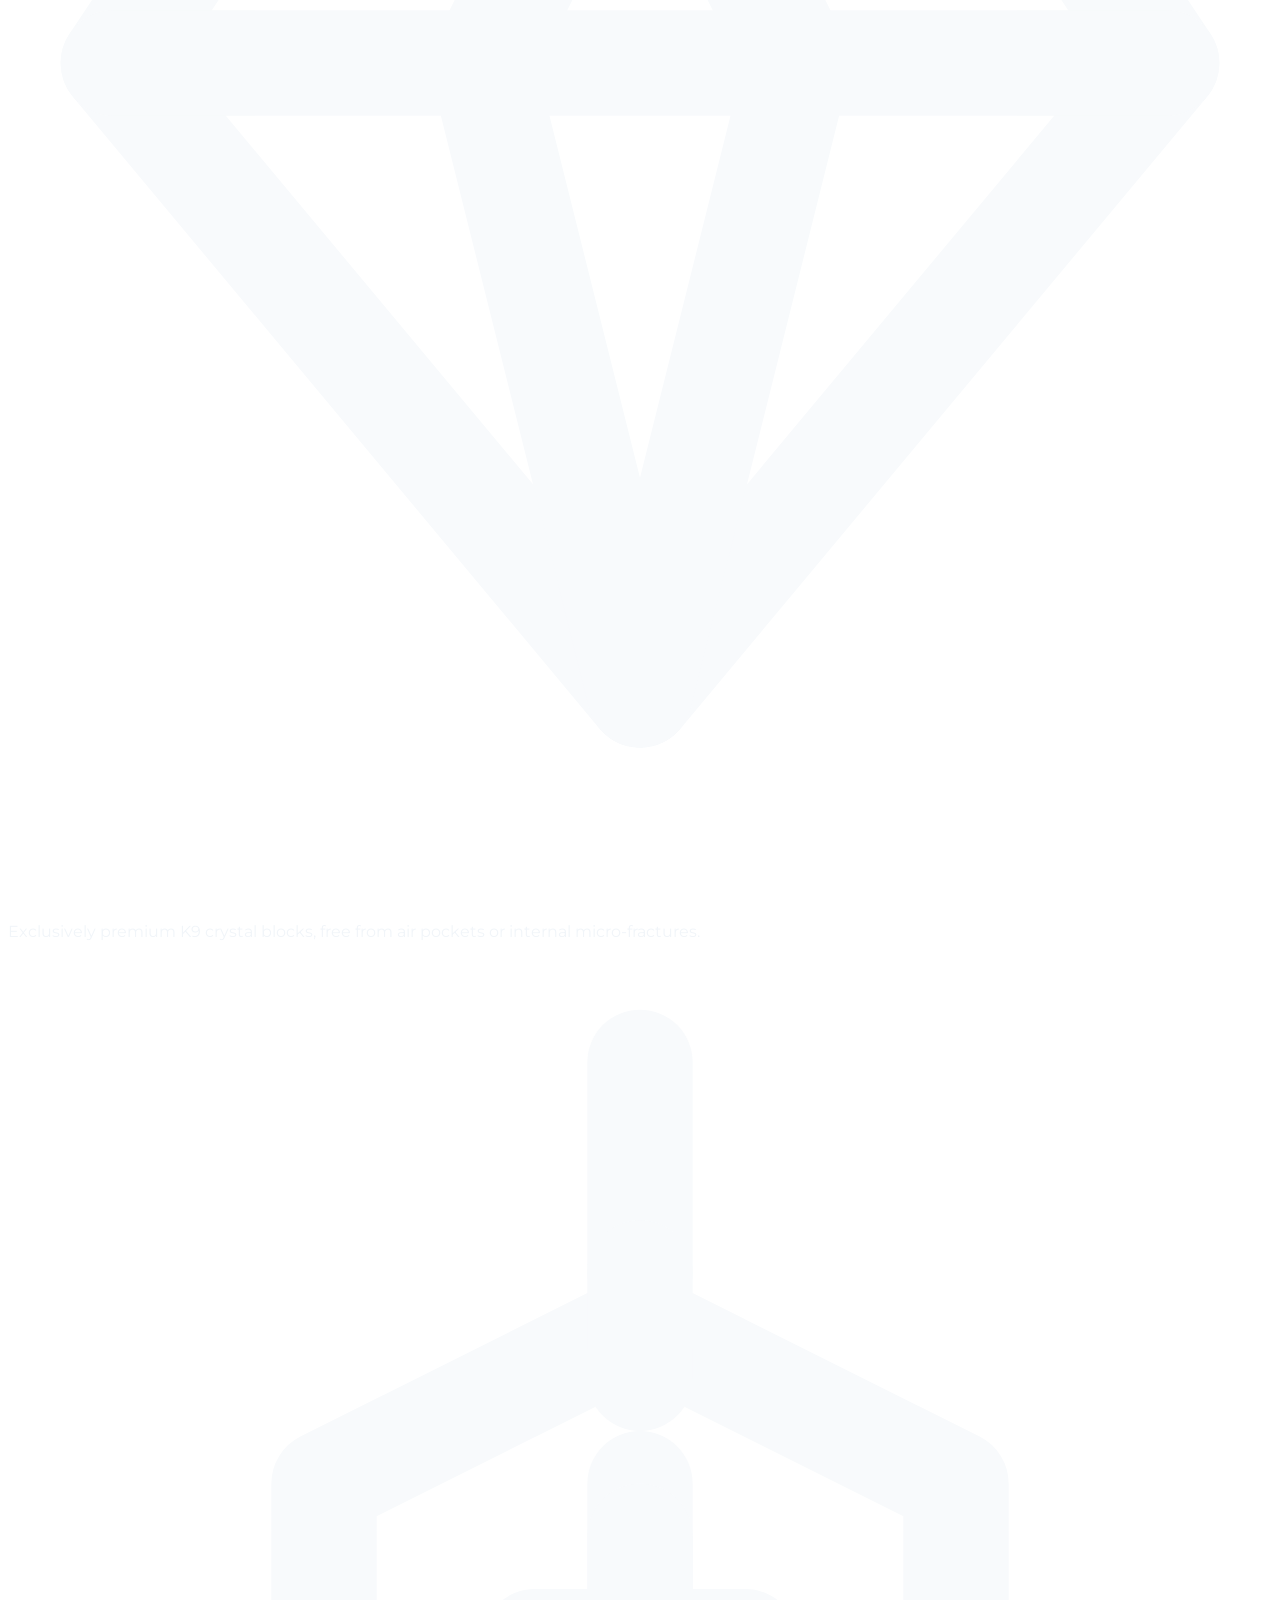
==== commit d445f6ae: "index" ====
--- a/index.html
+++ b/index.html
@@ -273,7 +273,7 @@
                         <span class="text-xs font-mono text-luxuryGold uppercase tracking-widest">Love &
                             Milestones</span>
                         <h3 class="text-xl md:text-2xl font-serif text-white mt-1">Wedding Gifts</h3>
-                        <p class="text-xs text-gray-300 mt-2 opacity-0 group-hover:opacity-100 transition duration-300">
+                        <p class="text-xs text-slate-200 mt-2 opacity-0 group-hover:opacity-100 transition duration-300">
                             Capture the vows and absolute radiance in pure optical crystal blocks.</p>
                     </div>
                 </a>
@@ -289,7 +289,7 @@
                         <span class="text-xs font-mono text-luxuryGold uppercase tracking-widest">Executive
                             Recognition</span>
                         <h3 class="text-xl md:text-2xl font-serif text-white mt-1">Corporate Gifts</h3>
-                        <p class="text-xs text-gray-300 mt-2 opacity-0 group-hover:opacity-100 transition duration-300">
+                        <p class="text-xs text-slate-200 mt-2 opacity-0 group-hover:opacity-100 transition duration-300">
                             Prestigious crystal plaques and office desk monuments with 3D logos.</p>
                     </div>
                 </a>
@@ -305,7 +305,7 @@
                         <span class="text-xs font-mono text-luxuryGold uppercase tracking-widest">Eternal
                             Remembrances</span>
                         <h3 class="text-xl md:text-2xl font-serif text-white mt-1">Memorial Keepsakes</h3>
-                        <p class="text-xs text-gray-300 mt-2 opacity-0 group-hover:opacity-100 transition duration-300">
+                        <p class="text-xs text-slate-200 mt-2 opacity-0 group-hover:opacity-100 transition duration-300">
                             Honor beloved members and pets with a timeless, high-definition portrait.</p>
                     </div>
                 </a>
@@ -320,7 +320,7 @@
                     <div class="relative z-10">
                         <span class="text-xs font-mono text-luxuryGold uppercase tracking-widest">Timeless Unions</span>
                         <h3 class="text-xl md:text-2xl font-serif text-white mt-1">Anniversary Gifts</h3>
-                        <p class="text-xs text-gray-300 mt-2 opacity-0 group-hover:opacity-100 transition duration-300">
+                        <p class="text-xs text-slate-200 mt-2 opacity-0 group-hover:opacity-100 transition duration-300">
                             Custom carved milestone frames commemorating years of shared love.</p>
                     </div>
                 </a>
@@ -336,7 +336,7 @@
                         <span class="text-xs font-mono text-luxuryGold uppercase tracking-widest">Personal
                             Portraits</span>
                         <h3 class="text-xl md:text-2xl font-serif text-white mt-1">Custom Photo Crystals</h3>
-                        <p class="text-xs text-gray-300 mt-2 opacity-0 group-hover:opacity-100 transition duration-300">
+                        <p class="text-xs text-slate-200 mt-2 opacity-0 group-hover:opacity-100 transition duration-300">
                             Any portrait layout carefully mapped in coordinate depth ranges.</p>
                     </div>
                 </a>
@@ -352,7 +352,7 @@
                         <span class="text-xs font-mono text-luxuryGold uppercase tracking-widest">Prestige &
                             Merit</span>
                         <h3 class="text-xl md:text-2xl font-serif text-white mt-1">Award Trophies</h3>
-                        <p class="text-xs text-gray-300 mt-2 opacity-0 group-hover:opacity-100 transition duration-300">
+                        <p class="text-xs text-slate-200 mt-2 opacity-0 group-hover:opacity-100 transition duration-300">
                             Celebrate excellence with our premium optical glass plaques.</p>
                     </div>
                 </a>
--- a/assets/css/style.css
+++ b/assets/css/style.css
@@ -9,6 +9,7 @@
 body {
   font-family: 'Montserrat', sans-serif;
   transition: background-color 0.2s ease, color 0.2s ease;
+  padding-top: 3.5rem !important; /* Reduce space below navbar */
 }
 
 /* Glassmorphism Styles */
@@ -79,9 +80,12 @@
   scrollbar-width: none;
 }
 
-/* Sticky Navbar Transitions */
+/* Sticky Navbar Transitions & Padding Override */
 #navbar {
   transition: background-color 0.3s, backdrop-filter 0.3s, border-color 0.3s, box-shadow 0.3s;
+  padding-top: 0.3rem !important;
+  padding-bottom: 0.3rem !important;
+  border-bottom: 1px solid transparent;
 }
 
 /* RTL Specific Overrides for elements that need mirroring */
@@ -174,11 +178,15 @@
 /* Active Link Styles */
 .nav-link {
   position: relative;
+  padding-top: 0.35rem !important;
+  padding-bottom: 0.35rem !important;
+  display: inline-flex;
+  align-items: center;
 }
 .nav-link::after {
   content: '';
   position: absolute;
-  bottom: -4px;
+  bottom: 0px;
   left: 0;
   width: 0%;
   height: 2px;
